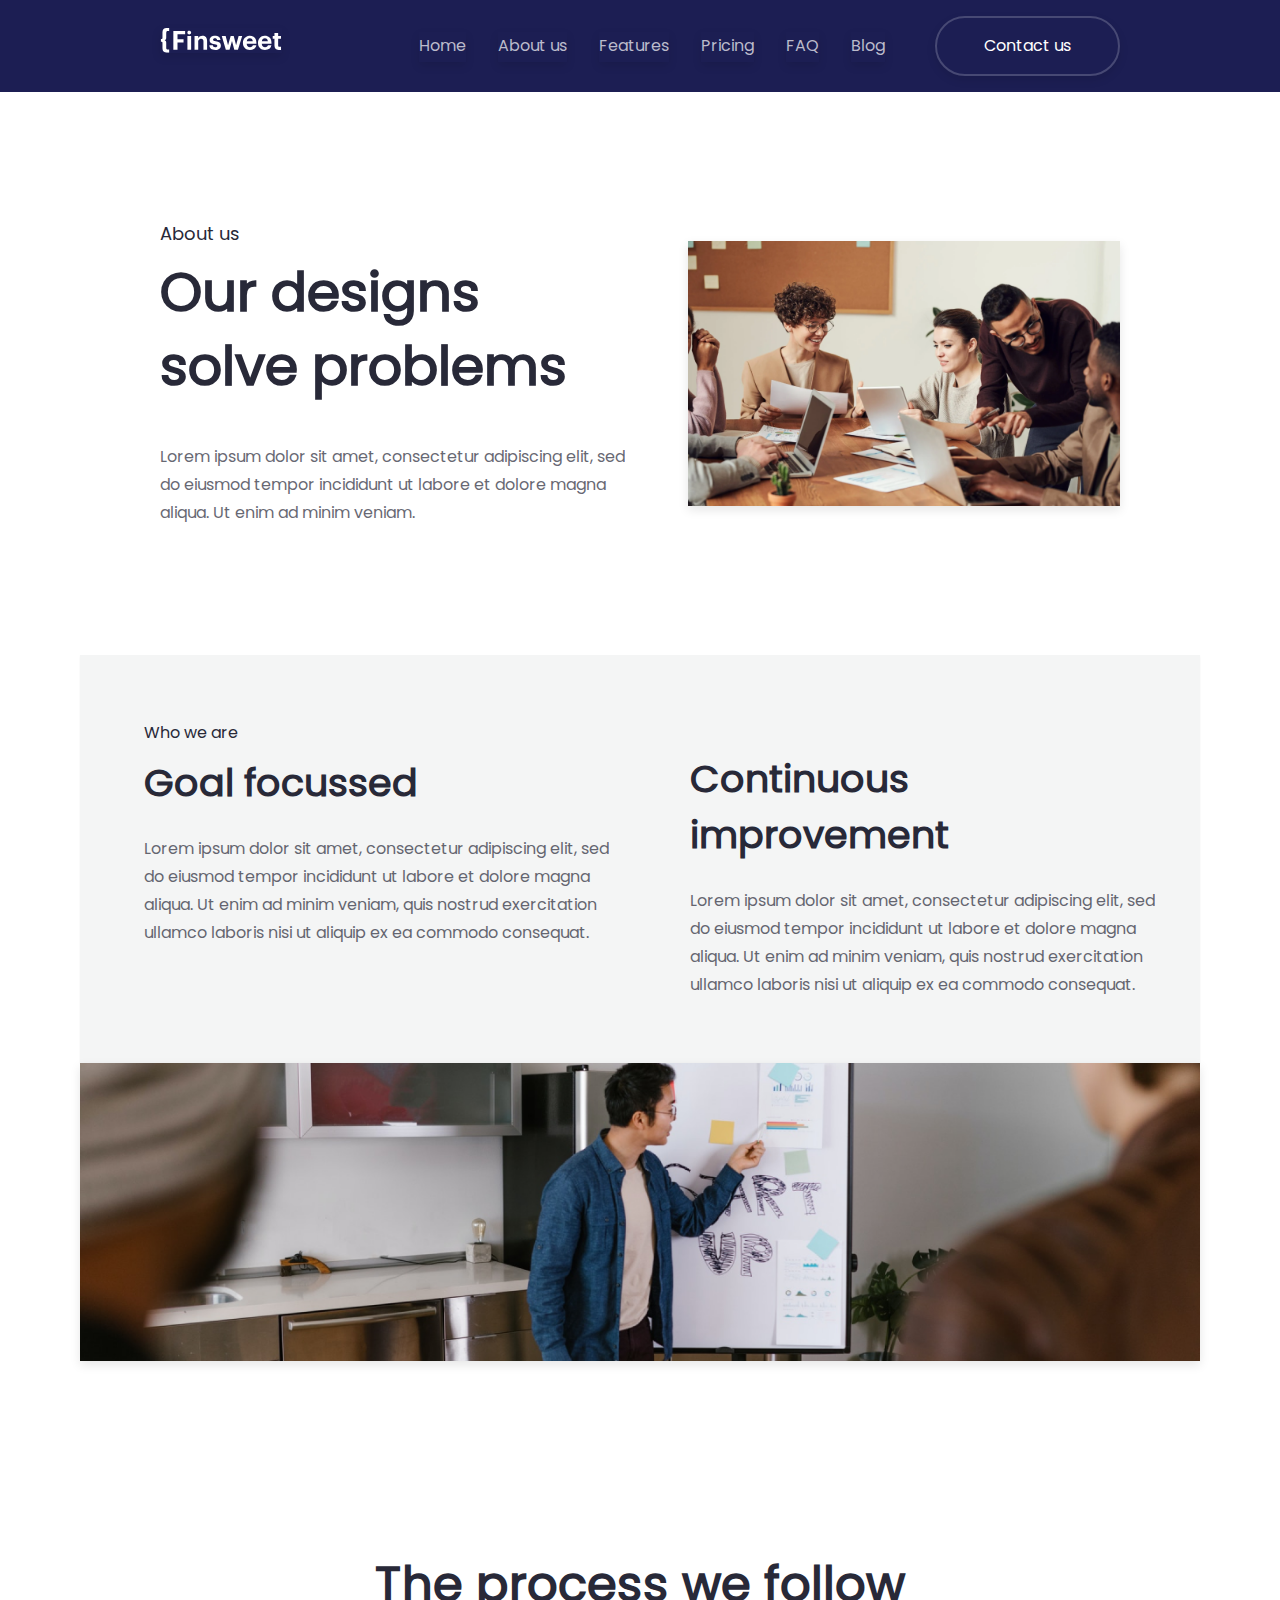
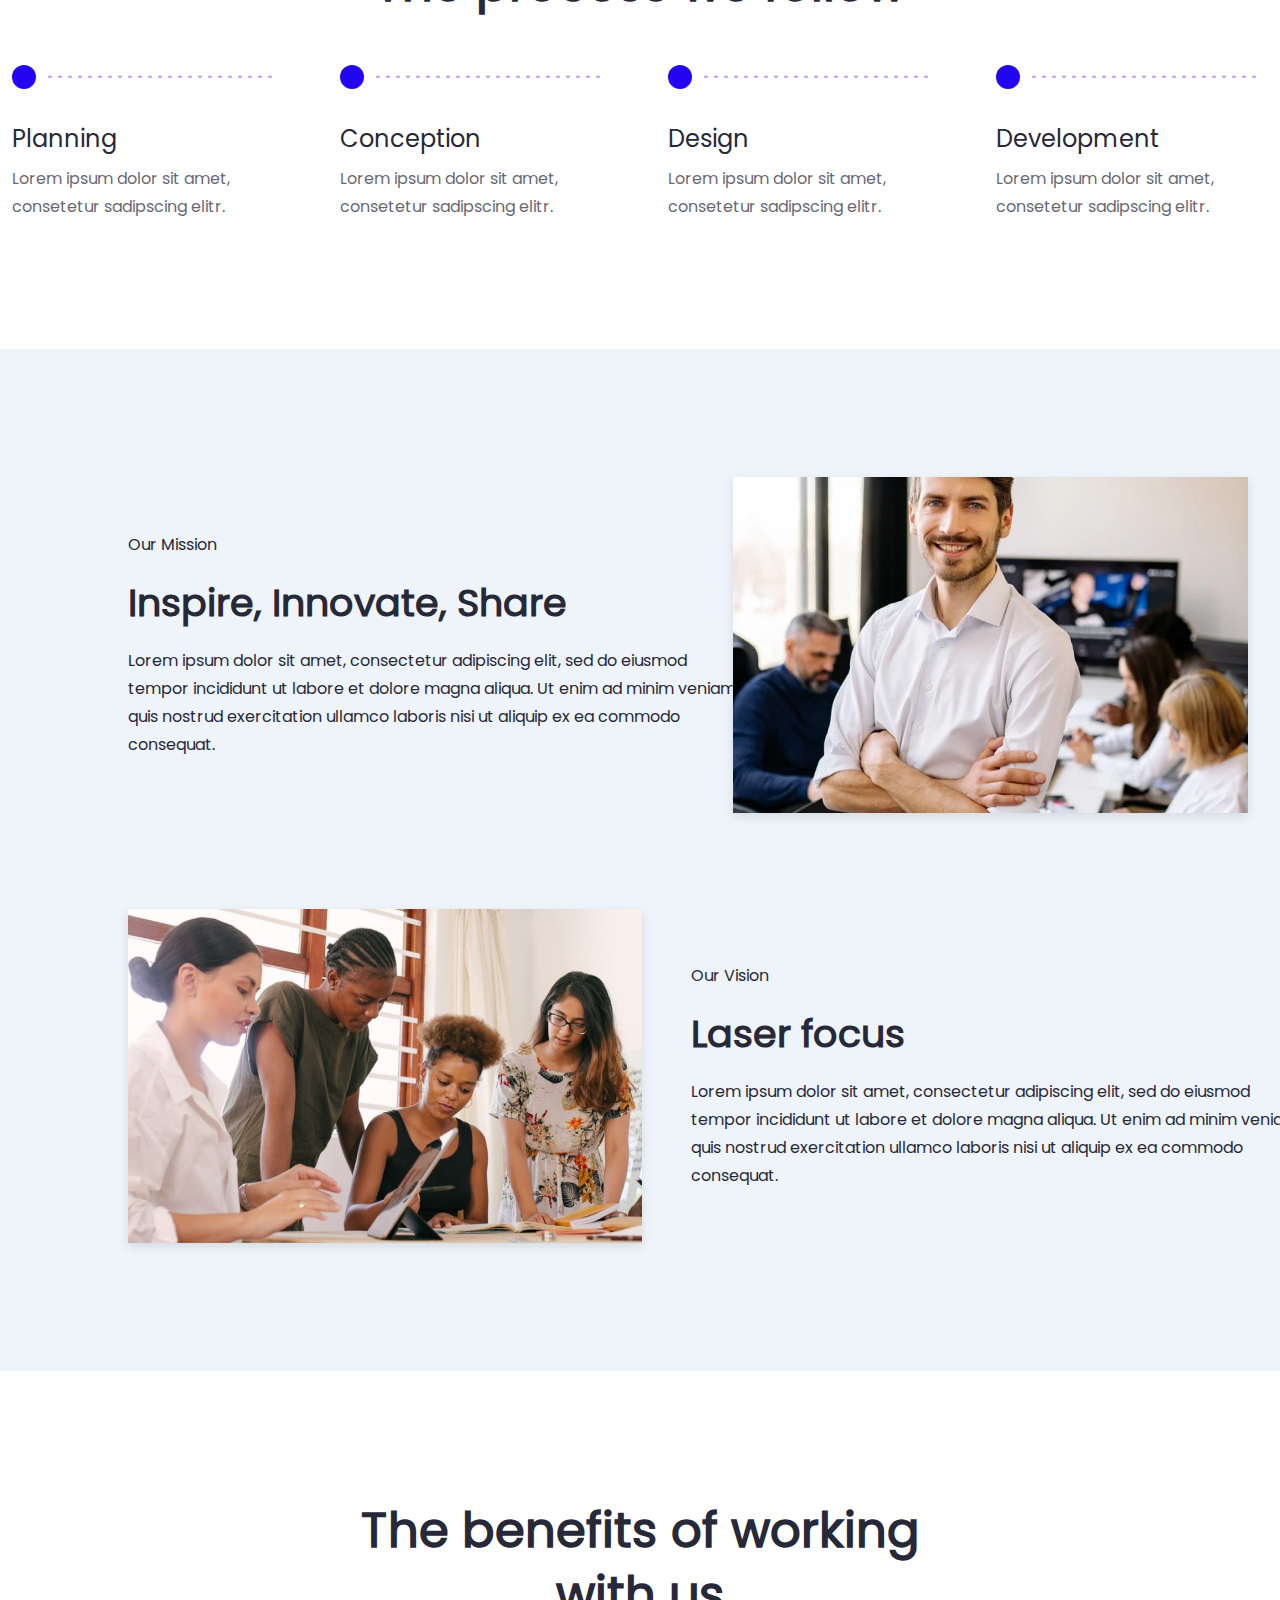
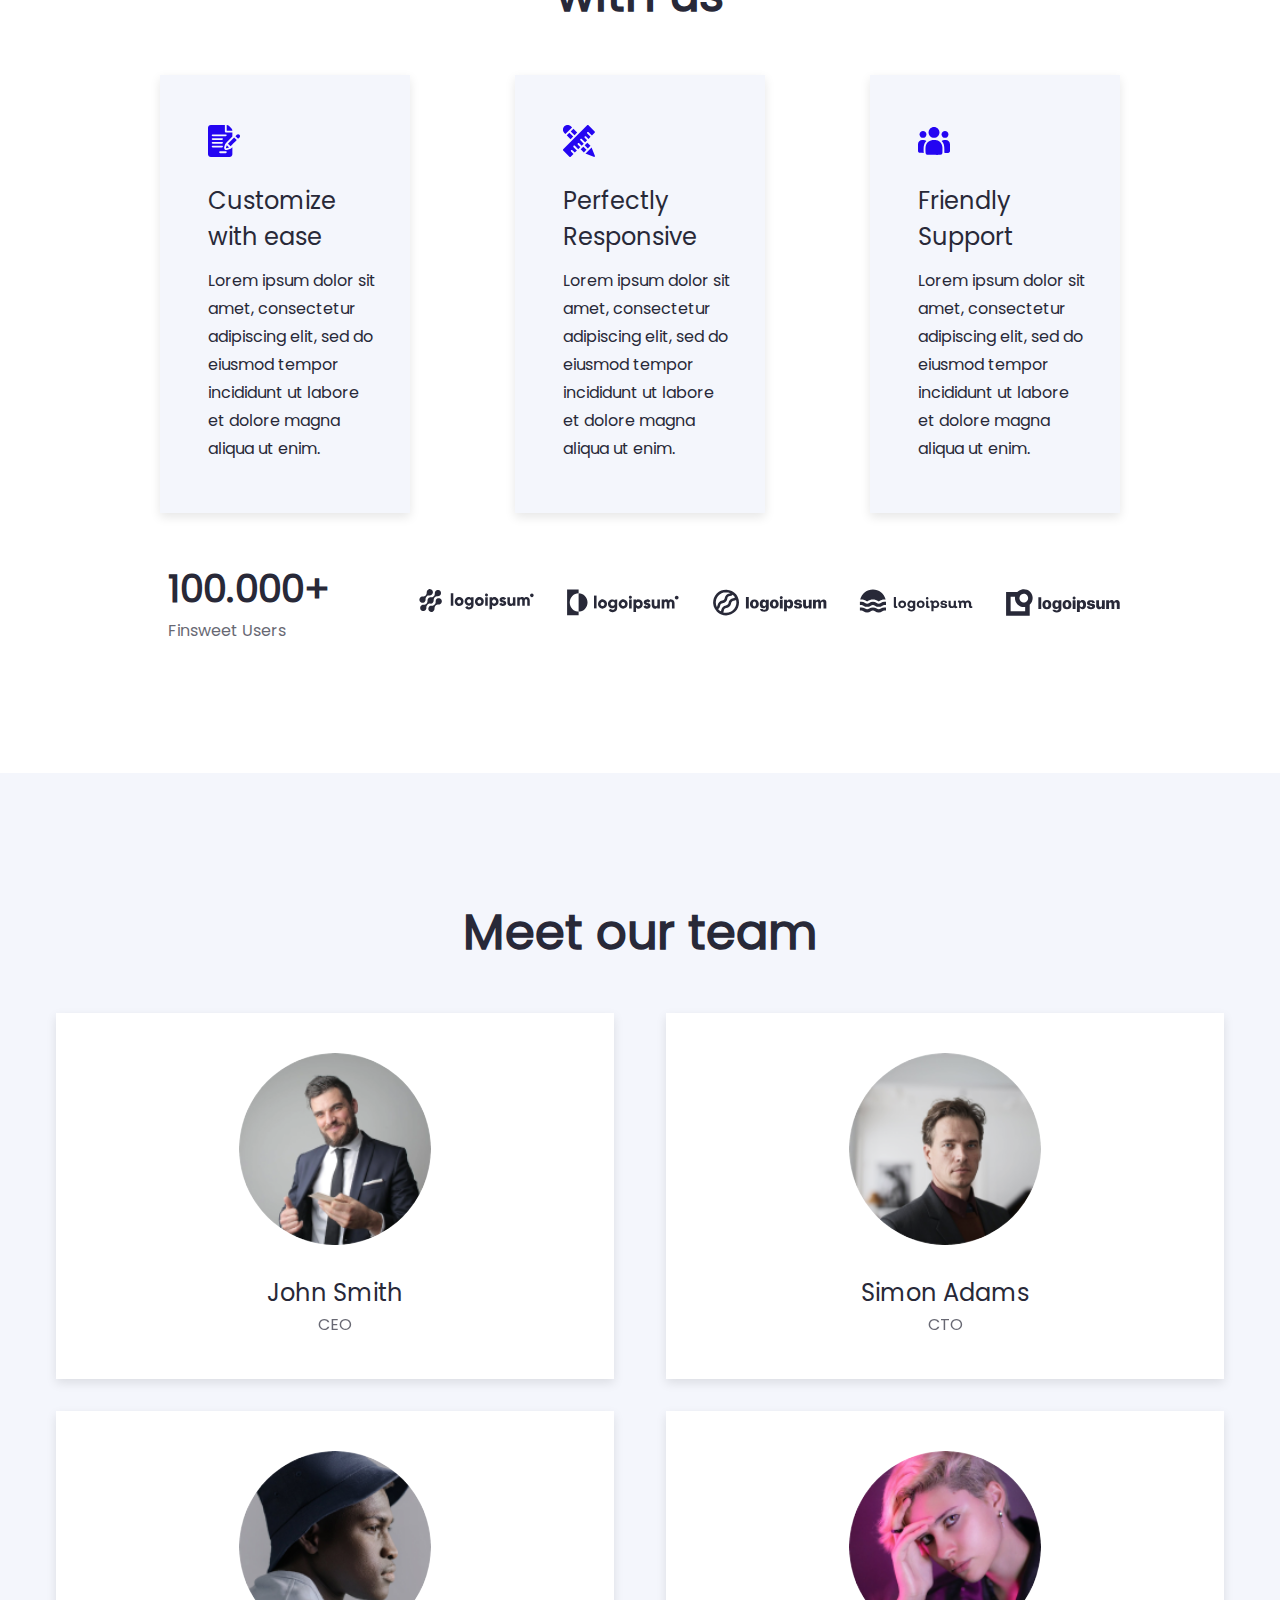
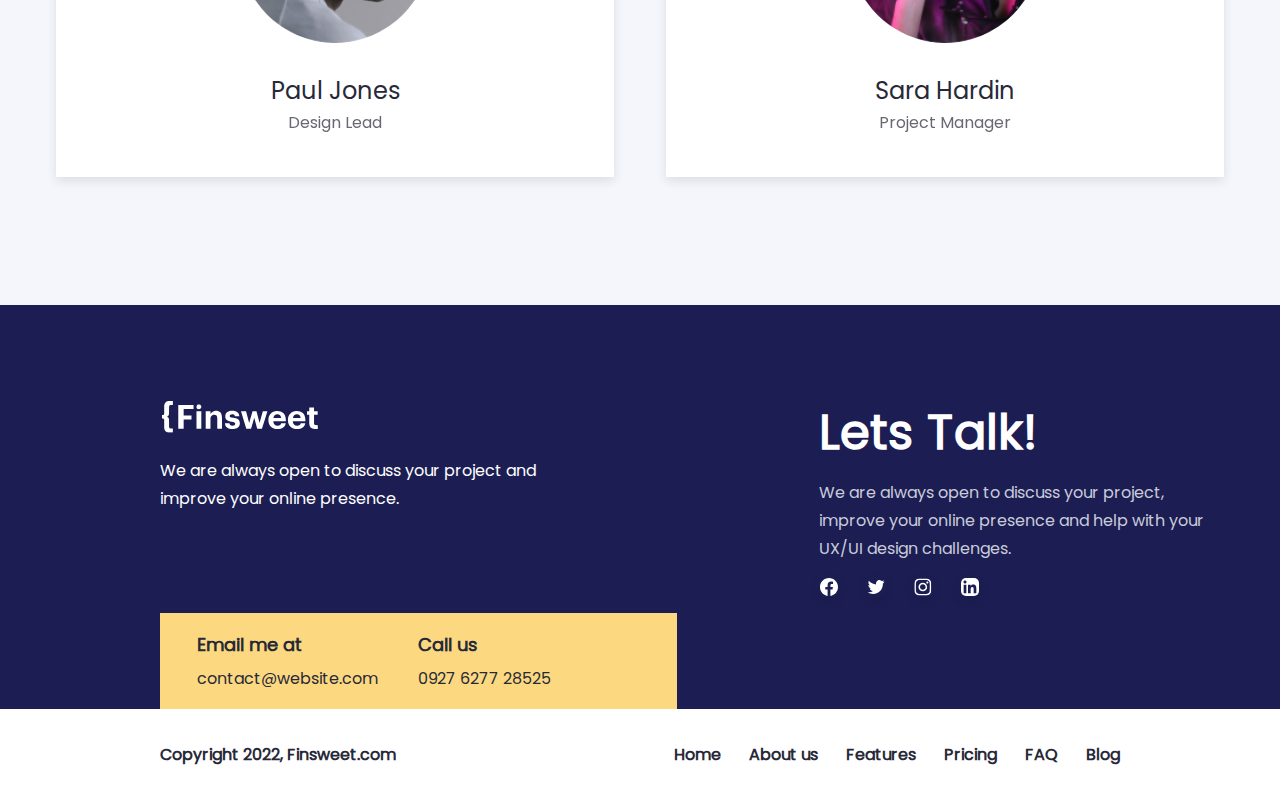
==== about_us.html @ 19f6178c "version-1.0.0" ====
<!DOCTYPE html>
<html lang="en">
  <head>
    <meta charset="UTF-8" />
    <link rel="icon" type="image/svg+xml" href="/vite.svg" />
    <meta name="viewport" content="width=device-width, initial-scale=1.0" />
    <title>About Us</title>

    <link rel="stylesheet" href="./public/css/main.css" />
  </head>
  <body>
    <div class="wrapper">
      <!-- Header -->

      <header class="w-full h-fit bg-tintBlue">
        <div
          class="w-full spaceLeftRight h-[92px] flex flex-row justify-between"
        >
          <img
            src="./public/images/header/nav/Logo.svg"
            alt="Logo"
            class="w-[122px] h-[24.71px] mt-8 md:mt-[28.04px] hover-effect cursor-pointer"
          />

          <nav
            class="hidden md:flex w-auto ml-auto h-[29.91px] mt-[32.04px] space-x-3 md:space-x-6 lg:space-x-7 xl:space-x-8"
          >
            <a href="./index.html" class="menu_text-2">Home</a>
            <a href="./about_us.html" class="menu_text-2">About us</a>
            <a href="./features" class="menu_text-2">Features</a>
            <a href="./price.html" class="menu_text-2">Pricing</a>
            <a href="./privacy_policy.html" class="menu_text-2 hidden sm:block"
              >FAQ</a
            >
            <a href="./blog_page.html" class="menu_text-2 block">Blog</a>
          </nav>

          <a
            href="./contact_us.html"
            class="hidden md:flex md:w-[145px] lg:w-[165px] xl:w-[185px] h-[40px] sm:h-[45px] md:h-[50px] lg:h-[55px] xl:h-[60px] mt-4 ml-4 sm:ml-[20px] md:ml-[30px] lg:ml-[40px] xl:ml-[50px] border-2 border-[#F4F6FC33] rounded-full bg-inherit items-center justify-center hover:border-[#FFFFFF] menu_text-1"
            >Contact us</a
          >

          <!-- Hamburger Icon for mobile screens -->
          <div class="md:hidden flex items-center px-2.5 sm:px-9 space-x-4">
            <label
              class="btn btn-circle swap swap-rotate bg-inherit border-white"
            >
              <!-- this hidden checkbox controls the state -->
              <input id="hamburger-btn" type="checkbox" />

              <!-- hamburger icon -->
              <svg
                class="swap-off fill-white"
                xmlns="http://www.w3.org/2000/svg"
                width="32"
                height="32"
                viewBox="0 0 512 512"
              >
                <path
                  d="M64,384H448V341.33H64Zm0-106.67H448V234.67H64ZM64,128v42.67H448V128Z"
                />
              </svg>

              <!-- close icon -->
              <svg
                class="swap-on fill-white"
                xmlns="http://www.w3.org/2000/svg"
                width="32"
                height="32"
                viewBox="0 0 512 512"
              >
                <polygon
                  points="400 145.49 366.51 112 256 222.51 145.49 112 112 145.49 222.51 256 112 366.51 145.49 400 256 289.49 366.51 400 400 366.51 289.49 256 400 145.49"
                />
              </svg>
            </label>
            <h3
              id="menu-close-open"
              class="text-white button_text hidden sm:flex"
            >
              Menu
            </h3>
          </div>

          <!-- <div class="md:hidden flex items-center px-2.5 sm:px-9 space-x-4">
            <button
              id="hamburger-btn"
              class="btn btn-ghost btn-circle transform transition-transform duration-200 ease-in-out"
            >
              <img
                id="menu-icon"
                src="./public/images/header/menu-icon.svg"
                alt=""
                class="w-10 h-10"
              />
            </button>
            <h3
              id="menu-close-open"
              class="text-white button_text hidden sm:flex"
            >
              Menu
            </h3>
          </div> -->
        </div>
      </header>
      <nav
        id="mobile-menu"
        class="hidden flex-col space-y-2 px-8 pb-4 bg-tintBlue md:hidden"
      >
        <a href="./index.html" class="headerMenuStyle text-white">
          <div>Home</div>
          <img src="./public/images/header/flesh.svg" alt="" />
        </a>
        <a href="./about_us.html" class="headerMenuStyle">
          About us
          <img src="./public/images/header/flesh.svg" alt="" />
        </a>
        <a href="./features" class="headerMenuStyle">
          Features
          <img src="./public/images/header/flesh.svg" alt="" />
        </a>
        <a href="./price.html" class="headerMenuStyle">
          Pricing
          <img src="./public/images/header/flesh.svg" alt="" />
        </a>
        <a href="./privacy_policy.html" class="headerMenuStyle">
          FAQ
          <img src="./public/images/header/flesh.svg" alt="" />
        </a>
        <a href="./blog_page.html" class="headerMenuStyle">
          Blog
          <img src="./public/images/header/flesh.svg" alt="" />
        </a>
        <a
          href="./contact_us.html"
          class="headerMenuStyle font-[Poppins] font-semibold text-[#1B1C2B] mt-4 px-4 border-[2px] w-fit bg-[#FCD980] hover:bg-tintBlue border-[#8d851b] hover:border-red-500"
        >
          Contact us</a
        >
      </nav>
      <!-- End Header -->


      <!-- About Us Hero -->
       <div class="w-full px-6 sm:px-10 md:px-20 lg:px-32 xl:px-40 py-16 sm:py-24 md:py-32 h-fit flex flex-col lg:flex-row justify-between items-center space-y-8 lg:space-y-0 dark:text-white">
        <div class="w-full lg:w-[45%] h-fit flex flex-col space-y-2 text-center md:text-left">
          <p class="font-[Poppins] text-[18px] lightDark text-center lg:text-left">About us</p>
          <h1 class="heading-1 lightDark text-center lg:text-left">Our designs solve problems</h1>
          <p class="w-full xl:w-[484px] paragraph lightDark opacity-70 pt-8 text-center lg:text-left">Lorem ipsum dolor sit amet, consectetur adipiscing elit, sed do eiusmod tempor incididunt ut labore et dolore magna aliqua. Ut enim ad minim veniam.</p>
        </div>
        <img src="./public/images/about_us/01.png" alt="" class="w-full lg:w-[45%] h-auto hover-effect">
      </div>
      
      <!-- End About Us Hero -->

       <!-- who we are -->
       <div class="px-6 sm:px-10 md:px-20 lg:px-30 2xl:px-40 flex flex-col sm:pb-24 md:pb-32  ">
        <div class="w-full  p-6 sm:p-10 lg:p-16  h-fit flex flex-col lg:flex-row justify-between bg-[#F4F5F5] dark:bg-[#386775] shadow-sm space-y-8 md:space-y-0 ">
          <div class="aboutUsDiv">
            <p class="paragraph lightDark">Who we are</p>
            <h3 class="heading-3 lightDark">Goal focussed</h3>
            <p class="aboutUsP_1">Lorem ipsum dolor sit amet, consectetur adipiscing elit, sed do eiusmod tempor incididunt ut labore et dolore magna aliqua. Ut enim ad minim veniam, quis nostrud exercitation ullamco laboris nisi ut aliquip ex ea commodo consequat.</p>
          </div>
          <div class="aboutUsDiv pt-6">
            <p class="paragraph lightDark"></p>
            <h3 class="heading-3 lightDark">Continuous improvement</h3>
            <p class="aboutUsP_1">Lorem ipsum dolor sit amet, consectetur adipiscing elit, sed do eiusmod tempor incididunt ut labore et dolore magna aliqua. Ut enim ad minim veniam, quis nostrud exercitation ullamco laboris nisi ut aliquip ex ea commodo consequat.</p>
          </div>
        </div>
        <img src="./public/images/about_us/02.png" alt="" class="w-full hover-effect ">
      </div>
            
       <!--End who we are -->

       <!-- Process -->
       <div class="px-6 sm:px-10 md:px-20  2xl:px-40 flex flex-col py-16 sm:pb-24 md:pb-32 items-center space-y-8 sm:space-y-10 md:space-y-12">
        <h2 class="heading-2 lightDark text-center">The process we follow</h2>
        <div class="flex flex-col xl:flex-row space-x-0 xl:space-x-14 space-y-8 xl:space-y-0">

          <div class="w-full flex flex-col xl:flex md:flex-row md:space-x-8 lg:space-x-14 justify-between items-center md:items-start space-y-8 md:space-y-0">
            <div class="aboutUsDiv_2">
              <div class="aboutUsDiv_3">
                <img src="./public/images/about_us/Circle.svg" alt="" class="w-6 h-6">
                <img src="./public/images/about_us/Line Indicator.svg" alt="" class="aboutUsImg">
              </div>
              <h6 class="aboutUsH6">Planning</h6>
              <p class="aboutUsP_2">Lorem ipsum dolor sit amet, consetetur sadipscing elitr.</p>
            </div>
        
            <div class="aboutUsDiv_2">
              <div class="aboutUsDiv_3">
                <img src="./public/images/about_us/Circle.svg" alt="" class="w-6 h-6">
                <img src="./public/images/about_us/Line Indicator.svg" alt="" class="aboutUsImg">
              </div>
              <h6 class="aboutUsH6">Conception</h6>
              <p class="aboutUsP_2">Lorem ipsum dolor sit amet, consetetur sadipscing elitr.</p>
            </div>
          </div>
  
          <div class="w-full flex flex-col md:flex-row md:space-x-8 lg:space-x-14 justify-between items-center md:items-start space-y-8 md:space-y-0">   
            <div class="aboutUsDiv_2">
              <div class="aboutUsDiv_3">
                <img src="./public/images/about_us/Circle.svg" alt="" class="w-6 h-6">
                <img src="./public/images/about_us/Line Indicator.svg" alt="" class="aboutUsImg">
              </div>
              <h6 class="aboutUsH6">Design</h6>
              <p class="aboutUsP_2">Lorem ipsum dolor sit amet, consetetur sadipscing elitr.</p>
            </div>
        
            <div class="aboutUsDiv_2">
              <div class="aboutUsDiv_3">
                <img src="./public/images/about_us/Circle.svg" alt="" class="w-6 h-6">
                <img src="./public/images/about_us/Line Indicator.svg" alt="" class="aboutUsImg">
  
              </div>
              <h6 class="aboutUsH6">Development</h6>
              <p class="aboutUsP_2">Lorem ipsum dolor sit amet, consetetur sadipscing elitr.</p>
            </div>
          </div>

        </div>
        
      </div>    
      
       <!-- End Process -->

       <!-- Our Mission -->
       <div class="w-full h-fit bg-[#EEF4FA] dark:bg-[#386775] px-6 sm:px-10 md:px-20 lg:px-32 2xl:px-40 py-16 sm:py-24 md:py-32 flex flex-col space-y-12 sm:space-y-16 md:space-y-24">
        <div class="w-full flex flex-col lg:flex-row space-y-8 lg:space-y-0 md:space-x-8 lg:space-x-36 items-center justify-between">
          <div class="aboutUsDiv_4">
            <p class="aboutUsP_3">Our Mission</p>
            <h3 class="aboutUsH3">Inspire, Innovate, Share</h3>
            <p class="aboutUsP_4">Lorem ipsum dolor sit amet, consectetur adipiscing elit, sed do eiusmod tempor incididunt ut labore et dolore magna aliqua. Ut enim ad minim veniam, quis nostrud exercitation ullamco laboris nisi ut aliquip ex ea commodo consequat.</p>
          </div>
          <img src="./public/images/about_us/03.jpg" alt="" class="w-full md:w-auto hover-effect">
        </div>
        
        <div class="w-full flex flex-col-reverse lg:flex-row gap-y-8 lg:space-y-0 md:space-x-8 lg:space-x-30 2xl:space-x-36 items-center justify-between">
          <img src="./public/images/about_us/04.png" alt="" class="block w-full md:w-auto hover-effect">
          <div class="aboutUsDiv_4">
            <p class="aboutUsP_3">Our Vision</p>
            <h3 class="aboutUsH3">Laser focus</h3>
            <p class="aboutUsP_4">Lorem ipsum dolor sit amet, consectetur adipiscing elit, sed do eiusmod tempor incididunt ut labore et dolore magna aliqua. Ut enim ad minim veniam, quis nostrud exercitation ullamco laboris nisi ut aliquip ex ea commodo consequat.</p>
          </div>
        </div>
      </div>
      
       <!-- End Our Mission -->

       <!-- Benefits -->
       <div class="w-full h-fit px-6 sm:px-10 md:px-20 lg:px-32 xl:px-40 py-16 sm:py-24 md:py-32 flex flex-col space-y-12 items-center">
        <h2 class="w-full md:w-[630px] h-fit heading-2 lightDark text-center">The benefits of working with us</h2>
        
        <div class="w-full h-fit flex flex-col xl:flex-row justify-between space-y-8 xl:space-y-0 xl:space-x-8">
          <div class="benefitDiv">
            <img src="./public/images/about_us/05.svg" alt="" class="benefitImg">
            <h6 class="benefitH6">Customize with ease</h6>
            <p class="benefitP">Lorem ipsum dolor sit amet, consectetur adipiscing elit, sed do eiusmod tempor incididunt ut labore et dolore magna aliqua ut enim.</p>
          </div>
          
          <div class="benefitDiv">
            <img src="./public/images/about_us/06.svg" alt="" class="benefitImg">
            <h6 class="benefitH6">Perfectly Responsive</h6>
            <p class="benefitP">Lorem ipsum dolor sit amet, consectetur adipiscing elit, sed do eiusmod tempor incididunt ut labore et dolore magna aliqua ut enim.</p>
          </div>
          
          <div class="benefitDiv">
            <img src="./public/images/about_us/07.svg" alt="" class="benefitImg">
            <h6 class="benefitH6">Friendly Support</h6>
            <p class="benefitP">Lorem ipsum dolor sit amet, consectetur adipiscing elit, sed do eiusmod tempor incididunt ut labore et dolore magna aliqua ut enim.</p>
          </div>
        </div>
        
        <div class="flex flex-col xl:flex-row w-full h-fit space-y-8 xl:space-y-0 xl:space-x-[90px] items-center justify-between">
          <div class="flex flex-col text-center xl:text-left pl-2">
            <h3 class="heading-3 lightDark">100.000+</h3>
            <p class="paragraph lightDark opacity-70">Finsweet Users</p>
          </div>
          
          <div class="grid grid-rows-2 md:grid-rows-1 grid-cols-3 md:grid-cols-5 gap-8 w-full">

            <img src="./public/images/about_us/08.svg" alt="">
            <img src="./public/images/about_us/09.svg" alt="">
            <img src="./public/images/about_us/10.svg" alt="">
            <img src="./public/images/about_us/11.svg" alt="">
            <img src="./public/images/about_us/12.svg" alt="">
          </div>
        </div>
      </div>
      
       <!-- End Benefits -->

       <!-- Our Team -->
       <div class="w-full h-fit px-4 sm:px-10 md:px-5 2xl:px-40 py-16 sm:py-24 md:py-32 bg-[#F4F6FC] dark:bg-[#386775] flex flex-col space-y-12 items-center ">
        <h2 class="heading-2 text-center lightDark">Meet our team</h2>
        <div class="w-full h-auto flex flex-col 2xl:flex-row justify-center items-center space-y-8 2xl:space-y-0 2xl:space-x-4">

          <div class="w-full 2xl:w-1/2 h-auto flex flex-row justify-evenly space-x-4">
            <div class="w-full sm:w-[45%]  flex flex-col py-10 px-8 md:px-16 bg-white items-center dark:bg-[#71b0c4] hover-effect">
              <div class="relative group w-24 h-24 md:w-48 md:h-48 hover-effect_2">
                <img src="./public/images/about_us/13.png" alt="Circular Image" class="w-full h-full object-cover rounded-full ">            
                <div class="flex justify-center absolute inset-0 bg-gradient-to-t from-[#5239FA] to-transparent rounded-full opacity-0 group-hover:opacity-100 transition-opacity duration-500 ">
                  <button class="w-[40px] md:w-fit absolute bottom-2 md:bottom-4  xl:bottom-7 opacity-0 group-hover:opacity-100 transition-opacity duration-500 hover-effect_2 cursor-pointer" onclick="my_modal_1.showModal()">                 
                    <img src="./public/images/about_us/Socials.svg" alt="" class="">                                                     
                 </button>
                 <dialog id="my_modal_1" class="modal">    
                   <div class="modal-box">
                     <h3 class="text-lg font-bold pb-4 heading-3">John Smith</h3>
                    <a href="https://www.facebook.com" class="flex flex-row space-x-3 hover-effect_2">
                      <img src="./public/images/Footer/Facebook/Negative.svg" alt="" class="hidden dark:flex">
                      <img src="./public/images/work/Facebook.svg" alt="" class="flex dark:hidden">
                      <p class="py-2 paragraph">John Smith's Facebook Profile</p>
                    </a>
                    <a href="https://x.com" class="flex flex-row space-x-3 hover-effect_2">
                      <img src="./public/images/Footer/Twitter/Negative.svg" alt="" class="hidden dark:flex">
                      <img src="./public/images/work/Twitter.svg" alt="" class="flex dark:hidden">
                      <p class="py-2 paragraph">John Smith's Twitter Profile</p>
                    </a>
                    <a href="https://www.linkedin.com" class="flex flex-row space-x-3 hover-effect_2">
                      <img src="./public/images/Footer/LinkedIn/Negative.svg" alt="" class="hidden dark:flex">
                      <img src="./public/images/work/Linkdin.svg" alt="" class="flex dark:hidden">
                      <p class="py-2 paragraph">John Smith's Linkdin Profile</p>
                    </a>
                     <div class="modal-action">
                       <form method="dialog">
                         <!-- if there is a button in form, it will close the modal -->
                         <button class="btn">Close</button>
                       </form>
                     </div>
                   </div>
                 </dialog>
                </div>
                
              </div>
              <h6 class="w-full text-center pt-6 md:pt-4 lg:pt-[30px] heading-6 lightDark">John Smith</h6>
              <p class="w-full text-center paragraph lightDark opacity-70">CEO</p>
            </div>
            <div class="w-full sm:w-[45%]  flex flex-col py-10 px-8  bg-white dark:bg-[#71b0c4] items-center hover-effect ">
              <div class="relative group w-24 h-24 md:w-48 md:h-48 hover-effect_2">
                <img src="./public/images/about_us/14.png" alt="Circular Image" class="w-full h-full object-cover rounded-full">
                <div class="flex justify-center absolute group inset-0 bg-gradient-to-t from-[#5239FA] to-transparent rounded-full opacity-0 group-hover:opacity-100 transition-opacity duration-500 ">
                  <button class="w-[40px] md:w-fit absolute bottom-2 md:bottom-4  xl:bottom-7 opacity-0 group-hover:opacity-100 transition-opacity duration-500 hover-effect_2 cursor-pointer" onclick="my_modal_2.showModal()">                 
                    <img src="./public/images/about_us/Socials.svg" alt="" class="">                                                     
                 </button>
                 <dialog id="my_modal_2" class="modal">    
                   <div class="modal-box">
                    <h3 class="text-lg font-bold pb-4 heading-3">Simon Adams</h3>
                    <a href="https://www.facebook.com" class="flex flex-row space-x-3 hover-effect_2">
                      <img src="./public/images/Footer/Facebook/Negative.svg" alt="" class="hidden dark:flex">
                      <img src="./public/images/work/Facebook.svg" alt="" class="flex dark:hidden">
                      <p class="py-2 paragraph">Simon Adams's Facebook Profile</p>
                    </a>
                    <a href="https://x.com" class="flex flex-row space-x-3 hover-effect_2">
                      <img src="./public/images/Footer/Twitter/Negative.svg" alt="" class="hidden dark:flex">
                      <img src="./public/images/work/Twitter.svg" alt="" class="flex dark:hidden">
                      <p class="py-2 paragraph">Simon Adams's Twitter Profile</p>
                    </a>
                    <a href="https://www.linkedin.com" class="flex flex-row space-x-3 hover-effect_2">
                      <img src="./public/images/Footer/LinkedIn/Negative.svg" alt="" class="hidden dark:flex">
                      <img src="./public/images/work/Linkdin.svg" alt="" class="flex dark:hidden">
                      <p class="py-2 paragraph">Simon Adams's Linkdin Profile</p>
                    </a>
                     <div class="modal-action">
                       <form method="dialog">
                         <!-- if there is a button in form, it will close the modal -->
                         <button class="btn">Close</button>
                       </form>
                     </div>
                   </div>
                 </dialog>
                </div>
              </div>
              <h6 class="w-full text-center pt-6 md:pt-4 lg:pt-[30px] heading-6 lightDark">Simon Adams</h6>
              <p class="w-full text-center paragraph lightDark opacity-70">CTO</p>
            </div>
          </div>
          
          <div class="w-full 2xl:w-1/2 h-auto flex flex-row justify-evenly space-x-4">
            <div class="w-full sm:w-[45%] flex flex-col py-10 px-8 md:px-16 bg-white dark:bg-[#71b0c4] items-center hover-effect">
              <div class="relative group w-24 h-24 md:w-48 md:h-48 hover-effect_2">
                <img src="./public/images/about_us/15.png" alt="Circular Image" class="w-full h-full object-cover rounded-full"> 
                <div class="flex justify-center absolute group inset-0 bg-gradient-to-t from-[#5239FA] to-transparent rounded-full opacity-0 group-hover:opacity-100 transition-opacity duration-500">
                  <button class="w-[40px] md:w-fit absolute bottom-2 md:bottom-4  xl:bottom-7 opacity-0 group-hover:opacity-100 transition-opacity duration-500 hover-effect_2 cursor-pointer" onclick="my_modal_3.showModal()">                 
                    <img src="./public/images/about_us/Socials.svg" alt="" class="">                                                     
                 </button>
                 <dialog id="my_modal_3" class="modal">    
                   <div class="modal-box">
                    <h3 class="text-lg font-bold pb-4 heading-3">Paul Jones</h3>
                    <a href="https://www.facebook.com" class="flex flex-row space-x-3 hover-effect_2">
                      <img src="./public/images/Footer/Facebook/Negative.svg" alt="" class="hidden dark:flex">
                      <img src="./public/images/work/Facebook.svg" alt="" class="flex dark:hidden">
                      <p class="py-2 paragraph">Paul Jones's Facebook Profile</p>
                    </a>
                    <a href="https://x.com" class="flex flex-row space-x-3 hover-effect_2">
                      <img src="./public/images/Footer/Twitter/Negative.svg" alt="" class="hidden dark:flex">
                      <img src="./public/images/work/Twitter.svg" alt="" class="flex dark:hidden">
                      <p class="py-2 paragraph">Paul Jones's Twitter Profile</p>
                    </a>
                    <a href="https://www.linkedin.com" class="flex flex-row space-x-3 hover-effect_2">
                      <img src="./public/images/Footer/LinkedIn/Negative.svg" alt="" class="hidden dark:flex">
                      <img src="./public/images/work/Linkdin.svg" alt="" class="flex dark:hidden">
                      <p class="py-2 paragraph">Paul Jones's Linkdin Profile</p>
                    </a>
                     <div class="modal-action">
                       <form method="dialog">
                         <!-- if there is a button in form, it will close the modal -->
                         <button class="btn">Close</button>
                       </form>
                     </div>
                   </div>
                 </dialog>
                </div>
              </div>
              <h6 class="w-full text-center pt-6 md:pt-4 lg:pt-[30px] heading-6 lightDark">Paul Jones</h6>
              <p class="w-full text-center paragraph lightDark opacity-70">Design Lead</p>
            </div>
            <div class="w-full sm:w-[45%]  flex flex-col py-10 px-8 md:px-16 bg-white dark:bg-[#71b0c4] items-center hover-effect">
              <div class="relative group w-24 h-24  md:w-48 md:h-48 hover-effect_2">
                <img src="./public/images/about_us/16.png" alt="Circular Image" class="w-full h-full object-cover rounded-full">  
                <div class="flex justify-center absolute group inset-0 bg-gradient-to-t from-[#5239FA] to-transparent rounded-full opacity-0 group-hover:opacity-100 transition-opacity duration-500 ">
                  <button class="w-[40px] md:w-fit absolute bottom-2 md:bottom-4  xl:bottom-7 opacity-0 group-hover:opacity-100 transition-opacity duration-500 hover-effect_2 cursor-pointer" onclick="my_modal_4.showModal()">                 
                     <img src="./public/images/about_us/Socials.svg" alt="" class="">                                                     
                  </button>
                  <dialog id="my_modal_4" class="modal">    
                    <div class="modal-box">
                      <h3 class="text-lg font-bold pb-4 heading-3">Sara Hardin</h3>
                    <a href="https://www.facebook.com" class="flex flex-row space-x-3 hover-effect_2">
                      <img src="./public/images/Footer/Facebook/Negative.svg" alt="" class="hidden dark:flex">
                      <img src="./public/images/work/Facebook.svg" alt="" class="flex dark:hidden">
                      <p class="py-2 paragraph">Sara Hardin's Facebook Profile</p>
                    </a>
                    <a href="https://x.com" class="flex flex-row space-x-3 hover-effect_2">
                      <img src="./public/images/Footer/Twitter/Negative.svg" alt="" class="hidden dark:flex">
                      <img src="./public/images/work/Twitter.svg" alt="" class="flex dark:hidden">
                      <p class="py-2 paragraph">Sara Hardin's Twitter Profile</p>
                    </a>
                    <a href="https://www.linkedin.com" class="flex flex-row space-x-3 hover-effect_2">
                      <img src="./public/images/Footer/LinkedIn/Negative.svg" alt="" class="hidden dark:flex">
                      <img src="./public/images/work/Linkdin.svg" alt="" class="flex dark:hidden">
                      <p class="py-2 paragraph">Sara Hardin's Linkdin Profile</p>
                    </a>
                      <div class="modal-action">
                        <form method="dialog">
                          <!-- if there is a button in form, it will close the modal -->
                          <button class="btn">Close</button>
                        </form>
                      </div>
                    </div>
                  </dialog>
                </div>
              </div>
              <h6 class="w-full text-center pt-6 md:pt-4 lg:pt-[30px] heading-6 lightDark">Sara Hardin</h6>
              <p class="w-full text-center paragraph lightDark opacity-70">Project Manager</p>
            </div>
          </div>
          </div>
          
      </div>
      <!-- End Our Team -->

      <!-- Footer -->
      <footer class="w-full h-fit flex flex-col">
        <div
          class="flex flex-col w-full h-fit pt-12 xl:pt-24 px-6 xl:px-40 bg-[#1C1E53]"
        >
          <div
            class="w-full h-auto flex flex-col md:flex-row space-y-8 md:space-y-0 md:space-x-[260px] items-start justify-between"
          >
            <div class="w-full md:w-[400px] flex flex-col space-y-6">
              <img
                src="./public/images/header/nav/Logo.svg"
                alt="Logo"
                class="w-40 h-8"
              />
              <p class="paragraph w-full lg:w-[300px] xl:w-[399px] text-white">
                We are always open to discuss your project and improve your
                online presence.
              </p>
            </div>
            <div
              class="w-full lg:w-[400px] flex flex-col space-y-4 md:space-y-[14px] justify-between"
            >
              <h2 class="heading-2 text-white">Lets Talk!</h2>
              <p class="paragraph w-full lg:w-[399px] text-[#C9CBDA]">
                We are always open to discuss your project, improve your online
                presence and help with your UX/UI design challenges.
              </p>
              <div class="flex flex-row space-x-6 md:space-x-[27px] items-end">
                <a href="#">
                  <img
                    src="./public/images/Footer/Facebook/Negative.svg"
                    alt=""
                    class="socialMediaHover"
                  />
                </a>
                <a href="#">
                  <img
                    src="./public/images/Footer/Twitter/Negative.svg"
                    alt=""
                    class="socialMediaHover"
                  />
                </a>
                <a href="#">
                  <img
                    src="./public/images/Footer/Instagram/Negative.svg"
                    alt=""
                    class="socialMediaHover"
                  />
                </a>
                <a href="#">
                  <img
                    src="./public/images/Footer/LinkedIn/Negative.svg"
                    alt=""
                    class="socialMediaHover"
                  />
                </a>
              </div>
            </div>
          </div>
          <div class="w-full md:w-[517px] bg-[#FCD980] mt-8 md:mt-4">
            <div
              class="w-full h-auto flex flex-col md:flex-row px-6 md:px-[37px] py-4 space-y-4 md:space-y-0 md:space-x-10"
            >
              <div class="flex flex-col space-y-1">
                <div
                  class="font-[Poppins] text-[18px] leading-8 font-semibold text-[#282938]"
                >
                  Email me at
                </div>
                <p class="paragraph text-[#282938]">contact@website.com</p>
              </div>
              <div class="flex flex-col space-y-1">
                <div
                  class="font-[Poppins] text-[18px] leading-8 font-semibold text-[#282938]"
                >
                  Call us
                </div>
                <p class="paragraph text-[#282938]">0927 6277 28525</p>
              </div>
            </div>
          </div>
        </div>
        <div
          class="w-full h-[92px] flex flex-col space-y-2 lg:space-y-0 lg:flex-row items-center px-6 xl:px-40 py-2 lg:py-0 md:justify-between"
        >
          <p
            class="hidden lg:block paragraph  lightDark w-full md:w-[241px] font-semibold text-center md:text-left"
          >
            Copyright 2022, Finsweet.com
          </p>
          <div
            class="flex flex-row space-x-6 md:space-x-7 mt-2 md:mt-0"
          >
            <a href="./index.html" class="menu_style">Home</a>
            <a href="./about_us.html" class="menu_style">About us</a>
            <a href="./features" class="menu_style">Features</a>
            <a href="./price.html" class="menu_style">Pricing</a>
            <a href="./privacy_policy.html" class="menu_style">FAQ</a>
            <a href="./blog_page.html" class="menu_style">Blog</a>
          </div>
          <p
            class="lg:hidden paragraph  lightDark w-full md:w-[241px] font-semibold text-center md:text-left"
          >
            Copyright 2022, Finsweet.com
          </p>
        </div>
      </footer>

      <!-- End Footer -->
    </div>
  </body>

  <script>
    const hamburgerBtn = document.getElementById("hamburger-btn");
    const mobileMenu = document.getElementById("mobile-menu");
    const menuOpenClose = document.getElementById("menu-close-open");
    const menuIcon = document.getElementById("menu-icon");

    hamburgerBtn.addEventListener("click", () => {
        mobileMenu.classList.toggle("hidden");

        if (!mobileMenu.classList.contains("hidden")) {
            menuOpenClose.textContent = "Close";
            menuIcon.src = "./public/images/header/close-icon.svg"; 
            hamburgerBtn.classList.add("rotate-90"); 
        } else {
            menuOpenClose.textContent = "Menu";
            menuIcon.src = "./public/images/header/menu-icon.svg"; 
            hamburgerBtn.classList.remove("rotate-90"); 
        }
    });
</script>
</html>
---- public/css/main.css ----
/*
! tailwindcss v3.4.10 | MIT License | https://tailwindcss.com
*/

/*
1. Prevent padding and border from affecting element width. (https://github.com/mozdevs/cssremedy/issues/4)
2. Allow adding a border to an element by just adding a border-width. (https://github.com/tailwindcss/tailwindcss/pull/116)
*/

*,
::before,
::after {
  box-sizing: border-box;
  /* 1 */
  border-width: 0;
  /* 2 */
  border-style: solid;
  /* 2 */
  border-color: #e5e7eb;
  /* 2 */
}

::before,
::after {
  --tw-content: '';
}

/*
1. Use a consistent sensible line-height in all browsers.
2. Prevent adjustments of font size after orientation changes in iOS.
3. Use a more readable tab size.
4. Use the user's configured `sans` font-family by default.
5. Use the user's configured `sans` font-feature-settings by default.
6. Use the user's configured `sans` font-variation-settings by default.
7. Disable tap highlights on iOS
*/

html,
:host {
  line-height: 1.5;
  /* 1 */
  -webkit-text-size-adjust: 100%;
  /* 2 */
  -moz-tab-size: 4;
  /* 3 */
  -o-tab-size: 4;
     tab-size: 4;
  /* 3 */
  font-family: ui-sans-serif, system-ui, sans-serif, "Apple Color Emoji", "Segoe UI Emoji", "Segoe UI Symbol", "Noto Color Emoji";
  /* 4 */
  font-feature-settings: normal;
  /* 5 */
  font-variation-settings: normal;
  /* 6 */
  -webkit-tap-highlight-color: transparent;
  /* 7 */
}

/*
1. Remove the margin in all browsers.
2. Inherit line-height from `html` so users can set them as a class directly on the `html` element.
*/

body {
  margin: 0;
  /* 1 */
  line-height: inherit;
  /* 2 */
}

/*
1. Add the correct height in Firefox.
2. Correct the inheritance of border color in Firefox. (https://bugzilla.mozilla.org/show_bug.cgi?id=190655)
3. Ensure horizontal rules are visible by default.
*/

hr {
  height: 0;
  /* 1 */
  color: inherit;
  /* 2 */
  border-top-width: 1px;
  /* 3 */
}

/*
Add the correct text decoration in Chrome, Edge, and Safari.
*/

abbr:where([title]) {
  -webkit-text-decoration: underline dotted;
          text-decoration: underline dotted;
}

/*
Remove the default font size and weight for headings.
*/

h1,
h2,
h3,
h4,
h5,
h6 {
  font-size: inherit;
  font-weight: inherit;
}

/*
Reset links to optimize for opt-in styling instead of opt-out.
*/

a {
  color: inherit;
  text-decoration: inherit;
}

/*
Add the correct font weight in Edge and Safari.
*/

b,
strong {
  font-weight: bolder;
}

/*
1. Use the user's configured `mono` font-family by default.
2. Use the user's configured `mono` font-feature-settings by default.
3. Use the user's configured `mono` font-variation-settings by default.
4. Correct the odd `em` font sizing in all browsers.
*/

code,
kbd,
samp,
pre {
  font-family: ui-monospace, SFMono-Regular, Menlo, Monaco, Consolas, "Liberation Mono", "Courier New", monospace;
  /* 1 */
  font-feature-settings: normal;
  /* 2 */
  font-variation-settings: normal;
  /* 3 */
  font-size: 1em;
  /* 4 */
}

/*
Add the correct font size in all browsers.
*/

small {
  font-size: 80%;
}

/*
Prevent `sub` and `sup` elements from affecting the line height in all browsers.
*/

sub,
sup {
  font-size: 75%;
  line-height: 0;
  position: relative;
  vertical-align: baseline;
}

sub {
  bottom: -0.25em;
}

sup {
  top: -0.5em;
}

/*
1. Remove text indentation from table contents in Chrome and Safari. (https://bugs.chromium.org/p/chromium/issues/detail?id=999088, https://bugs.webkit.org/show_bug.cgi?id=201297)
2. Correct table border color inheritance in all Chrome and Safari. (https://bugs.chromium.org/p/chromium/issues/detail?id=935729, https://bugs.webkit.org/show_bug.cgi?id=195016)
3. Remove gaps between table borders by default.
*/

table {
  text-indent: 0;
  /* 1 */
  border-color: inherit;
  /* 2 */
  border-collapse: collapse;
  /* 3 */
}

/*
1. Change the font styles in all browsers.
2. Remove the margin in Firefox and Safari.
3. Remove default padding in all browsers.
*/

button,
input,
optgroup,
select,
textarea {
  font-family: inherit;
  /* 1 */
  font-feature-settings: inherit;
  /* 1 */
  font-variation-settings: inherit;
  /* 1 */
  font-size: 100%;
  /* 1 */
  font-weight: inherit;
  /* 1 */
  line-height: inherit;
  /* 1 */
  letter-spacing: inherit;
  /* 1 */
  color: inherit;
  /* 1 */
  margin: 0;
  /* 2 */
  padding: 0;
  /* 3 */
}

/*
Remove the inheritance of text transform in Edge and Firefox.
*/

button,
select {
  text-transform: none;
}

/*
1. Correct the inability to style clickable types in iOS and Safari.
2. Remove default button styles.
*/

button,
input:where([type='button']),
input:where([type='reset']),
input:where([type='submit']) {
  -webkit-appearance: button;
  /* 1 */
  background-color: transparent;
  /* 2 */
  background-image: none;
  /* 2 */
}

/*
Use the modern Firefox focus style for all focusable elements.
*/

:-moz-focusring {
  outline: auto;
}

/*
Remove the additional `:invalid` styles in Firefox. (https://github.com/mozilla/gecko-dev/blob/2f9eacd9d3d995c937b4251a5557d95d494c9be1/layout/style/res/forms.css#L728-L737)
*/

:-moz-ui-invalid {
  box-shadow: none;
}

/*
Add the correct vertical alignment in Chrome and Firefox.
*/

progress {
  vertical-align: baseline;
}

/*
Correct the cursor style of increment and decrement buttons in Safari.
*/

::-webkit-inner-spin-button,
::-webkit-outer-spin-button {
  height: auto;
}

/*
1. Correct the odd appearance in Chrome and Safari.
2. Correct the outline style in Safari.
*/

[type='search'] {
  -webkit-appearance: textfield;
  /* 1 */
  outline-offset: -2px;
  /* 2 */
}

/*
Remove the inner padding in Chrome and Safari on macOS.
*/

::-webkit-search-decoration {
  -webkit-appearance: none;
}

/*
1. Correct the inability to style clickable types in iOS and Safari.
2. Change font properties to `inherit` in Safari.
*/

::-webkit-file-upload-button {
  -webkit-appearance: button;
  /* 1 */
  font: inherit;
  /* 2 */
}

/*
Add the correct display in Chrome and Safari.
*/

summary {
  display: list-item;
}

/*
Removes the default spacing and border for appropriate elements.
*/

blockquote,
dl,
dd,
h1,
h2,
h3,
h4,
h5,
h6,
hr,
figure,
p,
pre {
  margin: 0;
}

fieldset {
  margin: 0;
  padding: 0;
}

legend {
  padding: 0;
}

ol,
ul,
menu {
  list-style: none;
  margin: 0;
  padding: 0;
}

/*
Reset default styling for dialogs.
*/

dialog {
  padding: 0;
}

/*
Prevent resizing textareas horizontally by default.
*/

textarea {
  resize: vertical;
}

/*
1. Reset the default placeholder opacity in Firefox. (https://github.com/tailwindlabs/tailwindcss/issues/3300)
2. Set the default placeholder color to the user's configured gray 400 color.
*/

input::-moz-placeholder, textarea::-moz-placeholder {
  opacity: 1;
  /* 1 */
  color: #9ca3af;
  /* 2 */
}

input::placeholder,
textarea::placeholder {
  opacity: 1;
  /* 1 */
  color: #9ca3af;
  /* 2 */
}

/*
Set the default cursor for buttons.
*/

button,
[role="button"] {
  cursor: pointer;
}

/*
Make sure disabled buttons don't get the pointer cursor.
*/

:disabled {
  cursor: default;
}

/*
1. Make replaced elements `display: block` by default. (https://github.com/mozdevs/cssremedy/issues/14)
2. Add `vertical-align: middle` to align replaced elements more sensibly by default. (https://github.com/jensimmons/cssremedy/issues/14#issuecomment-634934210)
   This can trigger a poorly considered lint error in some tools but is included by design.
*/

img,
svg,
video,
canvas,
audio,
iframe,
embed,
object {
  display: block;
  /* 1 */
  vertical-align: middle;
  /* 2 */
}

/*
Constrain images and videos to the parent width and preserve their intrinsic aspect ratio. (https://github.com/mozdevs/cssremedy/issues/14)
*/

img,
video {
  max-width: 100%;
  height: auto;
}

/* Make elements with the HTML hidden attribute stay hidden by default */

[hidden] {
  display: none;
}

:root,
[data-theme] {
  background-color: var(--fallback-b1,oklch(var(--b1)/1));
  color: var(--fallback-bc,oklch(var(--bc)/1));
}

@supports not (color: oklch(0% 0 0)) {
  :root {
    color-scheme: light;
    --fallback-p: #491eff;
    --fallback-pc: #d4dbff;
    --fallback-s: #ff41c7;
    --fallback-sc: #fff9fc;
    --fallback-a: #00cfbd;
    --fallback-ac: #00100d;
    --fallback-n: #2b3440;
    --fallback-nc: #d7dde4;
    --fallback-b1: #ffffff;
    --fallback-b2: #e5e6e6;
    --fallback-b3: #e5e6e6;
    --fallback-bc: #1f2937;
    --fallback-in: #00b3f0;
    --fallback-inc: #000000;
    --fallback-su: #00ca92;
    --fallback-suc: #000000;
    --fallback-wa: #ffc22d;
    --fallback-wac: #000000;
    --fallback-er: #ff6f70;
    --fallback-erc: #000000;
  }

  @media (prefers-color-scheme: dark) {
    :root {
      color-scheme: dark;
      --fallback-p: #7582ff;
      --fallback-pc: #050617;
      --fallback-s: #ff71cf;
      --fallback-sc: #190211;
      --fallback-a: #00c7b5;
      --fallback-ac: #000e0c;
      --fallback-n: #2a323c;
      --fallback-nc: #a6adbb;
      --fallback-b1: #1d232a;
      --fallback-b2: #191e24;
      --fallback-b3: #15191e;
      --fallback-bc: #a6adbb;
      --fallback-in: #00b3f0;
      --fallback-inc: #000000;
      --fallback-su: #00ca92;
      --fallback-suc: #000000;
      --fallback-wa: #ffc22d;
      --fallback-wac: #000000;
      --fallback-er: #ff6f70;
      --fallback-erc: #000000;
    }
  }
}

html {
  -webkit-tap-highlight-color: transparent;
}

* {
  scrollbar-color: color-mix(in oklch, currentColor 35%, transparent) transparent;
}

*:hover {
  scrollbar-color: color-mix(in oklch, currentColor 60%, transparent) transparent;
}

:root {
  color-scheme: light;
  --in: 72.06% 0.191 231.6;
  --su: 64.8% 0.150 160;
  --wa: 84.71% 0.199 83.87;
  --er: 71.76% 0.221 22.18;
  --pc: 89.824% 0.06192 275.75;
  --ac: 15.352% 0.0368 183.61;
  --inc: 0% 0 0;
  --suc: 0% 0 0;
  --wac: 0% 0 0;
  --erc: 0% 0 0;
  --rounded-box: 1rem;
  --rounded-btn: 0.5rem;
  --rounded-badge: 1.9rem;
  --animation-btn: 0.25s;
  --animation-input: .2s;
  --btn-focus-scale: 0.95;
  --border-btn: 1px;
  --tab-border: 1px;
  --tab-radius: 0.5rem;
  --p: 49.12% 0.3096 275.75;
  --s: 69.71% 0.329 342.55;
  --sc: 98.71% 0.0106 342.55;
  --a: 76.76% 0.184 183.61;
  --n: 32.1785% 0.02476 255.701624;
  --nc: 89.4994% 0.011585 252.096176;
  --b1: 100% 0 0;
  --b2: 96.1151% 0 0;
  --b3: 92.4169% 0.00108 197.137559;
  --bc: 27.8078% 0.029596 256.847952;
}

@media (prefers-color-scheme: dark) {
  :root {
    color-scheme: dark;
    --in: 72.06% 0.191 231.6;
    --su: 64.8% 0.150 160;
    --wa: 84.71% 0.199 83.87;
    --er: 71.76% 0.221 22.18;
    --pc: 13.138% 0.0392 275.75;
    --sc: 14.96% 0.052 342.55;
    --ac: 14.902% 0.0334 183.61;
    --inc: 0% 0 0;
    --suc: 0% 0 0;
    --wac: 0% 0 0;
    --erc: 0% 0 0;
    --rounded-box: 1rem;
    --rounded-btn: 0.5rem;
    --rounded-badge: 1.9rem;
    --animation-btn: 0.25s;
    --animation-input: .2s;
    --btn-focus-scale: 0.95;
    --border-btn: 1px;
    --tab-border: 1px;
    --tab-radius: 0.5rem;
    --p: 65.69% 0.196 275.75;
    --s: 74.8% 0.26 342.55;
    --a: 74.51% 0.167 183.61;
    --n: 31.3815% 0.021108 254.139175;
    --nc: 74.6477% 0.0216 264.435964;
    --b1: 25.3267% 0.015896 252.417568;
    --b2: 23.2607% 0.013807 253.100675;
    --b3: 21.1484% 0.01165 254.087939;
    --bc: 74.6477% 0.0216 264.435964;
  }
}

[data-theme=light] {
  color-scheme: light;
  --in: 72.06% 0.191 231.6;
  --su: 64.8% 0.150 160;
  --wa: 84.71% 0.199 83.87;
  --er: 71.76% 0.221 22.18;
  --pc: 89.824% 0.06192 275.75;
  --ac: 15.352% 0.0368 183.61;
  --inc: 0% 0 0;
  --suc: 0% 0 0;
  --wac: 0% 0 0;
  --erc: 0% 0 0;
  --rounded-box: 1rem;
  --rounded-btn: 0.5rem;
  --rounded-badge: 1.9rem;
  --animation-btn: 0.25s;
  --animation-input: .2s;
  --btn-focus-scale: 0.95;
  --border-btn: 1px;
  --tab-border: 1px;
  --tab-radius: 0.5rem;
  --p: 49.12% 0.3096 275.75;
  --s: 69.71% 0.329 342.55;
  --sc: 98.71% 0.0106 342.55;
  --a: 76.76% 0.184 183.61;
  --n: 32.1785% 0.02476 255.701624;
  --nc: 89.4994% 0.011585 252.096176;
  --b1: 100% 0 0;
  --b2: 96.1151% 0 0;
  --b3: 92.4169% 0.00108 197.137559;
  --bc: 27.8078% 0.029596 256.847952;
}

[data-theme=dark] {
  color-scheme: dark;
  --in: 72.06% 0.191 231.6;
  --su: 64.8% 0.150 160;
  --wa: 84.71% 0.199 83.87;
  --er: 71.76% 0.221 22.18;
  --pc: 13.138% 0.0392 275.75;
  --sc: 14.96% 0.052 342.55;
  --ac: 14.902% 0.0334 183.61;
  --inc: 0% 0 0;
  --suc: 0% 0 0;
  --wac: 0% 0 0;
  --erc: 0% 0 0;
  --rounded-box: 1rem;
  --rounded-btn: 0.5rem;
  --rounded-badge: 1.9rem;
  --animation-btn: 0.25s;
  --animation-input: .2s;
  --btn-focus-scale: 0.95;
  --border-btn: 1px;
  --tab-border: 1px;
  --tab-radius: 0.5rem;
  --p: 65.69% 0.196 275.75;
  --s: 74.8% 0.26 342.55;
  --a: 74.51% 0.167 183.61;
  --n: 31.3815% 0.021108 254.139175;
  --nc: 74.6477% 0.0216 264.435964;
  --b1: 25.3267% 0.015896 252.417568;
  --b2: 23.2607% 0.013807 253.100675;
  --b3: 21.1484% 0.01165 254.087939;
  --bc: 74.6477% 0.0216 264.435964;
}

*, ::before, ::after {
  --tw-border-spacing-x: 0;
  --tw-border-spacing-y: 0;
  --tw-translate-x: 0;
  --tw-translate-y: 0;
  --tw-rotate: 0;
  --tw-skew-x: 0;
  --tw-skew-y: 0;
  --tw-scale-x: 1;
  --tw-scale-y: 1;
  --tw-pan-x:  ;
  --tw-pan-y:  ;
  --tw-pinch-zoom:  ;
  --tw-scroll-snap-strictness: proximity;
  --tw-gradient-from-position:  ;
  --tw-gradient-via-position:  ;
  --tw-gradient-to-position:  ;
  --tw-ordinal:  ;
  --tw-slashed-zero:  ;
  --tw-numeric-figure:  ;
  --tw-numeric-spacing:  ;
  --tw-numeric-fraction:  ;
  --tw-ring-inset:  ;
  --tw-ring-offset-width: 0px;
  --tw-ring-offset-color: #fff;
  --tw-ring-color: rgb(59 130 246 / 0.5);
  --tw-ring-offset-shadow: 0 0 #0000;
  --tw-ring-shadow: 0 0 #0000;
  --tw-shadow: 0 0 #0000;
  --tw-shadow-colored: 0 0 #0000;
  --tw-blur:  ;
  --tw-brightness:  ;
  --tw-contrast:  ;
  --tw-grayscale:  ;
  --tw-hue-rotate:  ;
  --tw-invert:  ;
  --tw-saturate:  ;
  --tw-sepia:  ;
  --tw-drop-shadow:  ;
  --tw-backdrop-blur:  ;
  --tw-backdrop-brightness:  ;
  --tw-backdrop-contrast:  ;
  --tw-backdrop-grayscale:  ;
  --tw-backdrop-hue-rotate:  ;
  --tw-backdrop-invert:  ;
  --tw-backdrop-opacity:  ;
  --tw-backdrop-saturate:  ;
  --tw-backdrop-sepia:  ;
  --tw-contain-size:  ;
  --tw-contain-layout:  ;
  --tw-contain-paint:  ;
  --tw-contain-style:  ;
}

::backdrop {
  --tw-border-spacing-x: 0;
  --tw-border-spacing-y: 0;
  --tw-translate-x: 0;
  --tw-translate-y: 0;
  --tw-rotate: 0;
  --tw-skew-x: 0;
  --tw-skew-y: 0;
  --tw-scale-x: 1;
  --tw-scale-y: 1;
  --tw-pan-x:  ;
  --tw-pan-y:  ;
  --tw-pinch-zoom:  ;
  --tw-scroll-snap-strictness: proximity;
  --tw-gradient-from-position:  ;
  --tw-gradient-via-position:  ;
  --tw-gradient-to-position:  ;
  --tw-ordinal:  ;
  --tw-slashed-zero:  ;
  --tw-numeric-figure:  ;
  --tw-numeric-spacing:  ;
  --tw-numeric-fraction:  ;
  --tw-ring-inset:  ;
  --tw-ring-offset-width: 0px;
  --tw-ring-offset-color: #fff;
  --tw-ring-color: rgb(59 130 246 / 0.5);
  --tw-ring-offset-shadow: 0 0 #0000;
  --tw-ring-shadow: 0 0 #0000;
  --tw-shadow: 0 0 #0000;
  --tw-shadow-colored: 0 0 #0000;
  --tw-blur:  ;
  --tw-brightness:  ;
  --tw-contrast:  ;
  --tw-grayscale:  ;
  --tw-hue-rotate:  ;
  --tw-invert:  ;
  --tw-saturate:  ;
  --tw-sepia:  ;
  --tw-drop-shadow:  ;
  --tw-backdrop-blur:  ;
  --tw-backdrop-brightness:  ;
  --tw-backdrop-contrast:  ;
  --tw-backdrop-grayscale:  ;
  --tw-backdrop-hue-rotate:  ;
  --tw-backdrop-invert:  ;
  --tw-backdrop-opacity:  ;
  --tw-backdrop-saturate:  ;
  --tw-backdrop-sepia:  ;
  --tw-contain-size:  ;
  --tw-contain-layout:  ;
  --tw-contain-paint:  ;
  --tw-contain-style:  ;
}

.avatar {
  position: relative;
  display: inline-flex;
}

.avatar > div {
  display: block;
  aspect-ratio: 1 / 1;
  overflow: hidden;
}

.avatar img {
  height: 100%;
  width: 100%;
  -o-object-fit: cover;
     object-fit: cover;
}

.avatar.placeholder > div {
  display: flex;
  align-items: center;
  justify-content: center;
}

@media (hover:hover) {
  .label a:hover {
    --tw-text-opacity: 1;
    color: var(--fallback-bc,oklch(var(--bc)/var(--tw-text-opacity)));
  }
}

.btn {
  display: inline-flex;
  height: 3rem;
  min-height: 3rem;
  flex-shrink: 0;
  cursor: pointer;
  -webkit-user-select: none;
     -moz-user-select: none;
          user-select: none;
  flex-wrap: wrap;
  align-items: center;
  justify-content: center;
  border-radius: var(--rounded-btn, 0.5rem);
  border-color: transparent;
  border-color: oklch(var(--btn-color, var(--b2)) / var(--tw-border-opacity));
  padding-left: 1rem;
  padding-right: 1rem;
  text-align: center;
  font-size: 0.875rem;
  line-height: 1em;
  gap: 0.5rem;
  font-weight: 600;
  text-decoration-line: none;
  transition-duration: 200ms;
  transition-timing-function: cubic-bezier(0, 0, 0.2, 1);
  border-width: var(--border-btn, 1px);
  transition-property: color, background-color, border-color, opacity, box-shadow, transform;
  --tw-text-opacity: 1;
  color: var(--fallback-bc,oklch(var(--bc)/var(--tw-text-opacity)));
  --tw-shadow: 0 1px 2px 0 rgb(0 0 0 / 0.05);
  --tw-shadow-colored: 0 1px 2px 0 var(--tw-shadow-color);
  box-shadow: var(--tw-ring-offset-shadow, 0 0 #0000), var(--tw-ring-shadow, 0 0 #0000), var(--tw-shadow);
  outline-color: var(--fallback-bc,oklch(var(--bc)/1));
  background-color: oklch(var(--btn-color, var(--b2)) / var(--tw-bg-opacity));
  --tw-bg-opacity: 1;
  --tw-border-opacity: 1;
}

.btn-disabled,
  .btn[disabled],
  .btn:disabled {
  pointer-events: none;
}

.btn-circle {
  height: 3rem;
  width: 3rem;
  border-radius: 9999px;
  padding: 0px;
}

:where(.btn:is(input[type="checkbox"])),
:where(.btn:is(input[type="radio"])) {
  width: auto;
  -webkit-appearance: none;
     -moz-appearance: none;
          appearance: none;
}

.btn:is(input[type="checkbox"]):after,
.btn:is(input[type="radio"]):after {
  --tw-content: attr(aria-label);
  content: var(--tw-content);
}

.carousel {
  display: inline-flex;
  overflow-x: scroll;
  scroll-snap-type: x mandatory;
  scroll-behavior: smooth;
  -ms-overflow-style: none;
  scrollbar-width: none;
}

.carousel-item {
  box-sizing: content-box;
  display: flex;
  flex: none;
  scroll-snap-align: start;
}

.carousel-start .carousel-item {
  scroll-snap-align: start;
}

.carousel-center .carousel-item {
  scroll-snap-align: center;
}

.carousel-end .carousel-item {
  scroll-snap-align: end;
}

.checkbox {
  flex-shrink: 0;
  --chkbg: var(--fallback-bc,oklch(var(--bc)/1));
  --chkfg: var(--fallback-b1,oklch(var(--b1)/1));
  height: 1.5rem;
  width: 1.5rem;
  cursor: pointer;
  -webkit-appearance: none;
     -moz-appearance: none;
          appearance: none;
  border-radius: var(--rounded-btn, 0.5rem);
  border-width: 1px;
  border-color: var(--fallback-bc,oklch(var(--bc)/var(--tw-border-opacity)));
  --tw-border-opacity: 0.2;
}

.collapse:not(td):not(tr):not(colgroup) {
  visibility: visible;
}

.collapse {
  position: relative;
  display: grid;
  overflow: hidden;
  grid-template-rows: auto 0fr;
  transition: grid-template-rows 0.2s;
  width: 100%;
  border-radius: var(--rounded-box, 1rem);
}

.collapse-title,
.collapse > input[type="checkbox"],
.collapse > input[type="radio"],
.collapse-content {
  grid-column-start: 1;
  grid-row-start: 1;
}

.collapse > input[type="checkbox"],
.collapse > input[type="radio"] {
  -webkit-appearance: none;
     -moz-appearance: none;
          appearance: none;
  opacity: 0;
}

.collapse-content {
  visibility: hidden;
  grid-column-start: 1;
  grid-row-start: 2;
  min-height: 0px;
  transition: visibility 0.2s;
  transition: padding 0.2s ease-out,
    background-color 0.2s ease-out;
  padding-left: 1rem;
  padding-right: 1rem;
  cursor: unset;
}

.collapse[open],
.collapse-open,
.collapse:focus:not(.collapse-close) {
  grid-template-rows: auto 1fr;
}

.collapse:not(.collapse-close):has(> input[type="checkbox"]:checked),
.collapse:not(.collapse-close):has(> input[type="radio"]:checked) {
  grid-template-rows: auto 1fr;
}

.collapse[open] > .collapse-content,
.collapse-open > .collapse-content,
.collapse:focus:not(.collapse-close) > .collapse-content,
.collapse:not(.collapse-close) > input[type="checkbox"]:checked ~ .collapse-content,
.collapse:not(.collapse-close) > input[type="radio"]:checked ~ .collapse-content {
  visibility: visible;
  min-height: -moz-fit-content;
  min-height: fit-content;
}

@media (hover: hover) {
  .btn:hover {
    --tw-border-opacity: 1;
    border-color: var(--fallback-b3,oklch(var(--b3)/var(--tw-border-opacity)));
    --tw-bg-opacity: 1;
    background-color: var(--fallback-b3,oklch(var(--b3)/var(--tw-bg-opacity)));
  }

  @supports (color: color-mix(in oklab, black, black)) {
    .btn:hover {
      background-color: color-mix(
            in oklab,
            oklch(var(--btn-color, var(--b2)) / var(--tw-bg-opacity, 1)) 90%,
            black
          );
      border-color: color-mix(
            in oklab,
            oklch(var(--btn-color, var(--b2)) / var(--tw-border-opacity, 1)) 90%,
            black
          );
    }
  }

  @supports not (color: oklch(0% 0 0)) {
    .btn:hover {
      background-color: var(--btn-color, var(--fallback-b2));
      border-color: var(--btn-color, var(--fallback-b2));
    }
  }

  .btn.glass:hover {
    --glass-opacity: 25%;
    --glass-border-opacity: 15%;
  }

  .btn-ghost:hover {
    border-color: transparent;
  }

  @supports (color: oklch(0% 0 0)) {
    .btn-ghost:hover {
      background-color: var(--fallback-bc,oklch(var(--bc)/0.2));
    }
  }

  .btn-disabled:hover,
    .btn[disabled]:hover,
    .btn:disabled:hover {
    --tw-border-opacity: 0;
    background-color: var(--fallback-n,oklch(var(--n)/var(--tw-bg-opacity)));
    --tw-bg-opacity: 0.2;
    color: var(--fallback-bc,oklch(var(--bc)/var(--tw-text-opacity)));
    --tw-text-opacity: 0.2;
  }

  @supports (color: color-mix(in oklab, black, black)) {
    .btn:is(input[type="checkbox"]:checked):hover, .btn:is(input[type="radio"]:checked):hover {
      background-color: color-mix(in oklab, var(--fallback-p,oklch(var(--p)/1)) 90%, black);
      border-color: color-mix(in oklab, var(--fallback-p,oklch(var(--p)/1)) 90%, black);
    }
  }
}

.footer {
  display: grid;
  width: 100%;
  grid-auto-flow: row;
  place-items: start;
  -moz-column-gap: 1rem;
       column-gap: 1rem;
  row-gap: 2.5rem;
  font-size: 0.875rem;
  line-height: 1.25rem;
}

.footer > * {
  display: grid;
  place-items: start;
  gap: 0.5rem;
}

@media (min-width: 48rem) {
  .footer {
    grid-auto-flow: column;
  }

  .footer-center {
    grid-auto-flow: row dense;
  }
}

.label {
  display: flex;
  -webkit-user-select: none;
     -moz-user-select: none;
          user-select: none;
  align-items: center;
  justify-content: space-between;
  padding-left: 0.25rem;
  padding-right: 0.25rem;
  padding-top: 0.5rem;
  padding-bottom: 0.5rem;
}

.input {
  flex-shrink: 1;
  -webkit-appearance: none;
     -moz-appearance: none;
          appearance: none;
  height: 3rem;
  padding-left: 1rem;
  padding-right: 1rem;
  font-size: 1rem;
  line-height: 2;
  line-height: 1.5rem;
  border-radius: var(--rounded-btn, 0.5rem);
  border-width: 1px;
  border-color: transparent;
  --tw-bg-opacity: 1;
  background-color: var(--fallback-b1,oklch(var(--b1)/var(--tw-bg-opacity)));
}

.input[type="number"]::-webkit-inner-spin-button,
.input-md[type="number"]::-webkit-inner-spin-button {
  margin-top: -1rem;
  margin-bottom: -1rem;
  margin-inline-end: -1rem;
}

.link {
  cursor: pointer;
  text-decoration-line: underline;
}

.modal {
  pointer-events: none;
  position: fixed;
  inset: 0px;
  margin: 0px;
  display: grid;
  height: 100%;
  max-height: none;
  width: 100%;
  max-width: none;
  justify-items: center;
  padding: 0px;
  opacity: 0;
  overscroll-behavior: contain;
  z-index: 999;
  background-color: transparent;
  color: inherit;
  transition-duration: 200ms;
  transition-timing-function: cubic-bezier(0, 0, 0.2, 1);
  transition-property: transform, opacity, visibility;
  overflow-y: hidden;
}

:where(.modal) {
  align-items: center;
}

.modal-box {
  max-height: calc(100vh - 5em);
  grid-column-start: 1;
  grid-row-start: 1;
  width: 91.666667%;
  max-width: 32rem;
  --tw-scale-x: .9;
  --tw-scale-y: .9;
  transform: translate(var(--tw-translate-x), var(--tw-translate-y)) rotate(var(--tw-rotate)) skewX(var(--tw-skew-x)) skewY(var(--tw-skew-y)) scaleX(var(--tw-scale-x)) scaleY(var(--tw-scale-y));
  border-bottom-right-radius: var(--rounded-box, 1rem);
  border-bottom-left-radius: var(--rounded-box, 1rem);
  border-top-left-radius: var(--rounded-box, 1rem);
  border-top-right-radius: var(--rounded-box, 1rem);
  --tw-bg-opacity: 1;
  background-color: var(--fallback-b1,oklch(var(--b1)/var(--tw-bg-opacity)));
  padding: 1.5rem;
  transition-property: color, background-color, border-color, text-decoration-color, fill, stroke, opacity, box-shadow, transform, filter, -webkit-backdrop-filter;
  transition-property: color, background-color, border-color, text-decoration-color, fill, stroke, opacity, box-shadow, transform, filter, backdrop-filter;
  transition-property: color, background-color, border-color, text-decoration-color, fill, stroke, opacity, box-shadow, transform, filter, backdrop-filter, -webkit-backdrop-filter;
  transition-timing-function: cubic-bezier(0.4, 0, 0.2, 1);
  transition-timing-function: cubic-bezier(0, 0, 0.2, 1);
  transition-duration: 200ms;
  box-shadow: rgba(0, 0, 0, 0.25) 0px 25px 50px -12px;
  overflow-y: auto;
  overscroll-behavior: contain;
}

.modal-open,
.modal:target,
.modal-toggle:checked + .modal,
.modal[open] {
  pointer-events: auto;
  visibility: visible;
  opacity: 1;
}

.modal-action {
  display: flex;
  margin-top: 1.5rem;
  justify-content: flex-end;
}

:root:has(:is(.modal-open, .modal:target, .modal-toggle:checked + .modal, .modal[open])) {
  overflow: hidden;
  scrollbar-gutter: stable;
}

.radio {
  flex-shrink: 0;
  --chkbg: var(--bc);
  height: 1.5rem;
  width: 1.5rem;
  cursor: pointer;
  -webkit-appearance: none;
     -moz-appearance: none;
          appearance: none;
  border-radius: 9999px;
  border-width: 1px;
  border-color: var(--fallback-bc,oklch(var(--bc)/var(--tw-border-opacity)));
  --tw-border-opacity: 0.2;
}

.swap {
  position: relative;
  display: inline-grid;
  -webkit-user-select: none;
     -moz-user-select: none;
          user-select: none;
  place-content: center;
  cursor: pointer;
}

.swap > * {
  grid-column-start: 1;
  grid-row-start: 1;
  transition-duration: 300ms;
  transition-timing-function: cubic-bezier(0, 0, 0.2, 1);
  transition-property: transform, opacity;
}

.swap input {
  -webkit-appearance: none;
     -moz-appearance: none;
          appearance: none;
}

.swap .swap-on,
.swap .swap-indeterminate,
.swap input:indeterminate ~ .swap-on {
  opacity: 0;
}

.swap input:checked ~ .swap-off,
.swap-active .swap-off,
.swap input:indeterminate ~ .swap-off {
  opacity: 0;
}

.swap input:checked ~ .swap-on,
.swap-active .swap-on,
.swap input:indeterminate ~ .swap-indeterminate {
  opacity: 1;
}

.textarea {
  min-height: 3rem;
  flex-shrink: 1;
  padding-left: 1rem;
  padding-right: 1rem;
  padding-top: 0.5rem;
  padding-bottom: 0.5rem;
  font-size: 0.875rem;
  line-height: 1.25rem;
  line-height: 2;
  border-radius: var(--rounded-btn, 0.5rem);
  border-width: 1px;
  border-color: transparent;
  --tw-bg-opacity: 1;
  background-color: var(--fallback-b1,oklch(var(--b1)/var(--tw-bg-opacity)));
}

.toggle {
  flex-shrink: 0;
  --tglbg: var(--fallback-b1,oklch(var(--b1)/1));
  --handleoffset: 1.5rem;
  --handleoffsetcalculator: calc(var(--handleoffset) * -1);
  --togglehandleborder: 0 0;
  height: 1.5rem;
  width: 3rem;
  cursor: pointer;
  -webkit-appearance: none;
     -moz-appearance: none;
          appearance: none;
  border-radius: var(--rounded-badge, 1.9rem);
  border-width: 1px;
  border-color: currentColor;
  background-color: currentColor;
  color: var(--fallback-bc,oklch(var(--bc)/0.5));
  transition: background,
    box-shadow var(--animation-input, 0.2s) ease-out;
  box-shadow: var(--handleoffsetcalculator) 0 0 2px var(--tglbg) inset,
    0 0 0 2px var(--tglbg) inset,
    var(--togglehandleborder);
}

.avatar-group :where(.avatar) {
  overflow: hidden;
  border-radius: 9999px;
  border-width: 4px;
  --tw-border-opacity: 1;
  border-color: var(--fallback-b1,oklch(var(--b1)/var(--tw-border-opacity)));
}

.btm-nav > * .label {
  font-size: 1rem;
  line-height: 1.5rem;
}

@media (prefers-reduced-motion: no-preference) {
  .btn {
    animation: button-pop var(--animation-btn, 0.25s) ease-out;
  }
}

.btn:active:hover,
  .btn:active:focus {
  animation: button-pop 0s ease-out;
  transform: scale(var(--btn-focus-scale, 0.97));
}

@supports not (color: oklch(0% 0 0)) {
  .btn {
    background-color: var(--btn-color, var(--fallback-b2));
    border-color: var(--btn-color, var(--fallback-b2));
  }
}

.btn:focus-visible {
  outline-style: solid;
  outline-width: 2px;
  outline-offset: 2px;
}

.btn.glass {
  --tw-shadow: 0 0 #0000;
  --tw-shadow-colored: 0 0 #0000;
  box-shadow: var(--tw-ring-offset-shadow, 0 0 #0000), var(--tw-ring-shadow, 0 0 #0000), var(--tw-shadow);
  outline-color: currentColor;
}

.btn.glass.btn-active {
  --glass-opacity: 25%;
  --glass-border-opacity: 15%;
}

.btn-ghost {
  border-width: 1px;
  border-color: transparent;
  background-color: transparent;
  color: currentColor;
  --tw-shadow: 0 0 #0000;
  --tw-shadow-colored: 0 0 #0000;
  box-shadow: var(--tw-ring-offset-shadow, 0 0 #0000), var(--tw-ring-shadow, 0 0 #0000), var(--tw-shadow);
  outline-color: currentColor;
}

.btn-ghost.btn-active {
  border-color: transparent;
  background-color: var(--fallback-bc,oklch(var(--bc)/0.2));
}

.btn.btn-disabled,
  .btn[disabled],
  .btn:disabled {
  --tw-border-opacity: 0;
  background-color: var(--fallback-n,oklch(var(--n)/var(--tw-bg-opacity)));
  --tw-bg-opacity: 0.2;
  color: var(--fallback-bc,oklch(var(--bc)/var(--tw-text-opacity)));
  --tw-text-opacity: 0.2;
}

.btn:is(input[type="checkbox"]:checked),
.btn:is(input[type="radio"]:checked) {
  --tw-border-opacity: 1;
  border-color: var(--fallback-p,oklch(var(--p)/var(--tw-border-opacity)));
  --tw-bg-opacity: 1;
  background-color: var(--fallback-p,oklch(var(--p)/var(--tw-bg-opacity)));
  --tw-text-opacity: 1;
  color: var(--fallback-pc,oklch(var(--pc)/var(--tw-text-opacity)));
}

.btn:is(input[type="checkbox"]:checked):focus-visible, .btn:is(input[type="radio"]:checked):focus-visible {
  outline-color: var(--fallback-p,oklch(var(--p)/1));
}

@keyframes button-pop {
  0% {
    transform: scale(var(--btn-focus-scale, 0.98));
  }

  40% {
    transform: scale(1.02);
  }

  100% {
    transform: scale(1);
  }
}

.carousel::-webkit-scrollbar {
  display: none;
}

.checkbox:focus {
  box-shadow: none;
}

.checkbox:focus-visible {
  outline-style: solid;
  outline-width: 2px;
  outline-offset: 2px;
  outline-color: var(--fallback-bc,oklch(var(--bc)/1));
}

.checkbox:disabled {
  border-width: 0px;
  cursor: not-allowed;
  border-color: transparent;
  --tw-bg-opacity: 1;
  background-color: var(--fallback-bc,oklch(var(--bc)/var(--tw-bg-opacity)));
  opacity: 0.2;
}

.checkbox:checked,
  .checkbox[aria-checked="true"] {
  background-repeat: no-repeat;
  animation: checkmark var(--animation-input, 0.2s) ease-out;
  background-color: var(--chkbg);
  background-image: linear-gradient(-45deg, transparent 65%, var(--chkbg) 65.99%),
      linear-gradient(45deg, transparent 75%, var(--chkbg) 75.99%),
      linear-gradient(-45deg, var(--chkbg) 40%, transparent 40.99%),
      linear-gradient(
        45deg,
        var(--chkbg) 30%,
        var(--chkfg) 30.99%,
        var(--chkfg) 40%,
        transparent 40.99%
      ),
      linear-gradient(-45deg, var(--chkfg) 50%, var(--chkbg) 50.99%);
}

.checkbox:indeterminate {
  --tw-bg-opacity: 1;
  background-color: var(--fallback-bc,oklch(var(--bc)/var(--tw-bg-opacity)));
  background-repeat: no-repeat;
  animation: checkmark var(--animation-input, 0.2s) ease-out;
  background-image: linear-gradient(90deg, transparent 80%, var(--chkbg) 80%),
      linear-gradient(-90deg, transparent 80%, var(--chkbg) 80%),
      linear-gradient(0deg, var(--chkbg) 43%, var(--chkfg) 43%, var(--chkfg) 57%, var(--chkbg) 57%);
}

@keyframes checkmark {
  0% {
    background-position-y: 5px;
  }

  50% {
    background-position-y: -2px;
  }

  100% {
    background-position-y: 0;
  }
}

details.collapse {
  width: 100%;
}

details.collapse summary {
  position: relative;
  display: block;
  outline: 2px solid transparent;
  outline-offset: 2px;
}

details.collapse summary::-webkit-details-marker {
  display: none;
}

.collapse:focus-visible {
  outline-style: solid;
  outline-width: 2px;
  outline-offset: 2px;
  outline-color: var(--fallback-bc,oklch(var(--bc)/1));
}

.collapse:has(.collapse-title:focus-visible),
.collapse:has(> input[type="checkbox"]:focus-visible),
.collapse:has(> input[type="radio"]:focus-visible) {
  outline-style: solid;
  outline-width: 2px;
  outline-offset: 2px;
  outline-color: var(--fallback-bc,oklch(var(--bc)/1));
}

.collapse-arrow > .collapse-title:after {
  position: absolute;
  display: block;
  height: 0.5rem;
  width: 0.5rem;
  --tw-translate-y: -100%;
  --tw-rotate: 45deg;
  transform: translate(var(--tw-translate-x), var(--tw-translate-y)) rotate(var(--tw-rotate)) skewX(var(--tw-skew-x)) skewY(var(--tw-skew-y)) scaleX(var(--tw-scale-x)) scaleY(var(--tw-scale-y));
  transition-property: all;
  transition-timing-function: cubic-bezier(0.4, 0, 0.2, 1);
  transition-timing-function: cubic-bezier(0, 0, 0.2, 1);
  transition-duration: 150ms;
  transition-duration: 0.2s;
  top: 1.9rem;
  inset-inline-end: 1.4rem;
  content: "";
  transform-origin: 75% 75%;
  box-shadow: 2px 2px;
  pointer-events: none;
}

.collapse-plus > .collapse-title:after {
  position: absolute;
  display: block;
  height: 0.5rem;
  width: 0.5rem;
  transition-property: all;
  transition-timing-function: cubic-bezier(0.4, 0, 0.2, 1);
  transition-timing-function: cubic-bezier(0, 0, 0.2, 1);
  transition-duration: 300ms;
  top: 0.9rem;
  inset-inline-end: 1.4rem;
  content: "+";
  pointer-events: none;
}

.collapse:not(.collapse-open):not(.collapse-close) > input[type="checkbox"],
.collapse:not(.collapse-open):not(.collapse-close) > input[type="radio"]:not(:checked),
.collapse:not(.collapse-open):not(.collapse-close) > .collapse-title {
  cursor: pointer;
}

.collapse:focus:not(.collapse-open):not(.collapse-close):not(.collapse[open]) > .collapse-title {
  cursor: unset;
}

.collapse-title {
  position: relative;
}

:where(.collapse > input[type="checkbox"]),
:where(.collapse > input[type="radio"]) {
  z-index: 1;
}

.collapse-title,
:where(.collapse > input[type="checkbox"]),
:where(.collapse > input[type="radio"]) {
  width: 100%;
  padding: 1rem;
  padding-inline-end: 3rem;
  min-height: 3.75rem;
  transition: background-color 0.2s ease-out;
}

.collapse[open] > :where(.collapse-content),
.collapse-open > :where(.collapse-content),
.collapse:focus:not(.collapse-close) > :where(.collapse-content),
.collapse:not(.collapse-close) > :where(input[type="checkbox"]:checked ~ .collapse-content),
.collapse:not(.collapse-close) > :where(input[type="radio"]:checked ~ .collapse-content) {
  padding-bottom: 1rem;
  transition: padding 0.2s ease-out,
    background-color 0.2s ease-out;
}

.collapse[open].collapse-arrow > .collapse-title:after,
.collapse-open.collapse-arrow > .collapse-title:after,
.collapse-arrow:focus:not(.collapse-close) > .collapse-title:after,
.collapse-arrow:not(.collapse-close) > input[type="checkbox"]:checked ~ .collapse-title:after,
.collapse-arrow:not(.collapse-close) > input[type="radio"]:checked ~ .collapse-title:after {
  --tw-translate-y: -50%;
  --tw-rotate: 225deg;
  transform: translate(var(--tw-translate-x), var(--tw-translate-y)) rotate(var(--tw-rotate)) skewX(var(--tw-skew-x)) skewY(var(--tw-skew-y)) scaleX(var(--tw-scale-x)) scaleY(var(--tw-scale-y));
}

.collapse[open].collapse-plus > .collapse-title:after,
.collapse-open.collapse-plus > .collapse-title:after,
.collapse-plus:focus:not(.collapse-close) > .collapse-title:after,
.collapse-plus:not(.collapse-close) > input[type="checkbox"]:checked ~ .collapse-title:after,
.collapse-plus:not(.collapse-close) > input[type="radio"]:checked ~ .collapse-title:after {
  content: "−";
}

.input input {
  --tw-bg-opacity: 1;
  background-color: var(--fallback-p,oklch(var(--p)/var(--tw-bg-opacity)));
  background-color: transparent;
}

.input input:focus {
  outline: 2px solid transparent;
  outline-offset: 2px;
}

.input[list]::-webkit-calendar-picker-indicator {
  line-height: 1em;
}

.input:focus,
  .input:focus-within {
  box-shadow: none;
  border-color: var(--fallback-bc,oklch(var(--bc)/0.2));
  outline-style: solid;
  outline-width: 2px;
  outline-offset: 2px;
  outline-color: var(--fallback-bc,oklch(var(--bc)/0.2));
}

.input:has(> input[disabled]),
  .input-disabled,
  .input:disabled,
  .input[disabled] {
  cursor: not-allowed;
  --tw-border-opacity: 1;
  border-color: var(--fallback-b2,oklch(var(--b2)/var(--tw-border-opacity)));
  --tw-bg-opacity: 1;
  background-color: var(--fallback-b2,oklch(var(--b2)/var(--tw-bg-opacity)));
  color: var(--fallback-bc,oklch(var(--bc)/0.4));
}

.input:has(> input[disabled])::-moz-placeholder, .input-disabled::-moz-placeholder, .input:disabled::-moz-placeholder, .input[disabled]::-moz-placeholder {
  color: var(--fallback-bc,oklch(var(--bc)/var(--tw-placeholder-opacity)));
  --tw-placeholder-opacity: 0.2;
}

.input:has(> input[disabled])::placeholder,
  .input-disabled::placeholder,
  .input:disabled::placeholder,
  .input[disabled]::placeholder {
  color: var(--fallback-bc,oklch(var(--bc)/var(--tw-placeholder-opacity)));
  --tw-placeholder-opacity: 0.2;
}

.input:has(> input[disabled]) > input[disabled] {
  cursor: not-allowed;
}

.input::-webkit-date-and-time-value {
  text-align: inherit;
}

.join > :where(*:not(:first-child)):is(.btn) {
  margin-inline-start: calc(var(--border-btn) * -1);
}

.link:focus {
  outline: 2px solid transparent;
  outline-offset: 2px;
}

.link:focus-visible {
  outline: 2px solid currentColor;
  outline-offset: 2px;
}

:where(.menu li:not(.menu-title, .disabled) > *:not(ul, details, .menu-title)):not(summary, .active, .btn).focus, :where(.menu li:not(.menu-title, .disabled) > *:not(ul, details, .menu-title)):not(summary, .active, .btn):focus, :where(.menu li:not(.menu-title, .disabled) > *:not(ul, details, .menu-title)):is(summary):not(.active, .btn):focus-visible, :where(.menu li:not(.menu-title, .disabled) > details > summary:not(.menu-title)):not(summary, .active, .btn).focus, :where(.menu li:not(.menu-title, .disabled) > details > summary:not(.menu-title)):not(summary, .active, .btn):focus, :where(.menu li:not(.menu-title, .disabled) > details > summary:not(.menu-title)):is(summary):not(.active, .btn):focus-visible {
  cursor: pointer;
  background-color: var(--fallback-bc,oklch(var(--bc)/0.1));
  --tw-text-opacity: 1;
  color: var(--fallback-bc,oklch(var(--bc)/var(--tw-text-opacity)));
  outline: 2px solid transparent;
  outline-offset: 2px;
}

.mockup-browser .mockup-browser-toolbar .input {
  position: relative;
  margin-left: auto;
  margin-right: auto;
  display: block;
  height: 1.75rem;
  width: 24rem;
  overflow: hidden;
  text-overflow: ellipsis;
  white-space: nowrap;
  --tw-bg-opacity: 1;
  background-color: var(--fallback-b2,oklch(var(--b2)/var(--tw-bg-opacity)));
  padding-left: 2rem;
  direction: ltr;
}

.mockup-browser .mockup-browser-toolbar .input:before {
  content: "";
  position: absolute;
  left: 0.5rem;
  top: 50%;
  aspect-ratio: 1 / 1;
  height: 0.75rem;
  --tw-translate-y: -50%;
  transform: translate(var(--tw-translate-x), var(--tw-translate-y)) rotate(var(--tw-rotate)) skewX(var(--tw-skew-x)) skewY(var(--tw-skew-y)) scaleX(var(--tw-scale-x)) scaleY(var(--tw-scale-y));
  border-radius: 9999px;
  border-width: 2px;
  border-color: currentColor;
  opacity: 0.6;
}

.mockup-browser .mockup-browser-toolbar .input:after {
  content: "";
  position: absolute;
  left: 1.25rem;
  top: 50%;
  height: 0.5rem;
  --tw-translate-y: 25%;
  --tw-rotate: -45deg;
  transform: translate(var(--tw-translate-x), var(--tw-translate-y)) rotate(var(--tw-rotate)) skewX(var(--tw-skew-x)) skewY(var(--tw-skew-y)) scaleX(var(--tw-scale-x)) scaleY(var(--tw-scale-y));
  border-radius: 9999px;
  border-width: 1px;
  border-color: currentColor;
  opacity: 0.6;
}

.modal:not(dialog:not(.modal-open)),
  .modal::backdrop {
  background-color: #0006;
  animation: modal-pop 0.2s ease-out;
}

.modal-open .modal-box,
.modal-toggle:checked + .modal .modal-box,
.modal:target .modal-box,
.modal[open] .modal-box {
  --tw-translate-y: 0px;
  --tw-scale-x: 1;
  --tw-scale-y: 1;
  transform: translate(var(--tw-translate-x), var(--tw-translate-y)) rotate(var(--tw-rotate)) skewX(var(--tw-skew-x)) skewY(var(--tw-skew-y)) scaleX(var(--tw-scale-x)) scaleY(var(--tw-scale-y));
}

.modal-action > :not([hidden]) ~ :not([hidden]) {
  --tw-space-x-reverse: 0;
  margin-right: calc(0.5rem * var(--tw-space-x-reverse));
  margin-left: calc(0.5rem * calc(1 - var(--tw-space-x-reverse)));
}

@keyframes modal-pop {
  0% {
    opacity: 0;
  }
}

@keyframes progress-loading {
  50% {
    background-position-x: -115%;
  }
}

.radio:focus {
  box-shadow: none;
}

.radio:focus-visible {
  outline-style: solid;
  outline-width: 2px;
  outline-offset: 2px;
  outline-color: var(--fallback-bc,oklch(var(--bc)/1));
}

.radio:checked,
  .radio[aria-checked="true"] {
  --tw-bg-opacity: 1;
  background-color: var(--fallback-bc,oklch(var(--bc)/var(--tw-bg-opacity)));
  background-image: none;
  animation: radiomark var(--animation-input, 0.2s) ease-out;
  box-shadow: 0 0 0 4px var(--fallback-b1,oklch(var(--b1)/1)) inset,
      0 0 0 4px var(--fallback-b1,oklch(var(--b1)/1)) inset;
}

.radio:disabled {
  cursor: not-allowed;
  opacity: 0.2;
}

@keyframes radiomark {
  0% {
    box-shadow: 0 0 0 12px var(--fallback-b1,oklch(var(--b1)/1)) inset,
      0 0 0 12px var(--fallback-b1,oklch(var(--b1)/1)) inset;
  }

  50% {
    box-shadow: 0 0 0 3px var(--fallback-b1,oklch(var(--b1)/1)) inset,
      0 0 0 3px var(--fallback-b1,oklch(var(--b1)/1)) inset;
  }

  100% {
    box-shadow: 0 0 0 4px var(--fallback-b1,oklch(var(--b1)/1)) inset,
      0 0 0 4px var(--fallback-b1,oklch(var(--b1)/1)) inset;
  }
}

@keyframes rating-pop {
  0% {
    transform: translateY(-0.125em);
  }

  40% {
    transform: translateY(-0.125em);
  }

  100% {
    transform: translateY(0);
  }
}

@keyframes skeleton {
  from {
    background-position: 150%;
  }

  to {
    background-position: -50%;
  }
}

.swap-rotate .swap-on,
.swap-rotate .swap-indeterminate,
.swap-rotate input:indeterminate ~ .swap-on {
  --tw-rotate: 45deg;
  transform: translate(var(--tw-translate-x), var(--tw-translate-y)) rotate(var(--tw-rotate)) skewX(var(--tw-skew-x)) skewY(var(--tw-skew-y)) scaleX(var(--tw-scale-x)) scaleY(var(--tw-scale-y));
}

.swap-rotate input:checked ~ .swap-off,
.swap-active:where(.swap-rotate) .swap-off,
.swap-rotate input:indeterminate ~ .swap-off {
  --tw-rotate: -45deg;
  transform: translate(var(--tw-translate-x), var(--tw-translate-y)) rotate(var(--tw-rotate)) skewX(var(--tw-skew-x)) skewY(var(--tw-skew-y)) scaleX(var(--tw-scale-x)) scaleY(var(--tw-scale-y));
}

.swap-rotate input:checked ~ .swap-on,
.swap-active:where(.swap-rotate) .swap-on,
.swap-rotate input:indeterminate ~ .swap-indeterminate {
  --tw-rotate: 0deg;
  transform: translate(var(--tw-translate-x), var(--tw-translate-y)) rotate(var(--tw-rotate)) skewX(var(--tw-skew-x)) skewY(var(--tw-skew-y)) scaleX(var(--tw-scale-x)) scaleY(var(--tw-scale-y));
}

.swap-flip .swap-on,
.swap-flip .swap-indeterminate,
.swap-flip input:indeterminate ~ .swap-on {
  transform: rotateY(180deg);
  backface-visibility: hidden;
  opacity: 1;
}

.swap-flip input:checked ~ .swap-off,
.swap-active:where(.swap-flip) .swap-off,
.swap-flip input:indeterminate ~ .swap-off {
  transform: rotateY(-180deg);
  backface-visibility: hidden;
  opacity: 1;
}

.swap-flip input:checked ~ .swap-on,
.swap-active:where(.swap-flip) .swap-on,
.swap-flip input:indeterminate ~ .swap-indeterminate {
  transform: rotateY(0deg);
}

.textarea:focus {
  box-shadow: none;
  border-color: var(--fallback-bc,oklch(var(--bc)/0.2));
  outline-style: solid;
  outline-width: 2px;
  outline-offset: 2px;
  outline-color: var(--fallback-bc,oklch(var(--bc)/0.2));
}

.textarea-disabled,
  .textarea:disabled,
  .textarea[disabled] {
  cursor: not-allowed;
  --tw-border-opacity: 1;
  border-color: var(--fallback-b2,oklch(var(--b2)/var(--tw-border-opacity)));
  --tw-bg-opacity: 1;
  background-color: var(--fallback-b2,oklch(var(--b2)/var(--tw-bg-opacity)));
  color: var(--fallback-bc,oklch(var(--bc)/0.4));
}

.textarea-disabled::-moz-placeholder, .textarea:disabled::-moz-placeholder, .textarea[disabled]::-moz-placeholder {
  color: var(--fallback-bc,oklch(var(--bc)/var(--tw-placeholder-opacity)));
  --tw-placeholder-opacity: 0.2;
}

.textarea-disabled::placeholder,
  .textarea:disabled::placeholder,
  .textarea[disabled]::placeholder {
  color: var(--fallback-bc,oklch(var(--bc)/var(--tw-placeholder-opacity)));
  --tw-placeholder-opacity: 0.2;
}

@keyframes toast-pop {
  0% {
    transform: scale(0.9);
    opacity: 0;
  }

  100% {
    transform: scale(1);
    opacity: 1;
  }
}

[dir="rtl"] .toggle {
  --handleoffsetcalculator: calc(var(--handleoffset) * 1);
}

.toggle:focus-visible {
  outline-style: solid;
  outline-width: 2px;
  outline-offset: 2px;
  outline-color: var(--fallback-bc,oklch(var(--bc)/0.2));
}

.toggle:hover {
  background-color: currentColor;
}

.toggle:checked,
  .toggle[aria-checked="true"] {
  background-image: none;
  --handleoffsetcalculator: var(--handleoffset);
  --tw-text-opacity: 1;
  color: var(--fallback-bc,oklch(var(--bc)/var(--tw-text-opacity)));
}

[dir="rtl"] .toggle:checked, [dir="rtl"] .toggle[aria-checked="true"] {
  --handleoffsetcalculator: calc(var(--handleoffset) * -1);
}

.toggle:indeterminate {
  --tw-text-opacity: 1;
  color: var(--fallback-bc,oklch(var(--bc)/var(--tw-text-opacity)));
  box-shadow: calc(var(--handleoffset) / 2) 0 0 2px var(--tglbg) inset,
      calc(var(--handleoffset) / -2) 0 0 2px var(--tglbg) inset,
      0 0 0 2px var(--tglbg) inset;
}

[dir="rtl"] .toggle:indeterminate {
  box-shadow: calc(var(--handleoffset) / 2) 0 0 2px var(--tglbg) inset,
        calc(var(--handleoffset) / -2) 0 0 2px var(--tglbg) inset,
        0 0 0 2px var(--tglbg) inset;
}

.toggle:disabled {
  cursor: not-allowed;
  --tw-border-opacity: 1;
  border-color: var(--fallback-bc,oklch(var(--bc)/var(--tw-border-opacity)));
  background-color: transparent;
  opacity: 0.3;
  --togglehandleborder: 0 0 0 3px var(--fallback-bc,oklch(var(--bc)/1)) inset,
      var(--handleoffsetcalculator) 0 0 3px var(--fallback-bc,oklch(var(--bc)/1)) inset;
}

.btn-circle:where(.btn-xs) {
  height: 1.5rem;
  width: 1.5rem;
  border-radius: 9999px;
  padding: 0px;
}

.btn-circle:where(.btn-sm) {
  height: 2rem;
  width: 2rem;
  border-radius: 9999px;
  padding: 0px;
}

.btn-circle:where(.btn-md) {
  height: 3rem;
  width: 3rem;
  border-radius: 9999px;
  padding: 0px;
}

.btn-circle:where(.btn-lg) {
  height: 4rem;
  width: 4rem;
  border-radius: 9999px;
  padding: 0px;
}

.avatar.online:before {
  content: "";
  position: absolute;
  z-index: 10;
  display: block;
  border-radius: 9999px;
  --tw-bg-opacity: 1;
  background-color: var(--fallback-su,oklch(var(--su)/var(--tw-bg-opacity)));
  outline-style: solid;
  outline-width: 2px;
  outline-color: var(--fallback-b1,oklch(var(--b1)/1));
  width: 15%;
  height: 15%;
  top: 7%;
  right: 7%;
}

.avatar.offline:before {
  content: "";
  position: absolute;
  z-index: 10;
  display: block;
  border-radius: 9999px;
  --tw-bg-opacity: 1;
  background-color: var(--fallback-b3,oklch(var(--b3)/var(--tw-bg-opacity)));
  outline-style: solid;
  outline-width: 2px;
  outline-color: var(--fallback-b1,oklch(var(--b1)/1));
  width: 15%;
  height: 15%;
  top: 7%;
  right: 7%;
}

.join.join-vertical > :where(*:not(:first-child)):is(.btn) {
  margin-top: calc(var(--border-btn) * -1);
}

.join.join-horizontal > :where(*:not(:first-child)):is(.btn) {
  margin-inline-start: calc(var(--border-btn) * -1);
}

.modal-top :where(.modal-box) {
  width: 100%;
  max-width: none;
  --tw-translate-y: -2.5rem;
  --tw-scale-x: 1;
  --tw-scale-y: 1;
  transform: translate(var(--tw-translate-x), var(--tw-translate-y)) rotate(var(--tw-rotate)) skewX(var(--tw-skew-x)) skewY(var(--tw-skew-y)) scaleX(var(--tw-scale-x)) scaleY(var(--tw-scale-y));
  border-bottom-right-radius: var(--rounded-box, 1rem);
  border-bottom-left-radius: var(--rounded-box, 1rem);
  border-top-left-radius: 0px;
  border-top-right-radius: 0px;
}

.modal-middle :where(.modal-box) {
  width: 91.666667%;
  max-width: 32rem;
  --tw-translate-y: 0px;
  --tw-scale-x: .9;
  --tw-scale-y: .9;
  transform: translate(var(--tw-translate-x), var(--tw-translate-y)) rotate(var(--tw-rotate)) skewX(var(--tw-skew-x)) skewY(var(--tw-skew-y)) scaleX(var(--tw-scale-x)) scaleY(var(--tw-scale-y));
  border-top-left-radius: var(--rounded-box, 1rem);
  border-top-right-radius: var(--rounded-box, 1rem);
  border-bottom-right-radius: var(--rounded-box, 1rem);
  border-bottom-left-radius: var(--rounded-box, 1rem);
}

.modal-bottom :where(.modal-box) {
  width: 100%;
  max-width: none;
  --tw-translate-y: 2.5rem;
  --tw-scale-x: 1;
  --tw-scale-y: 1;
  transform: translate(var(--tw-translate-x), var(--tw-translate-y)) rotate(var(--tw-rotate)) skewX(var(--tw-skew-x)) skewY(var(--tw-skew-y)) scaleX(var(--tw-scale-x)) scaleY(var(--tw-scale-y));
  border-top-left-radius: var(--rounded-box, 1rem);
  border-top-right-radius: var(--rounded-box, 1rem);
  border-bottom-right-radius: 0px;
  border-bottom-left-radius: 0px;
}

.wrapper {
  display: flex;
  height: -moz-fit-content;
  height: fit-content;
  width: 100%;
  flex-direction: column;
}

@media (prefers-color-scheme: dark) {
  .wrapper {
    --tw-bg-opacity: 1;
    background-color: rgb(136 137 172 / var(--tw-bg-opacity));
  }
}

.menu_text-1 {
  transition: transform 0.1s ease;
  box-shadow: 0px 4px 10px rgba(0, 0, 0, 0.1);
}

.menu_text-1:hover {
  transform: scale(1.05);
  box-shadow: 0px 8px 15px rgba(0, 0, 0, 0.2);
}

.menu_text-1 {
  font-family: Poppins;
  font-size: 16px;
  font-weight: 500;
  line-height: 28px;
  --tw-text-opacity: 1;
  color: rgb(255 255 255 / var(--tw-text-opacity));
}

.menu_text-1_nonehover {
  font-family: Poppins;
  font-size: 16px;
  font-weight: 500;
  line-height: 28px;
  --tw-text-opacity: 1;
  color: rgb(255 255 255 / var(--tw-text-opacity));
}

.menu_text-2 {
  transition: transform 0.1s ease;
  box-shadow: 0px 4px 10px rgba(0, 0, 0, 0.1);
}

.menu_text-2:hover {
  transform: scale(1.05);
  box-shadow: 0px 8px 15px rgba(0, 0, 0, 0.2);
}

.menu_text-2 {
  font-family: Poppins;
  font-size: 16px;
  font-weight: 500;
  line-height: 28px;
  --tw-text-opacity: 1;
  color: rgb(187 187 203 / var(--tw-text-opacity));
}

.menu_text-2:hover {
  --tw-text-opacity: 1;
  color: rgb(255 255 255 / var(--tw-text-opacity));
}

.button_text {
  font-family: Manrope;
  font-size: 18px;
  font-weight: 600;
  --tw-text-opacity: 1;
  color: rgb(27 28 43 / var(--tw-text-opacity));
}

.buttonStyle {
  font-family: Manrope;
  font-size: 18px;
  font-weight: 600;
  color: rgb(27 28 43 / var(--tw-text-opacity));
  --tw-text-opacity: 1;
  color: rgb(40 41 56 / var(--tw-text-opacity));
}

@media (prefers-color-scheme: dark) {
  .buttonStyle {
    --tw-text-opacity: 1;
    color: rgb(255 255 255 / var(--tw-text-opacity));
  }
}

.buttonStyle {
  transition: transform 0.1s ease;
}

.buttonStyle:hover {
  transform: scale(1.05);
}

.buttonStyle {
  opacity: 0.7;
}

.buttonStyle:hover {
  --tw-text-opacity: 1;
  color: rgb(36 5 242 / var(--tw-text-opacity));
}

.sliderNavigation {
  display: inline-flex;
  height: 3rem;
  min-height: 3rem;
  flex-shrink: 0;
  cursor: pointer;
  -webkit-user-select: none;
     -moz-user-select: none;
          user-select: none;
  flex-wrap: wrap;
  align-items: center;
  justify-content: center;
  border-radius: var(--rounded-btn, 0.5rem);
  border-color: transparent;
  border-color: oklch(var(--btn-color, var(--b2)) / var(--tw-border-opacity));
  padding-left: 1rem;
  padding-right: 1rem;
  text-align: center;
  font-size: 0.875rem;
  line-height: 1em;
  gap: 0.5rem;
  font-weight: 600;
  text-decoration-line: none;
  transition-duration: 200ms;
  transition-timing-function: cubic-bezier(0, 0, 0.2, 1);
  border-width: var(--border-btn, 1px);
  transition-property: color, background-color, border-color, opacity, box-shadow, transform;
  --tw-text-opacity: 1;
  color: var(--fallback-bc,oklch(var(--bc)/var(--tw-text-opacity)));
  --tw-shadow: 0 1px 2px 0 rgb(0 0 0 / 0.05);
  --tw-shadow-colored: 0 1px 2px 0 var(--tw-shadow-color);
  box-shadow: var(--tw-ring-offset-shadow, 0 0 #0000), var(--tw-ring-shadow, 0 0 #0000), var(--tw-shadow);
  outline-color: var(--fallback-bc,oklch(var(--bc)/1));
  background-color: oklch(var(--btn-color, var(--b2)) / var(--tw-bg-opacity));
  --tw-bg-opacity: 1;
  --tw-border-opacity: 1;
}

.sliderNavigation[disabled],.sliderNavigation:disabled {
  pointer-events: none;
}

.sliderNavigation {
  height: 3rem;
  width: 3rem;
  border-radius: 9999px;
  padding: 0px;
}

:where(.sliderNavigation:is(input[type="checkbox"])),
:where(.sliderNavigation:is(input[type="radio"])) {
  width: auto;
  -webkit-appearance: none;
     -moz-appearance: none;
          appearance: none;
}

.sliderNavigation:is(input[type="checkbox"]):after,.sliderNavigation:is(input[type="radio"]):after {
  --tw-content: attr(aria-label);
  content: var(--tw-content);
}

@media (hover: hover) {
  .sliderNavigation:hover {
    --tw-border-opacity: 1;
    border-color: var(--fallback-b3,oklch(var(--b3)/var(--tw-border-opacity)));
    --tw-bg-opacity: 1;
    background-color: var(--fallback-b3,oklch(var(--b3)/var(--tw-bg-opacity)));
  }

  @supports (color: color-mix(in oklab, black, black)) {
    .sliderNavigation:hover {
      background-color: color-mix(
            in oklab,
            oklch(var(--btn-color, var(--b2)) / var(--tw-bg-opacity, 1)) 90%,
            black
          );
      border-color: color-mix(
            in oklab,
            oklch(var(--btn-color, var(--b2)) / var(--tw-border-opacity, 1)) 90%,
            black
          );
    }
  }

  @supports not (color: oklch(0% 0 0)) {
    .sliderNavigation:hover {
      background-color: var(--btn-color, var(--fallback-b2));
      border-color: var(--btn-color, var(--fallback-b2));
    }
  }

  .sliderNavigation:hover {
    --tw-border-opacity: 1;
    border-color: var(--fallback-b3,oklch(var(--b3)/var(--tw-border-opacity)));
    --tw-bg-opacity: 1;
    background-color: var(--fallback-b3,oklch(var(--b3)/var(--tw-bg-opacity)));
  }

  @supports (color: color-mix(in oklab, black, black)) {
    .sliderNavigation:hover {
      background-color: color-mix(
            in oklab,
            oklch(var(--btn-color, var(--b2)) / var(--tw-bg-opacity, 1)) 90%,
            black
          );
      border-color: color-mix(
            in oklab,
            oklch(var(--btn-color, var(--b2)) / var(--tw-border-opacity, 1)) 90%,
            black
          );
    }
  }

  @supports not (color: oklch(0% 0 0)) {
    .sliderNavigation:hover {
      background-color: var(--btn-color, var(--fallback-b2));
      border-color: var(--btn-color, var(--fallback-b2));
    }
  }

  .sliderNavigation:hover {
    --tw-border-opacity: 1;
    border-color: var(--fallback-b3,oklch(var(--b3)/var(--tw-border-opacity)));
    --tw-bg-opacity: 1;
    background-color: var(--fallback-b3,oklch(var(--b3)/var(--tw-bg-opacity)));
  }

  @supports (color: color-mix(in oklab, black, black)) {
    .sliderNavigation:hover {
      background-color: color-mix(
            in oklab,
            oklch(var(--btn-color, var(--b2)) / var(--tw-bg-opacity, 1)) 90%,
            black
          );
      border-color: color-mix(
            in oklab,
            oklch(var(--btn-color, var(--b2)) / var(--tw-border-opacity, 1)) 90%,
            black
          );
    }
  }

  @supports not (color: oklch(0% 0 0)) {
    .sliderNavigation:hover {
      background-color: var(--btn-color, var(--fallback-b2));
      border-color: var(--btn-color, var(--fallback-b2));
    }
  }

  .sliderNavigation.glass:hover {
    --glass-opacity: 25%;
    --glass-border-opacity: 15%;
  }

  .sliderNavigation[disabled]:hover,.sliderNavigation:disabled:hover {
    --tw-border-opacity: 0;
    background-color: var(--fallback-n,oklch(var(--n)/var(--tw-bg-opacity)));
    --tw-bg-opacity: 0.2;
    color: var(--fallback-bc,oklch(var(--bc)/var(--tw-text-opacity)));
    --tw-text-opacity: 0.2;
  }

  @supports (color: color-mix(in oklab, black, black)) {
    .sliderNavigation:is(input[type="checkbox"]:checked):hover,.sliderNavigation:is(input[type="radio"]:checked):hover {
      background-color: color-mix(in oklab, var(--fallback-p,oklch(var(--p)/1)) 90%, black);
      border-color: color-mix(in oklab, var(--fallback-p,oklch(var(--p)/1)) 90%, black);
    }
  }
}

@media (prefers-reduced-motion: no-preference) {
  .sliderNavigation {
    animation: button-pop var(--animation-btn, 0.25s) ease-out;
  }
}

.sliderNavigation:active:hover,.sliderNavigation:active:focus {
  animation: button-pop 0s ease-out;
  transform: scale(var(--btn-focus-scale, 0.97));
}

@supports not (color: oklch(0% 0 0)) {
  .sliderNavigation {
    background-color: var(--btn-color, var(--fallback-b2));
    border-color: var(--btn-color, var(--fallback-b2));
  }
}

.sliderNavigation:focus-visible {
  outline-style: solid;
  outline-width: 2px;
  outline-offset: 2px;
}

.sliderNavigation.glass {
  --tw-shadow: 0 0 #0000;
  --tw-shadow-colored: 0 0 #0000;
  box-shadow: var(--tw-ring-offset-shadow, 0 0 #0000), var(--tw-ring-shadow, 0 0 #0000), var(--tw-shadow);
  outline-color: currentColor;
}

.sliderNavigation.glass.btn-active {
  --glass-opacity: 25%;
  --glass-border-opacity: 15%;
}

.sliderNavigation.btn-disabled,.sliderNavigation[disabled],.sliderNavigation:disabled {
  --tw-border-opacity: 0;
  background-color: var(--fallback-n,oklch(var(--n)/var(--tw-bg-opacity)));
  --tw-bg-opacity: 0.2;
  color: var(--fallback-bc,oklch(var(--bc)/var(--tw-text-opacity)));
  --tw-text-opacity: 0.2;
}

.sliderNavigation:is(input[type="checkbox"]:checked),.sliderNavigation:is(input[type="radio"]:checked) {
  --tw-border-opacity: 1;
  border-color: var(--fallback-p,oklch(var(--p)/var(--tw-border-opacity)));
  --tw-bg-opacity: 1;
  background-color: var(--fallback-p,oklch(var(--p)/var(--tw-bg-opacity)));
  --tw-text-opacity: 1;
  color: var(--fallback-pc,oklch(var(--pc)/var(--tw-text-opacity)));
}

.sliderNavigation:is(input[type="checkbox"]:checked):focus-visible,.sliderNavigation:is(input[type="radio"]:checked):focus-visible {
  outline-color: var(--fallback-p,oklch(var(--p)/1));
}

.join > :where(*:not(:first-child)):is(.sliderNavigation) {
  margin-inline-start: calc(var(--border-btn) * -1);
}

.sliderNavigation:where(.btn-xs) {
  height: 1.5rem;
  width: 1.5rem;
  border-radius: 9999px;
  padding: 0px;
}

.sliderNavigation:where(.btn-sm) {
  height: 2rem;
  width: 2rem;
  border-radius: 9999px;
  padding: 0px;
}

.sliderNavigation:where(.btn-md) {
  height: 3rem;
  width: 3rem;
  border-radius: 9999px;
  padding: 0px;
}

.sliderNavigation:where(.btn-lg) {
  height: 4rem;
  width: 4rem;
  border-radius: 9999px;
  padding: 0px;
}

.join.join-vertical > :where(*:not(:first-child)):is(.sliderNavigation) {
  margin-top: calc(var(--border-btn) * -1);
}

.join.join-horizontal > :where(*:not(:first-child)):is(.sliderNavigation) {
  margin-inline-start: calc(var(--border-btn) * -1);
}

.sliderNavigation {
  border-style: hidden;
  background-color: inherit;
  font-family: Manrope;
  font-size: 25px;
  font-weight: 400;
  --tw-text-opacity: 1;
  color: rgb(40 41 56 / var(--tw-text-opacity));
  opacity: 0.6;
}

.sliderNavigation:hover {
  --tw-bg-opacity: 1;
  background-color: rgb(36 5 242 / var(--tw-bg-opacity));
  --tw-text-opacity: 1;
  color: rgb(255 255 255 / var(--tw-text-opacity));
}

.sliderH5 {
  font-family: Poppins;
  font-size: 32px;
  font-weight: 600;
  line-height: 48px;
  --tw-text-opacity: 1;
  color: rgb(40 41 56 / var(--tw-text-opacity));
}

@media (prefers-color-scheme: dark) {
  .sliderH5 {
    --tw-text-opacity: 1;
    color: rgb(255 255 255 / var(--tw-text-opacity));
  }
}

.sliderH5 {
  margin: auto;
  height: -moz-fit-content;
  height: fit-content;
  width: 100%;
  text-align: center;
}

@media (min-width: 1280px) {
  .sliderH5 {
    text-align: left;
  }
}

@media (prefers-color-scheme: dark) {
  .sliderH5 {
    --tw-text-opacity: 1;
    color: rgb(0 0 0 / var(--tw-text-opacity));
  }
}

.sliderDiv {
  margin: auto;
  display: flex;
  width: 100%;
  -moz-column-gap: 15px;
       column-gap: 15px;
}

.sliderButton {
  position: absolute;
  right: 10px;
  bottom: 10px;
  display: flex;
  transform: translate(var(--tw-translate-x), var(--tw-translate-y)) rotate(var(--tw-rotate)) skewX(var(--tw-skew-x)) skewY(var(--tw-skew-y)) scaleX(var(--tw-scale-x)) scaleY(var(--tw-scale-y));
  align-items: center;
  justify-content: center;
  -moz-column-gap: 0.5rem;
       column-gap: 0.5rem;
}

.heading-1 {
  font-family: Poppins;
  font-size: 54px;
  font-weight: 600;
  line-height: 74px;
}

.heading-2 {
  font-family: Poppins;
  font-size: 48px;
  font-weight: 600;
  line-height: 64px;
}

.heading-3 {
  font-family: Poppins;
  font-size: 38px;
  font-weight: 600;
  line-height: 56px;
}

.heading-5 {
  font-family: Poppins;
  font-size: 32px;
  font-weight: 600;
  line-height: 48px;
}

.heading-6 {
  font-family: Poppins;
  font-size: 24px;
  font-weight: 400;
  line-height: 36px;
}

.paragraph {
  font-family: Poppins;
  font-size: 16px;
  font-weight: 400;
  line-height: 28px;
}

.menu_style {
  font-family: Poppins;
  font-size: 16px;
  font-weight: 400;
  line-height: 28px;
  transition: transform 0.1s ease;
}

.menu_style:hover {
  transform: scale(1.05);
}

.menu_style {
  text-align: center;
  font-weight: 600;
  --tw-text-opacity: 1;
  color: rgb(40 41 56 / var(--tw-text-opacity));
}

.menu_style:hover {
  --tw-text-opacity: 1;
  color: rgb(36 5 242 / var(--tw-text-opacity));
}

@media (prefers-color-scheme: dark) {
  .menu_style {
    --tw-text-opacity: 1;
    color: rgb(255 255 255 / var(--tw-text-opacity));
  }
}

.spaceLeftRight {
  padding-left: 0.625rem;
  padding-right: 0px;
}

@media (min-width: 768px) {
  .spaceLeftRight {
    padding-right: 0px;
  }
}

@media (min-width: 1024px) {
  .spaceLeftRight {
    padding-left: 10rem;
    padding-right: 4rem;
  }
}

@media (min-width: 1280px) {
  .spaceLeftRight {
    padding-right: 10rem;
  }
}

.lightDark {
  --tw-text-opacity: 1;
  color: rgb(40 41 56 / var(--tw-text-opacity));
}

@media (prefers-color-scheme: dark) {
  .lightDark {
    --tw-text-opacity: 1;
    color: rgb(255 255 255 / var(--tw-text-opacity));
  }
}

.headerMenuStyle {
  transition: transform 0.1s ease;
  box-shadow: 0px 4px 10px rgba(0, 0, 0, 0.1);
}

.headerMenuStyle:hover {
  transform: scale(1.05);
  box-shadow: 0px 8px 15px rgba(0, 0, 0, 0.2);
}

.headerMenuStyle {
  font-family: Poppins;
  font-size: 16px;
  font-weight: 500;
  line-height: 28px;
  --tw-text-opacity: 1;
  color: rgb(187 187 203 / var(--tw-text-opacity));
}

.headerMenuStyle:hover {
  --tw-text-opacity: 1;
  color: rgb(255 255 255 / var(--tw-text-opacity));
}

.headerMenuStyle {
  display: flex;
  width: 100%;
  justify-content: space-between;
  border-radius: 9999px;
  padding: 0.5rem;
}

.collapse[open].collapse-plus > .collapse-title:after,
  .collapse-open.collapse-plus > .collapse-title:after,
  .collapse-plus:focus:not(.collapse-close) > .collapse-title:after,
  .collapse-plus:not(.collapse-close)
    > input[type="checkbox"]:checked
    ~ .collapse-title:after,
  .collapse-plus:not(.collapse-close)
    > input[type="radio"]:checked
    ~ .collapse-title:after {
  content: "×";
}

.hover-effect {
  transition: transform 0.1s ease;
  box-shadow: 0px 4px 10px rgba(0, 0, 0, 0.1);
}

.hover-effect:hover {
  transform: scale(1.05);
  box-shadow: 0px 8px 15px rgba(0, 0, 0, 0.2);
}

.hover-effect_2 {
  transition: transform 0.1s ease;
}

.hover-effect_2:hover {
  transform: scale(1.05);
}

.socialMediaHover {
  transition: transform 0.1s ease;
  box-shadow: 0px 4px 10px rgba(0, 0, 0, 0.1);
}

.socialMediaHover:hover {
  transform: scale(1.05);
  box-shadow: 0px 8px 15px rgba(0, 0, 0, 0.2);
}

.socialMediaHover {
  height: 1.25rem;
  width: 1.25rem;
  border-radius: 0.375rem;
  border-width: 1px;
  border-color: transparent;
}

.socialMediaHover:hover {
  --tw-border-opacity: 1;
  border-color: rgb(220 38 38 / var(--tw-border-opacity));
}

.blogParagraph {
  font-family: Poppins;
  font-size: 16px;
  font-weight: 400;
  line-height: 28px;
  height: auto;
  width: 100%;
  --tw-text-opacity: 1;
  color: rgb(105 105 116 / var(--tw-text-opacity));
}

@media (prefers-color-scheme: dark) {
  .blogParagraph {
    --tw-text-opacity: 1;
    color: rgb(255 255 255 / var(--tw-text-opacity));
  }
}

.blogH6 {
  font-family: Poppins;
  font-size: 24px;
  font-weight: 400;
  line-height: 36px;
  --tw-text-opacity: 1;
  color: rgb(40 41 56 / var(--tw-text-opacity));
}

@media (prefers-color-scheme: dark) {
  .blogH6 {
    --tw-text-opacity: 1;
    color: rgb(255 255 255 / var(--tw-text-opacity));
  }
}

.blogH6 {
  height: auto;
  width: 100%;
}

.formInput_1 {
  font-family: Poppins;
  font-size: 16px;
  font-weight: 400;
  line-height: 28px;
  margin-bottom: 1rem;
  width: 100%;
  border-radius: 8px;
  border-width: 1.5px;
  border-color: #FFFFFF0D;
  background-color: inherit;
  padding-top: 1rem;
  padding-bottom: 1rem;
  padding-left: 1rem;
  font-size: 0.875rem;
  line-height: 1.25rem;
  --tw-text-opacity: 1;
  color: rgb(255 255 255 / var(--tw-text-opacity));
}

@media (min-width: 768px) {
  .formInput_1 {
    padding-top: 18px;
    padding-bottom: 18px;
    padding-left: 2rem;
    font-size: 1rem;
    line-height: 1.5rem;
  }
}

.linkStyle {
  transition: transform 0.1s ease;
}

.linkStyle:hover {
  transform: scale(1.05);
}

.linkStyle {
  display: flex;
  width: -moz-fit-content;
  width: fit-content;
  flex-direction: row;
}

.linkStyle > :not([hidden]) ~ :not([hidden]) {
  --tw-space-x-reverse: 0;
  margin-right: calc(0.75rem * var(--tw-space-x-reverse));
  margin-left: calc(0.75rem * calc(1 - var(--tw-space-x-reverse)));
}

.readMoreStyle {
  font-family: Poppins;
  font-size: 16px;
  font-weight: 600;
  line-height: 1.75rem;
  --tw-text-opacity: 1;
  color: rgb(40 41 56 / var(--tw-text-opacity));
}

.readMoreStyle:hover {
  font-weight: 700;
}

@media (prefers-color-scheme: dark) {
  .readMoreStyle {
    --tw-text-opacity: 1;
    color: rgb(252 217 128 / var(--tw-text-opacity));
  }
}

.faqParagraph {
  font-family: Poppins;
  font-size: 16px;
  font-weight: 400;
  line-height: 28px;
  --tw-text-opacity: 1;
  color: rgb(40 41 56 / var(--tw-text-opacity));
}

@media (prefers-color-scheme: dark) {
  .faqParagraph {
    --tw-text-opacity: 1;
    color: rgb(255 255 255 / var(--tw-text-opacity));
  }
}

.faqParagraph {
  height: auto;
  width: 80%;
  padding-left: 45px;
  text-align: justify;
  opacity: 0.85;
}

@media (min-width: 768px) {
  .faqParagraph {
    text-align: left;
  }
}

@media (min-width: 1024px) {
  .faqParagraph {
    height: -moz-fit-content;
    height: fit-content;
    padding-left: 90px;
  }
}

.faqSpan {
  font-family: Poppins;
  font-size: 24px;
  font-weight: 400;
  line-height: 36px;
  padding-right: 0.75rem;
  --tw-text-opacity: 1;
  color: rgb(36 5 242 / var(--tw-text-opacity));
}

@media (min-width: 1024px) {
  .faqSpan {
    padding-right: 3.5rem;
  }
}

@media (prefers-color-scheme: dark) {
  .faqSpan {
    --tw-text-opacity: 1;
    color: rgb(252 217 128 / var(--tw-text-opacity));
  }
}

.faqDiv_1:not(td):not(tr):not(colgroup) {
  visibility: visible;
}

.faqDiv_1 {
  position: relative;
  display: grid;
  overflow: hidden;
  grid-template-rows: auto 0fr;
  transition: grid-template-rows 0.2s;
  width: 100%;
  border-radius: var(--rounded-box, 1rem);
}

.faqDiv_1 > input[type="checkbox"],.faqDiv_1 > input[type="radio"] {
  grid-column-start: 1;
  grid-row-start: 1;
  -webkit-appearance: none;
     -moz-appearance: none;
          appearance: none;
  opacity: 0;
}

.faqDiv_1[open],.faqDiv_1:focus:not(.collapse-close) {
  grid-template-rows: auto 1fr;
}

.faqDiv_1:not(.collapse-close):has(> input[type="checkbox"]:checked),.faqDiv_1:not(.collapse-close):has(> input[type="radio"]:checked) {
  grid-template-rows: auto 1fr;
}

.faqDiv_1[open] > .collapse-content,.faqDiv_1:focus:not(.collapse-close) > .collapse-content,.faqDiv_1:not(.collapse-close) > input[type="checkbox"]:checked ~ .collapse-content,.faqDiv_1:not(.collapse-close) > input[type="radio"]:checked ~ .collapse-content {
  visibility: visible;
  min-height: -moz-fit-content;
  min-height: fit-content;
}

details.faqDiv_1 {
  width: 100%;
}

details.faqDiv_1 summary {
  position: relative;
  display: block;
  outline: 2px solid transparent;
  outline-offset: 2px;
}

details.faqDiv_1 summary::-webkit-details-marker {
  display: none;
}

.faqDiv_1:focus-visible {
  outline-style: solid;
  outline-width: 2px;
  outline-offset: 2px;
  outline-color: var(--fallback-bc,oklch(var(--bc)/1));
}

.faqDiv_1:has(.collapse-title:focus-visible),.faqDiv_1:has(> input[type="checkbox"]:focus-visible),.faqDiv_1:has(> input[type="radio"]:focus-visible) {
  outline-style: solid;
  outline-width: 2px;
  outline-offset: 2px;
  outline-color: var(--fallback-bc,oklch(var(--bc)/1));
}

.faqDiv_1 > .collapse-title:after {
  position: absolute;
  display: block;
  height: 0.5rem;
  width: 0.5rem;
  transition-property: all;
  transition-timing-function: cubic-bezier(0.4, 0, 0.2, 1);
  transition-timing-function: cubic-bezier(0, 0, 0.2, 1);
  transition-duration: 300ms;
  top: 0.9rem;
  inset-inline-end: 1.4rem;
  content: "+";
  pointer-events: none;
}

.faqDiv_1:not(.collapse-open):not(.collapse-close) > input[type="checkbox"],.faqDiv_1:not(.collapse-open):not(.collapse-close) > input[type="radio"]:not(:checked),.faqDiv_1:not(.collapse-open):not(.collapse-close) > .collapse-title {
  cursor: pointer;
}

.faqDiv_1:focus:not(.collapse-open):not(.collapse-close):not(.collapse[open]) > .collapse-title {
  cursor: unset;
}

:where(.faqDiv_1 > input[type="checkbox"]),
:where(.faqDiv_1 > input[type="radio"]) {
  z-index: 1;
}


:where(.faqDiv_1 > input[type="checkbox"]),
:where(.faqDiv_1 > input[type="radio"]) {
  width: 100%;
  padding: 1rem;
  padding-inline-end: 3rem;
  min-height: 3.75rem;
  transition: background-color 0.2s ease-out;
}

.faqDiv_1[open] > :where(.collapse-content),.faqDiv_1:focus:not(.collapse-close) > :where(.collapse-content),.faqDiv_1:not(.collapse-close) > :where(input[type="checkbox"]:checked ~ .collapse-content),.faqDiv_1:not(.collapse-close) > :where(input[type="radio"]:checked ~ .collapse-content) {
  padding-bottom: 1rem;
  transition: padding 0.2s ease-out,
    background-color 0.2s ease-out;
}

.faqDiv_1[open].collapse-arrow > .collapse-title:after {
  --tw-translate-y: -50%;
  --tw-rotate: 225deg;
  transform: translate(var(--tw-translate-x), var(--tw-translate-y)) rotate(var(--tw-rotate)) skewX(var(--tw-skew-x)) skewY(var(--tw-skew-y)) scaleX(var(--tw-scale-x)) scaleY(var(--tw-scale-y));
}

.faqDiv_1[open].collapse-plus > .collapse-title:after {
  content: "−";
}

.collapse[open].faqDiv_1 > .collapse-title:after,
.collapse-open.faqDiv_1 > .collapse-title:after,.faqDiv_1:focus:not(.collapse-close) > .collapse-title:after,.faqDiv_1:not(.collapse-close) > input[type="checkbox"]:checked ~ .collapse-title:after,.faqDiv_1:not(.collapse-close) > input[type="radio"]:checked ~ .collapse-title:after {
  content: "−";
}

.faqDiv_1 {
  --tw-text-opacity: 1;
  color: rgb(40 41 56 / var(--tw-text-opacity));
}

@media (prefers-color-scheme: dark) {
  .faqDiv_1 {
    --tw-text-opacity: 1;
    color: rgb(255 255 255 / var(--tw-text-opacity));
  }
}

.faqDiv_1[open].collapse-plus > .collapse-title:after {
  content: "×";
}

.collapse[open].faqDiv_1 > .collapse-title:after,
  .collapse-open.faqDiv_1 > .collapse-title:after,.faqDiv_1:focus:not(.collapse-close) > .collapse-title:after,.faqDiv_1:not(.collapse-close)
    > input[type="checkbox"]:checked
    ~ .collapse-title:after,.faqDiv_1:not(.collapse-close)
    > input[type="radio"]:checked
    ~ .collapse-title:after {
  content: "×";
}

.faqDiv_1 {
  visibility: collapse;
}

.featureDiv {
  transition: transform 0.1s ease;
  box-shadow: 0px 4px 10px rgba(0, 0, 0, 0.1);
}

.featureDiv:hover {
  transform: scale(1.05);
  box-shadow: 0px 8px 15px rgba(0, 0, 0, 0.2);
}

.featureDiv {
  display: flex;
  flex-direction: column;
}

.featureDiv > :not([hidden]) ~ :not([hidden]) {
  --tw-space-y-reverse: 0;
  margin-top: calc(0.75rem * calc(1 - var(--tw-space-y-reverse)));
  margin-bottom: calc(0.75rem * var(--tw-space-y-reverse));
}

.featureDiv {
  --tw-bg-opacity: 1;
  background-color: rgb(255 255 255 / var(--tw-bg-opacity));
  padding: 1.5rem;
}

@media (min-width: 1024px) {
  .featureDiv {
    padding-left: 48px;
    padding-top: 58px;
    padding-bottom: 48px;
  }
}

@media (prefers-color-scheme: dark) {
  .featureDiv {
    --tw-bg-opacity: 1;
    background-color: rgb(113 176 196 / var(--tw-bg-opacity));
  }
}

.featurePragraph {
  font-family: Poppins;
  font-size: 16px;
  font-weight: 400;
  line-height: 28px;
  --tw-text-opacity: 1;
  color: rgb(91 91 91 / var(--tw-text-opacity));
}

@media (prefers-color-scheme: dark) {
  .featurePragraph {
    --tw-text-opacity: 1;
    color: rgb(255 255 255 / var(--tw-text-opacity));
  }
}

.featureH6 {
  font-family: Poppins;
  font-size: 24px;
  font-weight: 400;
  line-height: 36px;
  --tw-text-opacity: 1;
  color: rgb(40 41 56 / var(--tw-text-opacity));
}

@media (prefers-color-scheme: dark) {
  .featureH6 {
    --tw-text-opacity: 1;
    color: rgb(255 255 255 / var(--tw-text-opacity));
  }
}

.cardDiv_1 {
  position: absolute;
  inset: 0px;
  background-image: linear-gradient(to bottom right, var(--tw-gradient-stops));
  --tw-gradient-from: rgba(28,30,83,0.42) var(--tw-gradient-from-position);
  --tw-gradient-to: rgba(28, 30, 83, 0) var(--tw-gradient-to-position);
  --tw-gradient-stops: var(--tw-gradient-from), var(--tw-gradient-to);
  --tw-gradient-to: rgba(28,30,83,1) var(--tw-gradient-to-position);
  opacity: 0;
  transition-property: opacity;
  transition-timing-function: cubic-bezier(0.4, 0, 0.2, 1);
  transition-duration: 500ms;
}

.group:hover .cardDiv_1 {
  opacity: 1;
}

.cardDiv_2 {
  position: absolute;
  inset: 0px;
  display: flex;
  align-items: flex-end;
  justify-content: flex-start;
  padding: 2.5rem;
  opacity: 0;
  transition-property: opacity;
  transition-timing-function: cubic-bezier(0.4, 0, 0.2, 1);
  transition-duration: 500ms;
}

.group:hover .cardDiv_2 {
  opacity: 1;
}

.cardH2 {
  margin-bottom: 0.5rem;
  width: 250px;
  font-family: Poppins;
  font-size: 1.25rem;
  line-height: 1.75rem;
  font-weight: 700;
  --tw-text-opacity: 1;
  color: rgb(255 255 255 / var(--tw-text-opacity));
}

@media (min-width: 1024px) {
  .cardH2 {
    font-size: 1.5rem;
    line-height: 2rem;
  }
}

.cardLink {
  display: inline-flex;
  align-items: center;
  padding-top: 0.75rem;
  font-size: 1.125rem;
  line-height: 1.75rem;
  font-weight: 500;
  --tw-text-opacity: 1;
  color: rgb(252 217 128 / var(--tw-text-opacity));
}

.cardLink:hover {
  font-weight: 700;
}

.howWorkDiv {
  display: flex;
  height: auto;
  width: 100%;
  flex-direction: column;
  align-items: center;
}

.howWorkDiv > :not([hidden]) ~ :not([hidden]) {
  --tw-space-y-reverse: 0;
  margin-top: calc(0.25rem * calc(1 - var(--tw-space-y-reverse)));
  margin-bottom: calc(0.25rem * var(--tw-space-y-reverse));
}

@media (min-width: 1024px) {
  .howWorkDiv {
    align-items: flex-start;
  }

  .howWorkDiv > :not([hidden]) ~ :not([hidden]) {
    --tw-space-y-reverse: 0;
    margin-top: calc(0.75rem * calc(1 - var(--tw-space-y-reverse)));
    margin-bottom: calc(0.75rem * var(--tw-space-y-reverse));
  }
}

.howWorkDiv_2 {
  display: flex;
  height: auto;
  width: 100%;
  flex-direction: column;
  align-items: center;
}

.howWorkDiv_2 > :not([hidden]) ~ :not([hidden]) {
  --tw-space-y-reverse: 0;
  margin-top: calc(0.25rem * calc(1 - var(--tw-space-y-reverse)));
  margin-bottom: calc(0.25rem * var(--tw-space-y-reverse));
}

.howWorkDiv_2 {
  padding-top: 0.75rem;
}

@media (min-width: 1024px) {
  .howWorkDiv_2 {
    align-items: flex-start;
  }

  .howWorkDiv_2 > :not([hidden]) ~ :not([hidden]) {
    --tw-space-y-reverse: 0;
    margin-top: calc(0.75rem * calc(1 - var(--tw-space-y-reverse)));
    margin-bottom: calc(0.75rem * var(--tw-space-y-reverse));
  }

  .howWorkDiv_2 {
    padding-top: 20px;
  }
}

.howWorkParagraph {
  font-family: Poppins;
  font-size: 16px;
  font-weight: 400;
  line-height: 28px;
  text-align: center;
  --tw-text-opacity: 1;
  color: rgb(91 91 91 / var(--tw-text-opacity));
}

@media (min-width: 1024px) {
  .howWorkParagraph {
    text-align: left;
  }
}

@media (prefers-color-scheme: dark) {
  .howWorkParagraph {
    --tw-text-opacity: 1;
    color: rgb(255 255 255 / var(--tw-text-opacity));
    opacity: 0.7;
  }
}

.aboutUsDiv {
  display: flex;
  height: -moz-fit-content;
  height: fit-content;
  width: 100%;
  flex-direction: column;
}

.aboutUsDiv > :not([hidden]) ~ :not([hidden]) {
  --tw-space-y-reverse: 0;
  margin-top: calc(0.5rem * calc(1 - var(--tw-space-y-reverse)));
  margin-bottom: calc(0.5rem * var(--tw-space-y-reverse));
}

@media (min-width: 1024px) {
  .aboutUsDiv {
    width: 45%;
  }
}

.aboutUsP_1 {
  font-family: Poppins;
  font-size: 16px;
  font-weight: 400;
  line-height: 28px;
  --tw-text-opacity: 1;
  color: rgb(40 41 56 / var(--tw-text-opacity));
}

@media (prefers-color-scheme: dark) {
  .aboutUsP_1 {
    --tw-text-opacity: 1;
    color: rgb(255 255 255 / var(--tw-text-opacity));
  }
}

.aboutUsP_1 {
  width: 100%;
  padding-top: 1rem;
  opacity: 0.7;
}

@media (min-width: 1280px) {
  .aboutUsP_1 {
    width: 484px;
  }
}

.aboutUsP_2 {
  font-family: Poppins;
  font-size: 16px;
  font-weight: 400;
  line-height: 28px;
  --tw-text-opacity: 1;
  color: rgb(40 41 56 / var(--tw-text-opacity));
}

@media (prefers-color-scheme: dark) {
  .aboutUsP_2 {
    --tw-text-opacity: 1;
    color: rgb(255 255 255 / var(--tw-text-opacity));
  }
}

.aboutUsP_2 {
  width: 100%;
  text-align: center;
  opacity: 0.7;
}

@media (min-width: 768px) {
  .aboutUsP_2 {
    width: 272px;
  }
}

@media (min-width: 1280px) {
  .aboutUsP_2 {
    text-align: left;
  }
}

.aboutUsP_3 {
  font-family: Poppins;
  font-size: 16px;
  font-weight: 400;
  line-height: 28px;
  --tw-text-opacity: 1;
  color: rgb(40 41 56 / var(--tw-text-opacity));
}

@media (prefers-color-scheme: dark) {
  .aboutUsP_3 {
    --tw-text-opacity: 1;
    color: rgb(255 255 255 / var(--tw-text-opacity));
  }
}

.aboutUsP_3 {
  padding-bottom: 0.5rem;
}

@media (min-width: 640px) {
  .aboutUsP_3 {
    padding-bottom: 1rem;
  }
}

.aboutUsP_4 {
  font-family: Poppins;
  font-size: 16px;
  font-weight: 400;
  line-height: 28px;
  --tw-text-opacity: 1;
  color: rgb(40 41 56 / var(--tw-text-opacity));
}

@media (prefers-color-scheme: dark) {
  .aboutUsP_4 {
    --tw-text-opacity: 1;
    color: rgb(255 255 255 / var(--tw-text-opacity));
  }
}

.aboutUsP_4 {
  width: 100%;
}

@media (min-width: 1280px) {
  .aboutUsP_4 {
    width: 623px;
  }
}

.aboutUsDiv_2 {
  display: flex;
  flex-direction: column;
  align-items: center;
}

@media (min-width: 768px) {
  .aboutUsDiv_2 {
    align-items: flex-start;
  }
}

.aboutUsDiv_3 {
  display: flex;
  flex-direction: row;
}

.aboutUsDiv_3 > :not([hidden]) ~ :not([hidden]) {
  --tw-space-x-reverse: 0;
  margin-right: calc(0.75rem * var(--tw-space-x-reverse));
  margin-left: calc(0.75rem * calc(1 - var(--tw-space-x-reverse)));
}

.aboutUsDiv_3 {
  padding-bottom: 1rem;
}

@media (min-width: 640px) {
  .aboutUsDiv_3 {
    padding-bottom: 1.5rem;
  }
}

@media (min-width: 768px) {
  .aboutUsDiv_3 {
    padding-bottom: 2rem;
  }
}

.aboutUsDiv_4 {
  display: flex;
  height: -moz-fit-content;
  height: fit-content;
  width: 100%;
  flex-direction: column;
  text-align: center;
}

@media (min-width: 768px) {
  .aboutUsDiv_4 {
    width: 45%;
  }
}

@media (min-width: 1024px) {
  .aboutUsDiv_4 {
    text-align: left;
  }
}

.aboutUsImg {
  width: 150px;
}

@media (min-width: 640px) {
  .aboutUsImg {
    width: 180px;
  }
}

@media (min-width: 768px) {
  .aboutUsImg {
    width: 224px;
  }
}

.aboutUsH6 {
  font-family: Poppins;
  font-size: 24px;
  font-weight: 400;
  line-height: 36px;
  --tw-text-opacity: 1;
  color: rgb(40 41 56 / var(--tw-text-opacity));
}

@media (prefers-color-scheme: dark) {
  .aboutUsH6 {
    --tw-text-opacity: 1;
    color: rgb(255 255 255 / var(--tw-text-opacity));
  }
}

.aboutUsH6 {
  padding-bottom: 0.5rem;
  text-align: center;
}

@media (min-width: 1280px) {
  .aboutUsH6 {
    text-align: left;
  }
}

.aboutUsH3 {
  font-family: Poppins;
  font-size: 38px;
  font-weight: 600;
  line-height: 56px;
  --tw-text-opacity: 1;
  color: rgb(40 41 56 / var(--tw-text-opacity));
}

@media (prefers-color-scheme: dark) {
  .aboutUsH3 {
    --tw-text-opacity: 1;
    color: rgb(255 255 255 / var(--tw-text-opacity));
  }
}

.aboutUsH3 {
  padding-bottom: 0.5rem;
}

@media (min-width: 640px) {
  .aboutUsH3 {
    padding-bottom: 1rem;
  }
}

.benefitDiv {
  transition: transform 0.1s ease;
  box-shadow: 0px 4px 10px rgba(0, 0, 0, 0.1);
}

.benefitDiv:hover {
  transform: scale(1.05);
  box-shadow: 0px 8px 15px rgba(0, 0, 0, 0.2);
}

.benefitDiv {
  display: flex;
  height: auto;
  width: 100%;
  flex-direction: column;
  --tw-bg-opacity: 1;
  background-color: rgb(244 246 252 / var(--tw-bg-opacity));
  padding-top: 2rem;
  padding-bottom: 2rem;
  padding-left: 1.5rem;
  padding-right: 1.5rem;
}

@media (min-width: 768px) {
  .benefitDiv {
    padding-top: 50px;
    padding-bottom: 50px;
    padding-left: 48px;
    padding-right: 33px;
  }
}

@media (min-width: 1280px) {
  .benefitDiv {
    width: 26%;
  }
}

@media (prefers-color-scheme: dark) {
  .benefitDiv {
    --tw-bg-opacity: 1;
    background-color: rgb(113 176 196 / var(--tw-bg-opacity));
  }
}

.benefitH6 {
  font-family: Poppins;
  font-size: 24px;
  font-weight: 400;
  line-height: 36px;
  --tw-text-opacity: 1;
  color: rgb(40 41 56 / var(--tw-text-opacity));
}

@media (prefers-color-scheme: dark) {
  .benefitH6 {
    --tw-text-opacity: 1;
    color: rgb(255 255 255 / var(--tw-text-opacity));
  }
}

.benefitH6 {
  padding-top: 1.5rem;
  padding-bottom: 0.75rem;
  text-align: center;
}

@media (min-width: 768px) {
  .benefitH6 {
    padding-top: 26px;
  }
}

@media (min-width: 1280px) {
  .benefitH6 {
    text-align: left;
  }
}

.benefitImg {
  height: 2rem;
  width: 2rem;
  align-self: center;
}

@media (min-width: 1280px) {
  .benefitImg {
    align-self: flex-start;
  }
}

.benefitP {
  font-family: Poppins;
  font-size: 16px;
  font-weight: 400;
  line-height: 28px;
  --tw-text-opacity: 1;
  color: rgb(40 41 56 / var(--tw-text-opacity));
}

@media (prefers-color-scheme: dark) {
  .benefitP {
    --tw-text-opacity: 1;
    color: rgb(255 255 255 / var(--tw-text-opacity));
  }
}

.benefitP {
  text-align: center;
}

@media (min-width: 1280px) {
  .benefitP {
    text-align: left;
  }
}

.contactLabel {
  font-family: Poppins;
  font-size: 18px;
  font-weight: 400;
  line-height: 2rem;
  --tw-text-opacity: 1;
  color: rgb(55 65 81 / var(--tw-text-opacity));
}

@media (prefers-color-scheme: dark) {
  .contactLabel {
    --tw-text-opacity: 1;
    color: rgb(255 255 255 / var(--tw-text-opacity));
  }
}

.contactInput {
  font-family: Poppins;
  font-size: 16px;
  font-weight: 400;
  line-height: 28px;
  margin-top: 6px;
  height: 4rem;
  width: 100%;
  border-radius: 8px;
  border-width: 1px;
  border-color: #0000001F;
  padding-left: 1rem;
  padding-right: 1rem;
  padding-top: 18px;
  padding-bottom: 18px;
  --tw-text-opacity: 1;
  color: rgb(0 0 0 / var(--tw-text-opacity));
}

@media (prefers-color-scheme: dark) {
  .contactInput::-moz-placeholder {
    --tw-text-opacity: 1;
    color: rgb(40 41 56 / var(--tw-text-opacity));
  }
  .contactInput::placeholder {
    --tw-text-opacity: 1;
    color: rgb(40 41 56 / var(--tw-text-opacity));
  }

  @media (prefers-color-scheme: dark) {
    .contactInput::-moz-placeholder {
      --tw-text-opacity: 1;
      color: rgb(255 255 255 / var(--tw-text-opacity));
    }
    .contactInput::placeholder {
      --tw-text-opacity: 1;
      color: rgb(255 255 255 / var(--tw-text-opacity));
    }
  }
}

@media (min-width: 768px) {
  .contactInput {
    padding-left: 2rem;
    padding-right: 2rem;
  }
}

@media (prefers-color-scheme: dark) {
  .contactInput {
    --tw-border-opacity: 1;
    border-color: rgb(255 255 255 / var(--tw-border-opacity));
    --tw-bg-opacity: 1;
    background-color: rgb(109 212 212 / var(--tw-bg-opacity));
    --tw-text-opacity: 1;
    color: rgb(255 255 255 / var(--tw-text-opacity));
  }
}

.caseStudyH6 {
  font-family: Poppins;
  font-size: 24px;
  font-weight: 400;
  line-height: 36px;
  --tw-text-opacity: 1;
  color: rgb(40 41 56 / var(--tw-text-opacity));
}

@media (prefers-color-scheme: dark) {
  .caseStudyH6 {
    --tw-text-opacity: 1;
    color: rgb(255 255 255 / var(--tw-text-opacity));
  }
}

.caseStudyH6 {
  transition: transform 0.1s ease;
}

.caseStudyH6:hover {
  transform: scale(1.05);
}

.caseStudyH6 {
  cursor: pointer;
  opacity: 0.7;
}

.caseStudyH6:hover {
  --tw-text-opacity: 1;
  color: rgb(36 5 242 / var(--tw-text-opacity));
}

.workImg {
  transition: transform 0.1s ease;
  box-shadow: 0px 4px 10px rgba(0, 0, 0, 0.1);
}

.workImg:hover {
  transform: scale(1.05);
  box-shadow: 0px 8px 15px rgba(0, 0, 0, 0.2);
}

.workImg {
  height: 200px;
  width: 100%;
  -o-object-fit: cover;
     object-fit: cover;
  --tw-shadow: 0 1px 2px 0 rgb(0 0 0 / 0.05);
  --tw-shadow-colored: 0 1px 2px 0 var(--tw-shadow-color);
  box-shadow: var(--tw-ring-offset-shadow, 0 0 #0000), var(--tw-ring-shadow, 0 0 #0000), var(--tw-shadow);
}

@media (min-width: 768px) {
  .workImg {
    height: 380px;
  }
}

.workLink {
  transition: transform 0.1s ease;
}

.workLink:hover {
  transform: scale(1.05);
}

.workLink {
  display: flex;
  height: -moz-fit-content;
  height: fit-content;
  width: 100%;
  flex-direction: row;
  justify-content: center;
}

.workLink > :not([hidden]) ~ :not([hidden]) {
  --tw-space-x-reverse: 0;
  margin-right: calc(1rem * var(--tw-space-x-reverse));
  margin-left: calc(1rem * calc(1 - var(--tw-space-x-reverse)));
}

.workLink {
  padding-top: 1.5rem;
}

@media (min-width: 1024px) {
  .workLink {
    justify-content: flex-start;
  }
}

.collapse {
  visibility: collapse;
}

.absolute {
  position: absolute;
}

.relative {
  position: relative;
}

.inset-0 {
  inset: 0px;
}

.bottom-2 {
  bottom: 0.5rem;
}

.col-span-1 {
  grid-column: span 1 / span 1;
}

.row-span-2 {
  grid-row: span 2 / span 2;
}

.m-auto {
  margin: auto;
}

.mb-10 {
  margin-bottom: 2.5rem;
}

.mb-2 {
  margin-bottom: 0.5rem;
}

.mb-4 {
  margin-bottom: 1rem;
}

.mb-6 {
  margin-bottom: 1.5rem;
}

.mb-8 {
  margin-bottom: 2rem;
}

.ml-2 {
  margin-left: 0.5rem;
}

.ml-4 {
  margin-left: 1rem;
}

.ml-auto {
  margin-left: auto;
}

.mt-10 {
  margin-top: 2.5rem;
}

.mt-2 {
  margin-top: 0.5rem;
}

.mt-4 {
  margin-top: 1rem;
}

.mt-6 {
  margin-top: 1.5rem;
}

.mt-8 {
  margin-top: 2rem;
}

.mt-\[32\.04px\] {
  margin-top: 32.04px;
}

.block {
  display: block;
}

.flex {
  display: flex;
}

.inline-flex {
  display: inline-flex;
}

.grid {
  display: grid;
}

.hidden {
  display: none;
}

.h-10 {
  height: 2.5rem;
}

.h-12 {
  height: 3rem;
}

.h-24 {
  height: 6rem;
}

.h-32 {
  height: 8rem;
}

.h-6 {
  height: 1.5rem;
}

.h-8 {
  height: 2rem;
}

.h-\[128px\] {
  height: 128px;
}

.h-\[138px\] {
  height: 138px;
}

.h-\[150px\] {
  height: 150px;
}

.h-\[18px\] {
  height: 18px;
}

.h-\[222px\] {
  height: 222px;
}

.h-\[225px\] {
  height: 225px;
}

.h-\[24\.71px\] {
  height: 24.71px;
}

.h-\[27\.92px\] {
  height: 27.92px;
}

.h-\[285px\] {
  height: 285px;
}

.h-\[28px\] {
  height: 28px;
}

.h-\[29\.91px\] {
  height: 29.91px;
}

.h-\[302px\] {
  height: 302px;
}

.h-\[320px\] {
  height: 320px;
}

.h-\[32px\] {
  height: 32px;
}

.h-\[350px\] {
  height: 350px;
}

.h-\[361\.12px\] {
  height: 361.12px;
}

.h-\[405px\] {
  height: 405px;
}

.h-\[40px\] {
  height: 40px;
}

.h-\[40vh\] {
  height: 40vh;
}

.h-\[414px\] {
  height: 414px;
}

.h-\[48px\] {
  height: 48px;
}

.h-\[50px\] {
  height: 50px;
}

.h-\[56px\] {
  height: 56px;
}

.h-\[580px\] {
  height: 580px;
}

.h-\[5px\] {
  height: 5px;
}

.h-\[64px\] {
  height: 64px;
}

.h-\[92px\] {
  height: 92px;
}

.h-auto {
  height: auto;
}

.h-fit {
  height: -moz-fit-content;
  height: fit-content;
}

.h-full {
  height: 100%;
}

.max-h-\[508px\] {
  max-height: 508px;
}

.max-h-\[641px\] {
  max-height: 641px;
}

.w-10 {
  width: 2.5rem;
}

.w-24 {
  width: 6rem;
}

.w-40 {
  width: 10rem;
}

.w-6 {
  width: 1.5rem;
}

.w-\[122px\] {
  width: 122px;
}

.w-\[123px\] {
  width: 123px;
}

.w-\[138px\] {
  width: 138px;
}

.w-\[230px\] {
  width: 230px;
}

.w-\[24px\] {
  width: 24px;
}

.w-\[26px\] {
  width: 26px;
}

.w-\[293px\] {
  width: 293px;
}

.w-\[313px\] {
  width: 313px;
}

.w-\[32px\] {
  width: 32px;
}

.w-\[405px\] {
  width: 405px;
}

.w-\[40px\] {
  width: 40px;
}

.w-\[470px\] {
  width: 470px;
}

.w-\[500px\] {
  width: 500px;
}

.w-\[50px\] {
  width: 50px;
}

.w-\[5px\] {
  width: 5px;
}

.w-\[80\%\] {
  width: 80%;
}

.w-\[98px\] {
  width: 98px;
}

.w-auto {
  width: auto;
}

.w-fit {
  width: -moz-fit-content;
  width: fit-content;
}

.w-full {
  width: 100%;
}

.max-w-\[200px\] {
  max-width: 200px;
}

.max-w-\[300px\] {
  max-width: 300px;
}

.max-w-\[640px\] {
  max-width: 640px;
}

.max-w-full {
  max-width: 100%;
}

.rotate-90 {
  --tw-rotate: 90deg;
  transform: translate(var(--tw-translate-x), var(--tw-translate-y)) rotate(var(--tw-rotate)) skewX(var(--tw-skew-x)) skewY(var(--tw-skew-y)) scaleX(var(--tw-scale-x)) scaleY(var(--tw-scale-y));
}

.transform {
  transform: translate(var(--tw-translate-x), var(--tw-translate-y)) rotate(var(--tw-rotate)) skewX(var(--tw-skew-x)) skewY(var(--tw-skew-y)) scaleX(var(--tw-scale-x)) scaleY(var(--tw-scale-y));
}

.cursor-pointer {
  cursor: pointer;
}

.grid-cols-1 {
  grid-template-columns: repeat(1, minmax(0, 1fr));
}

.grid-cols-2 {
  grid-template-columns: repeat(2, minmax(0, 1fr));
}

.grid-cols-3 {
  grid-template-columns: repeat(3, minmax(0, 1fr));
}

.grid-rows-2 {
  grid-template-rows: repeat(2, minmax(0, 1fr));
}

.flex-row {
  flex-direction: row;
}

.flex-col {
  flex-direction: column;
}

.flex-col-reverse {
  flex-direction: column-reverse;
}

.flex-wrap {
  flex-wrap: wrap;
}

.flex-nowrap {
  flex-wrap: nowrap;
}

.items-start {
  align-items: flex-start;
}

.items-end {
  align-items: flex-end;
}

.items-center {
  align-items: center;
}

.justify-start {
  justify-content: flex-start;
}

.justify-center {
  justify-content: center;
}

.justify-between {
  justify-content: space-between;
}

.justify-evenly {
  justify-content: space-evenly;
}

.gap-10 {
  gap: 2.5rem;
}

.gap-4 {
  gap: 1rem;
}

.gap-6 {
  gap: 1.5rem;
}

.gap-8 {
  gap: 2rem;
}

.gap-y-8 {
  row-gap: 2rem;
}

.space-x-0 > :not([hidden]) ~ :not([hidden]) {
  --tw-space-x-reverse: 0;
  margin-right: calc(0px * var(--tw-space-x-reverse));
  margin-left: calc(0px * calc(1 - var(--tw-space-x-reverse)));
}

.space-x-10 > :not([hidden]) ~ :not([hidden]) {
  --tw-space-x-reverse: 0;
  margin-right: calc(2.5rem * var(--tw-space-x-reverse));
  margin-left: calc(2.5rem * calc(1 - var(--tw-space-x-reverse)));
}

.space-x-2 > :not([hidden]) ~ :not([hidden]) {
  --tw-space-x-reverse: 0;
  margin-right: calc(0.5rem * var(--tw-space-x-reverse));
  margin-left: calc(0.5rem * calc(1 - var(--tw-space-x-reverse)));
}

.space-x-3 > :not([hidden]) ~ :not([hidden]) {
  --tw-space-x-reverse: 0;
  margin-right: calc(0.75rem * var(--tw-space-x-reverse));
  margin-left: calc(0.75rem * calc(1 - var(--tw-space-x-reverse)));
}

.space-x-4 > :not([hidden]) ~ :not([hidden]) {
  --tw-space-x-reverse: 0;
  margin-right: calc(1rem * var(--tw-space-x-reverse));
  margin-left: calc(1rem * calc(1 - var(--tw-space-x-reverse)));
}

.space-x-6 > :not([hidden]) ~ :not([hidden]) {
  --tw-space-x-reverse: 0;
  margin-right: calc(1.5rem * var(--tw-space-x-reverse));
  margin-left: calc(1.5rem * calc(1 - var(--tw-space-x-reverse)));
}

.space-y-1 > :not([hidden]) ~ :not([hidden]) {
  --tw-space-y-reverse: 0;
  margin-top: calc(0.25rem * calc(1 - var(--tw-space-y-reverse)));
  margin-bottom: calc(0.25rem * var(--tw-space-y-reverse));
}

.space-y-10 > :not([hidden]) ~ :not([hidden]) {
  --tw-space-y-reverse: 0;
  margin-top: calc(2.5rem * calc(1 - var(--tw-space-y-reverse)));
  margin-bottom: calc(2.5rem * var(--tw-space-y-reverse));
}

.space-y-11 > :not([hidden]) ~ :not([hidden]) {
  --tw-space-y-reverse: 0;
  margin-top: calc(2.75rem * calc(1 - var(--tw-space-y-reverse)));
  margin-bottom: calc(2.75rem * var(--tw-space-y-reverse));
}

.space-y-12 > :not([hidden]) ~ :not([hidden]) {
  --tw-space-y-reverse: 0;
  margin-top: calc(3rem * calc(1 - var(--tw-space-y-reverse)));
  margin-bottom: calc(3rem * var(--tw-space-y-reverse));
}

.space-y-16 > :not([hidden]) ~ :not([hidden]) {
  --tw-space-y-reverse: 0;
  margin-top: calc(4rem * calc(1 - var(--tw-space-y-reverse)));
  margin-bottom: calc(4rem * var(--tw-space-y-reverse));
}

.space-y-2 > :not([hidden]) ~ :not([hidden]) {
  --tw-space-y-reverse: 0;
  margin-top: calc(0.5rem * calc(1 - var(--tw-space-y-reverse)));
  margin-bottom: calc(0.5rem * var(--tw-space-y-reverse));
}

.space-y-20 > :not([hidden]) ~ :not([hidden]) {
  --tw-space-y-reverse: 0;
  margin-top: calc(5rem * calc(1 - var(--tw-space-y-reverse)));
  margin-bottom: calc(5rem * var(--tw-space-y-reverse));
}

.space-y-3 > :not([hidden]) ~ :not([hidden]) {
  --tw-space-y-reverse: 0;
  margin-top: calc(0.75rem * calc(1 - var(--tw-space-y-reverse)));
  margin-bottom: calc(0.75rem * var(--tw-space-y-reverse));
}

.space-y-4 > :not([hidden]) ~ :not([hidden]) {
  --tw-space-y-reverse: 0;
  margin-top: calc(1rem * calc(1 - var(--tw-space-y-reverse)));
  margin-bottom: calc(1rem * var(--tw-space-y-reverse));
}

.space-y-5 > :not([hidden]) ~ :not([hidden]) {
  --tw-space-y-reverse: 0;
  margin-top: calc(1.25rem * calc(1 - var(--tw-space-y-reverse)));
  margin-bottom: calc(1.25rem * var(--tw-space-y-reverse));
}

.space-y-6 > :not([hidden]) ~ :not([hidden]) {
  --tw-space-y-reverse: 0;
  margin-top: calc(1.5rem * calc(1 - var(--tw-space-y-reverse)));
  margin-bottom: calc(1.5rem * var(--tw-space-y-reverse));
}

.space-y-8 > :not([hidden]) ~ :not([hidden]) {
  --tw-space-y-reverse: 0;
  margin-top: calc(2rem * calc(1 - var(--tw-space-y-reverse)));
  margin-bottom: calc(2rem * var(--tw-space-y-reverse));
}

.space-y-9 > :not([hidden]) ~ :not([hidden]) {
  --tw-space-y-reverse: 0;
  margin-top: calc(2.25rem * calc(1 - var(--tw-space-y-reverse)));
  margin-bottom: calc(2.25rem * var(--tw-space-y-reverse));
}

.overflow-hidden {
  overflow: hidden;
}

.rounded-\[12px\] {
  border-radius: 12px;
}

.rounded-\[41px\] {
  border-radius: 41px;
}

.rounded-full {
  border-radius: 9999px;
}

.border-2 {
  border-width: 2px;
}

.border-\[1px\] {
  border-width: 1px;
}

.border-\[2px\] {
  border-width: 2px;
}

.border-\[\#282938\] {
  --tw-border-opacity: 1;
  border-color: rgb(40 41 56 / var(--tw-border-opacity));
}

.border-\[\#8d851b\] {
  --tw-border-opacity: 1;
  border-color: rgb(141 133 27 / var(--tw-border-opacity));
}

.border-\[\#F4F6FC33\] {
  border-color: #F4F6FC33;
}

.border-white {
  --tw-border-opacity: 1;
  border-color: rgb(255 255 255 / var(--tw-border-opacity));
}

.bg-\[\#1C1E5380\] {
  background-color: #1C1E5380;
}

.bg-\[\#1C1E53\] {
  --tw-bg-opacity: 1;
  background-color: rgb(28 30 83 / var(--tw-bg-opacity));
}

.bg-\[\#282938\] {
  --tw-bg-opacity: 1;
  background-color: rgb(40 41 56 / var(--tw-bg-opacity));
}

.bg-\[\#ECECF1\] {
  --tw-bg-opacity: 1;
  background-color: rgb(236 236 241 / var(--tw-bg-opacity));
}

.bg-\[\#EEF4FA\] {
  --tw-bg-opacity: 1;
  background-color: rgb(238 244 250 / var(--tw-bg-opacity));
}

.bg-\[\#F4F5F5\] {
  --tw-bg-opacity: 1;
  background-color: rgb(244 245 245 / var(--tw-bg-opacity));
}

.bg-\[\#F4F6FC\] {
  --tw-bg-opacity: 1;
  background-color: rgb(244 246 252 / var(--tw-bg-opacity));
}

.bg-\[\#F9FAFD\] {
  --tw-bg-opacity: 1;
  background-color: rgb(249 250 253 / var(--tw-bg-opacity));
}

.bg-\[\#FCD980\] {
  --tw-bg-opacity: 1;
  background-color: rgb(252 217 128 / var(--tw-bg-opacity));
}

.bg-\[\#FFFBF2\] {
  --tw-bg-opacity: 1;
  background-color: rgb(255 251 242 / var(--tw-bg-opacity));
}

.bg-inherit {
  background-color: inherit;
}

.bg-tintBlue {
  --tw-bg-opacity: 1;
  background-color: rgb(28 30 83 / var(--tw-bg-opacity));
}

.bg-white {
  --tw-bg-opacity: 1;
  background-color: rgb(255 255 255 / var(--tw-bg-opacity));
}

.bg-\[url\(\'\/public\/images\/Contact_Form\/woman-writing-on-paper-3228878\.png\'\)\] {
  background-image: url('/public/images/Contact_Form/woman-writing-on-paper-3228878.png');
}

.bg-gradient-to-br {
  background-image: linear-gradient(to bottom right, var(--tw-gradient-stops));
}

.bg-gradient-to-t {
  background-image: linear-gradient(to top, var(--tw-gradient-stops));
}

.from-\[\#5239FA\] {
  --tw-gradient-from: #5239FA var(--tw-gradient-from-position);
  --tw-gradient-to: rgb(82 57 250 / 0) var(--tw-gradient-to-position);
  --tw-gradient-stops: var(--tw-gradient-from), var(--tw-gradient-to);
}

.from-\[rgba\(28\2c 30\2c 83\2c 0\.42\)\] {
  --tw-gradient-from: rgba(28,30,83,0.42) var(--tw-gradient-from-position);
  --tw-gradient-to: rgba(28, 30, 83, 0) var(--tw-gradient-to-position);
  --tw-gradient-stops: var(--tw-gradient-from), var(--tw-gradient-to);
}

.to-\[rgba\(28\2c 30\2c 83\2c 1\)\] {
  --tw-gradient-to: rgba(28,30,83,1) var(--tw-gradient-to-position);
}

.to-transparent {
  --tw-gradient-to: transparent var(--tw-gradient-to-position);
}

.bg-cover {
  background-size: cover;
}

.bg-center {
  background-position: center;
}

.fill-current {
  fill: currentColor;
}

.fill-white {
  fill: #fff;
}

.object-cover {
  -o-object-fit: cover;
     object-fit: cover;
}

.p-12 {
  padding: 3rem;
}

.p-6 {
  padding: 1.5rem;
}

.px-0 {
  padding-left: 0px;
  padding-right: 0px;
}

.px-2\.5 {
  padding-left: 0.625rem;
  padding-right: 0.625rem;
}

.px-4 {
  padding-left: 1rem;
  padding-right: 1rem;
}

.px-6 {
  padding-left: 1.5rem;
  padding-right: 1.5rem;
}

.px-8 {
  padding-left: 2rem;
  padding-right: 2rem;
}

.py-10 {
  padding-top: 2.5rem;
  padding-bottom: 2.5rem;
}

.py-12 {
  padding-top: 3rem;
  padding-bottom: 3rem;
}

.py-16 {
  padding-top: 4rem;
  padding-bottom: 4rem;
}

.py-2 {
  padding-top: 0.5rem;
  padding-bottom: 0.5rem;
}

.py-20 {
  padding-top: 5rem;
  padding-bottom: 5rem;
}

.py-24 {
  padding-top: 6rem;
  padding-bottom: 6rem;
}

.py-3 {
  padding-top: 0.75rem;
  padding-bottom: 0.75rem;
}

.py-32 {
  padding-top: 8rem;
  padding-bottom: 8rem;
}

.py-4 {
  padding-top: 1rem;
  padding-bottom: 1rem;
}

.py-6 {
  padding-top: 1.5rem;
  padding-bottom: 1.5rem;
}

.py-8 {
  padding-top: 2rem;
  padding-bottom: 2rem;
}

.pb-12 {
  padding-bottom: 3rem;
}

.pb-16 {
  padding-bottom: 4rem;
}

.pb-2 {
  padding-bottom: 0.5rem;
}

.pb-3 {
  padding-bottom: 0.75rem;
}

.pb-32 {
  padding-bottom: 8rem;
}

.pb-4 {
  padding-bottom: 1rem;
}

.pb-5 {
  padding-bottom: 1.25rem;
}

.pb-6 {
  padding-bottom: 1.5rem;
}

.pb-8 {
  padding-bottom: 2rem;
}

.pb-\[65px\] {
  padding-bottom: 65px;
}

.pl-2 {
  padding-left: 0.5rem;
}

.pl-\[45px\] {
  padding-left: 45px;
}

.pt-1 {
  padding-top: 0.25rem;
}

.pt-12 {
  padding-top: 3rem;
}

.pt-16 {
  padding-top: 4rem;
}

.pt-3 {
  padding-top: 0.75rem;
}

.pt-32 {
  padding-top: 8rem;
}

.pt-4 {
  padding-top: 1rem;
}

.pt-6 {
  padding-top: 1.5rem;
}

.pt-8 {
  padding-top: 2rem;
}

.pt-\[44px\] {
  padding-top: 44px;
}

.text-center {
  text-align: center;
}

.text-justify {
  text-align: justify;
}

.font-\[Poppins\] {
  font-family: Poppins;
}

.text-\[12px\] {
  font-size: 12px;
}

.text-\[18px\] {
  font-size: 18px;
}

.text-lg {
  font-size: 1.125rem;
  line-height: 1.75rem;
}

.text-sm {
  font-size: 0.875rem;
  line-height: 1.25rem;
}

.text-xl {
  font-size: 1.25rem;
  line-height: 1.75rem;
}

.font-bold {
  font-weight: 700;
}

.font-medium {
  font-weight: 500;
}

.font-normal {
  font-weight: 400;
}

.font-semibold {
  font-weight: 600;
}

.leading-8 {
  line-height: 2rem;
}

.text-\[\#1B1C2B\] {
  --tw-text-opacity: 1;
  color: rgb(27 28 43 / var(--tw-text-opacity));
}

.text-\[\#2405F2\] {
  --tw-text-opacity: 1;
  color: rgb(36 5 242 / var(--tw-text-opacity));
}

.text-\[\#282938\] {
  --tw-text-opacity: 1;
  color: rgb(40 41 56 / var(--tw-text-opacity));
}

.text-\[\#5b5b5b\] {
  --tw-text-opacity: 1;
  color: rgb(91 91 91 / var(--tw-text-opacity));
}

.text-\[\#BBBBCB\] {
  --tw-text-opacity: 1;
  color: rgb(187 187 203 / var(--tw-text-opacity));
}

.text-\[\#C9CBDA\] {
  --tw-text-opacity: 1;
  color: rgb(201 203 218 / var(--tw-text-opacity));
}

.text-\[\#F4F6FC\] {
  --tw-text-opacity: 1;
  color: rgb(244 246 252 / var(--tw-text-opacity));
}

.text-\[\#FCD980\] {
  --tw-text-opacity: 1;
  color: rgb(252 217 128 / var(--tw-text-opacity));
}

.text-\[\#FFFFFF\] {
  --tw-text-opacity: 1;
  color: rgb(255 255 255 / var(--tw-text-opacity));
}

.text-gray-700 {
  --tw-text-opacity: 1;
  color: rgb(55 65 81 / var(--tw-text-opacity));
}

.text-white {
  --tw-text-opacity: 1;
  color: rgb(255 255 255 / var(--tw-text-opacity));
}

.opacity-0 {
  opacity: 0;
}

.opacity-20 {
  opacity: 0.2;
}

.opacity-30 {
  opacity: 0.3;
}

.opacity-70 {
  opacity: 0.7;
}

.opacity-80 {
  opacity: 0.8;
}

.opacity-85 {
  opacity: 0.85;
}

.shadow-md {
  --tw-shadow: 0 4px 6px -1px rgb(0 0 0 / 0.1), 0 2px 4px -2px rgb(0 0 0 / 0.1);
  --tw-shadow-colored: 0 4px 6px -1px var(--tw-shadow-color), 0 2px 4px -2px var(--tw-shadow-color);
  box-shadow: var(--tw-ring-offset-shadow, 0 0 #0000), var(--tw-ring-shadow, 0 0 #0000), var(--tw-shadow);
}

.shadow-sm {
  --tw-shadow: 0 1px 2px 0 rgb(0 0 0 / 0.05);
  --tw-shadow-colored: 0 1px 2px 0 var(--tw-shadow-color);
  box-shadow: var(--tw-ring-offset-shadow, 0 0 #0000), var(--tw-ring-shadow, 0 0 #0000), var(--tw-shadow);
}

.transition-opacity {
  transition-property: opacity;
  transition-timing-function: cubic-bezier(0.4, 0, 0.2, 1);
  transition-duration: 150ms;
}

.transition-transform {
  transition-property: transform;
  transition-timing-function: cubic-bezier(0.4, 0, 0.2, 1);
  transition-duration: 150ms;
}

.duration-200 {
  transition-duration: 200ms;
}

.duration-500 {
  transition-duration: 500ms;
}

.ease-in-out {
  transition-timing-function: cubic-bezier(0.4, 0, 0.2, 1);
}

@font-face {
  font-family: Poppins;

  src: url(../Fonts/Poppins-Regular.ttf);
}

@font-face {
  font-family: Manrope;

  src: url(../Fonts/Manrope-Regular.ttf);
}

.hover\:border-\[\#FFFFFF\]:hover {
  --tw-border-opacity: 1;
  border-color: rgb(255 255 255 / var(--tw-border-opacity));
}

.hover\:border-red-500:hover {
  --tw-border-opacity: 1;
  border-color: rgb(239 68 68 / var(--tw-border-opacity));
}

.hover\:bg-tintBlue:hover {
  --tw-bg-opacity: 1;
  background-color: rgb(28 30 83 / var(--tw-bg-opacity));
}

.hover\:bg-yellow-500:hover {
  --tw-bg-opacity: 1;
  background-color: rgb(234 179 8 / var(--tw-bg-opacity));
}

.hover\:font-bold:hover {
  font-weight: 700;
}

.group:hover .group-hover\:opacity-100 {
  opacity: 1;
}

@media (min-width: 640px) {
  .sm\:ml-\[20px\] {
    margin-left: 20px;
  }

  .sm\:block {
    display: block;
  }

  .sm\:flex {
    display: flex;
  }

  .sm\:h-16 {
    height: 4rem;
  }

  .sm\:h-\[192px\] {
    height: 192px;
  }

  .sm\:h-\[232px\] {
    height: 232px;
  }

  .sm\:h-\[28px\] {
    height: 28px;
  }

  .sm\:h-\[45px\] {
    height: 45px;
  }

  .sm\:h-\[56px\] {
    height: 56px;
  }

  .sm\:w-\[366px\] {
    width: 366px;
  }

  .sm\:w-\[400px\] {
    width: 400px;
  }

  .sm\:w-\[419px\] {
    width: 419px;
  }

  .sm\:w-\[45\%\] {
    width: 45%;
  }

  .sm\:w-\[600px\] {
    width: 600px;
  }

  .sm\:w-\[630px\] {
    width: 630px;
  }

  .sm\:w-\[80\%\] {
    width: 80%;
  }

  .sm\:w-fit {
    width: -moz-fit-content;
    width: fit-content;
  }

  .sm\:grid-cols-2 {
    grid-template-columns: repeat(2, minmax(0, 1fr));
  }

  .sm\:justify-between {
    justify-content: space-between;
  }

  .sm\:space-y-10 > :not([hidden]) ~ :not([hidden]) {
    --tw-space-y-reverse: 0;
    margin-top: calc(2.5rem * calc(1 - var(--tw-space-y-reverse)));
    margin-bottom: calc(2.5rem * var(--tw-space-y-reverse));
  }

  .sm\:space-y-12 > :not([hidden]) ~ :not([hidden]) {
    --tw-space-y-reverse: 0;
    margin-top: calc(3rem * calc(1 - var(--tw-space-y-reverse)));
    margin-bottom: calc(3rem * var(--tw-space-y-reverse));
  }

  .sm\:space-y-16 > :not([hidden]) ~ :not([hidden]) {
    --tw-space-y-reverse: 0;
    margin-top: calc(4rem * calc(1 - var(--tw-space-y-reverse)));
    margin-bottom: calc(4rem * var(--tw-space-y-reverse));
  }

  .sm\:space-y-3 > :not([hidden]) ~ :not([hidden]) {
    --tw-space-y-reverse: 0;
    margin-top: calc(0.75rem * calc(1 - var(--tw-space-y-reverse)));
    margin-bottom: calc(0.75rem * var(--tw-space-y-reverse));
  }

  .sm\:space-y-4 > :not([hidden]) ~ :not([hidden]) {
    --tw-space-y-reverse: 0;
    margin-top: calc(1rem * calc(1 - var(--tw-space-y-reverse)));
    margin-bottom: calc(1rem * var(--tw-space-y-reverse));
  }

  .sm\:space-y-5 > :not([hidden]) ~ :not([hidden]) {
    --tw-space-y-reverse: 0;
    margin-top: calc(1.25rem * calc(1 - var(--tw-space-y-reverse)));
    margin-bottom: calc(1.25rem * var(--tw-space-y-reverse));
  }

  .sm\:space-y-6 > :not([hidden]) ~ :not([hidden]) {
    --tw-space-y-reverse: 0;
    margin-top: calc(1.5rem * calc(1 - var(--tw-space-y-reverse)));
    margin-bottom: calc(1.5rem * var(--tw-space-y-reverse));
  }

  .sm\:p-10 {
    padding: 2.5rem;
  }

  .sm\:px-10 {
    padding-left: 2.5rem;
    padding-right: 2.5rem;
  }

  .sm\:px-12 {
    padding-left: 3rem;
    padding-right: 3rem;
  }

  .sm\:px-16 {
    padding-left: 4rem;
    padding-right: 4rem;
  }

  .sm\:px-6 {
    padding-left: 1.5rem;
    padding-right: 1.5rem;
  }

  .sm\:px-8 {
    padding-left: 2rem;
    padding-right: 2rem;
  }

  .sm\:px-9 {
    padding-left: 2.25rem;
    padding-right: 2.25rem;
  }

  .sm\:py-16 {
    padding-top: 4rem;
    padding-bottom: 4rem;
  }

  .sm\:py-20 {
    padding-top: 5rem;
    padding-bottom: 5rem;
  }

  .sm\:py-24 {
    padding-top: 6rem;
    padding-bottom: 6rem;
  }

  .sm\:pb-24 {
    padding-bottom: 6rem;
  }

  .sm\:pt-24 {
    padding-top: 6rem;
  }
}

@media (min-width: 768px) {
  .md\:bottom-4 {
    bottom: 1rem;
  }

  .md\:ml-\[30px\] {
    margin-left: 30px;
  }

  .md\:mt-0 {
    margin-top: 0px;
  }

  .md\:mt-4 {
    margin-top: 1rem;
  }

  .md\:mt-\[28\.04px\] {
    margin-top: 28.04px;
  }

  .md\:flex {
    display: flex;
  }

  .md\:hidden {
    display: none;
  }

  .md\:h-48 {
    height: 12rem;
  }

  .md\:h-\[400px\] {
    height: 400px;
  }

  .md\:h-\[416px\] {
    height: 416px;
  }

  .md\:h-\[50px\] {
    height: 50px;
  }

  .md\:w-48 {
    width: 12rem;
  }

  .md\:w-\[145px\] {
    width: 145px;
  }

  .md\:w-\[241px\] {
    width: 241px;
  }

  .md\:w-\[400px\] {
    width: 400px;
  }

  .md\:w-\[473px\] {
    width: 473px;
  }

  .md\:w-\[480px\] {
    width: 480px;
  }

  .md\:w-\[500px\] {
    width: 500px;
  }

  .md\:w-\[517px\] {
    width: 517px;
  }

  .md\:w-\[562px\] {
    width: 562px;
  }

  .md\:w-\[623px\] {
    width: 623px;
  }

  .md\:w-\[630px\] {
    width: 630px;
  }

  .md\:w-\[646px\] {
    width: 646px;
  }

  .md\:w-\[70\%\] {
    width: 70%;
  }

  .md\:w-\[720px\] {
    width: 720px;
  }

  .md\:w-\[730px\] {
    width: 730px;
  }

  .md\:w-\[733px\] {
    width: 733px;
  }

  .md\:w-auto {
    width: auto;
  }

  .md\:w-fit {
    width: -moz-fit-content;
    width: fit-content;
  }

  .md\:max-w-\[280px\] {
    max-width: 280px;
  }

  .md\:max-w-\[500px\] {
    max-width: 500px;
  }

  .md\:max-w-\[700px\] {
    max-width: 700px;
  }

  .md\:max-w-\[720px\] {
    max-width: 720px;
  }

  .md\:grid-cols-2 {
    grid-template-columns: repeat(2, minmax(0, 1fr));
  }

  .md\:grid-cols-5 {
    grid-template-columns: repeat(5, minmax(0, 1fr));
  }

  .md\:grid-rows-1 {
    grid-template-rows: repeat(1, minmax(0, 1fr));
  }

  .md\:flex-row {
    flex-direction: row;
  }

  .md\:items-start {
    align-items: flex-start;
  }

  .md\:justify-between {
    justify-content: space-between;
  }

  .md\:space-x-10 > :not([hidden]) ~ :not([hidden]) {
    --tw-space-x-reverse: 0;
    margin-right: calc(2.5rem * var(--tw-space-x-reverse));
    margin-left: calc(2.5rem * calc(1 - var(--tw-space-x-reverse)));
  }

  .md\:space-x-6 > :not([hidden]) ~ :not([hidden]) {
    --tw-space-x-reverse: 0;
    margin-right: calc(1.5rem * var(--tw-space-x-reverse));
    margin-left: calc(1.5rem * calc(1 - var(--tw-space-x-reverse)));
  }

  .md\:space-x-7 > :not([hidden]) ~ :not([hidden]) {
    --tw-space-x-reverse: 0;
    margin-right: calc(1.75rem * var(--tw-space-x-reverse));
    margin-left: calc(1.75rem * calc(1 - var(--tw-space-x-reverse)));
  }

  .md\:space-x-8 > :not([hidden]) ~ :not([hidden]) {
    --tw-space-x-reverse: 0;
    margin-right: calc(2rem * var(--tw-space-x-reverse));
    margin-left: calc(2rem * calc(1 - var(--tw-space-x-reverse)));
  }

  .md\:space-x-\[260px\] > :not([hidden]) ~ :not([hidden]) {
    --tw-space-x-reverse: 0;
    margin-right: calc(260px * var(--tw-space-x-reverse));
    margin-left: calc(260px * calc(1 - var(--tw-space-x-reverse)));
  }

  .md\:space-x-\[27px\] > :not([hidden]) ~ :not([hidden]) {
    --tw-space-x-reverse: 0;
    margin-right: calc(27px * var(--tw-space-x-reverse));
    margin-left: calc(27px * calc(1 - var(--tw-space-x-reverse)));
  }

  .md\:space-y-0 > :not([hidden]) ~ :not([hidden]) {
    --tw-space-y-reverse: 0;
    margin-top: calc(0px * calc(1 - var(--tw-space-y-reverse)));
    margin-bottom: calc(0px * var(--tw-space-y-reverse));
  }

  .md\:space-y-12 > :not([hidden]) ~ :not([hidden]) {
    --tw-space-y-reverse: 0;
    margin-top: calc(3rem * calc(1 - var(--tw-space-y-reverse)));
    margin-bottom: calc(3rem * var(--tw-space-y-reverse));
  }

  .md\:space-y-24 > :not([hidden]) ~ :not([hidden]) {
    --tw-space-y-reverse: 0;
    margin-top: calc(6rem * calc(1 - var(--tw-space-y-reverse)));
    margin-bottom: calc(6rem * var(--tw-space-y-reverse));
  }

  .md\:space-y-4 > :not([hidden]) ~ :not([hidden]) {
    --tw-space-y-reverse: 0;
    margin-top: calc(1rem * calc(1 - var(--tw-space-y-reverse)));
    margin-bottom: calc(1rem * var(--tw-space-y-reverse));
  }

  .md\:space-y-\[14px\] > :not([hidden]) ~ :not([hidden]) {
    --tw-space-y-reverse: 0;
    margin-top: calc(14px * calc(1 - var(--tw-space-y-reverse)));
    margin-bottom: calc(14px * var(--tw-space-y-reverse));
  }

  .md\:px-0 {
    padding-left: 0px;
    padding-right: 0px;
  }

  .md\:px-12 {
    padding-left: 3rem;
    padding-right: 3rem;
  }

  .md\:px-16 {
    padding-left: 4rem;
    padding-right: 4rem;
  }

  .md\:px-20 {
    padding-left: 5rem;
    padding-right: 5rem;
  }

  .md\:px-32 {
    padding-left: 8rem;
    padding-right: 8rem;
  }

  .md\:px-40 {
    padding-left: 10rem;
    padding-right: 10rem;
  }

  .md\:px-5 {
    padding-left: 1.25rem;
    padding-right: 1.25rem;
  }

  .md\:px-\[37px\] {
    padding-left: 37px;
    padding-right: 37px;
  }

  .md\:py-12 {
    padding-top: 3rem;
    padding-bottom: 3rem;
  }

  .md\:py-24 {
    padding-top: 6rem;
    padding-bottom: 6rem;
  }

  .md\:py-32 {
    padding-top: 8rem;
    padding-bottom: 8rem;
  }

  .md\:pb-16 {
    padding-bottom: 4rem;
  }

  .md\:pb-32 {
    padding-bottom: 8rem;
  }

  .md\:pt-16 {
    padding-top: 4rem;
  }

  .md\:pt-24 {
    padding-top: 6rem;
  }

  .md\:pt-28 {
    padding-top: 7rem;
  }

  .md\:pt-32 {
    padding-top: 8rem;
  }

  .md\:pt-4 {
    padding-top: 1rem;
  }

  .md\:text-left {
    text-align: left;
  }

  .md\:text-3xl {
    font-size: 1.875rem;
    line-height: 2.25rem;
  }

  .md\:text-\[18px\] {
    font-size: 18px;
  }

  .md\:text-base {
    font-size: 1rem;
    line-height: 1.5rem;
  }

  .md\:text-xl {
    font-size: 1.25rem;
    line-height: 1.75rem;
  }
}

@media (min-width: 1024px) {
  .lg\:col-span-2 {
    grid-column: span 2 / span 2;
  }

  .lg\:mb-0 {
    margin-bottom: 0px;
  }

  .lg\:ml-\[40px\] {
    margin-left: 40px;
  }

  .lg\:block {
    display: block;
  }

  .lg\:hidden {
    display: none;
  }

  .lg\:h-\[112px\] {
    height: 112px;
  }

  .lg\:h-\[160px\] {
    height: 160px;
  }

  .lg\:h-\[184px\] {
    height: 184px;
  }

  .lg\:h-\[225px\] {
    height: 225px;
  }

  .lg\:h-\[320px\] {
    height: 320px;
  }

  .lg\:h-\[32px\] {
    height: 32px;
  }

  .lg\:h-\[335px\] {
    height: 335px;
  }

  .lg\:h-\[500px\] {
    height: 500px;
  }

  .lg\:h-\[55px\] {
    height: 55px;
  }

  .lg\:h-\[56px\] {
    height: 56px;
  }

  .lg\:h-\[661px\] {
    height: 661px;
  }

  .lg\:h-\[668px\] {
    height: 668px;
  }

  .lg\:h-\[680px\] {
    height: 680px;
  }

  .lg\:h-\[691px\] {
    height: 691px;
  }

  .lg\:h-\[85px\] {
    height: 85px;
  }

  .lg\:h-\[900px\] {
    height: 900px;
  }

  .lg\:h-\[928px\] {
    height: 928px;
  }

  .lg\:h-fit {
    height: -moz-fit-content;
    height: fit-content;
  }

  .lg\:h-full {
    height: 100%;
  }

  .lg\:w-1\/2 {
    width: 50%;
  }

  .lg\:w-\[165px\] {
    width: 165px;
  }

  .lg\:w-\[220px\] {
    width: 220px;
  }

  .lg\:w-\[30\%\] {
    width: 30%;
  }

  .lg\:w-\[300px\] {
    width: 300px;
  }

  .lg\:w-\[320px\] {
    width: 320px;
  }

  .lg\:w-\[327px\] {
    width: 327px;
  }

  .lg\:w-\[399px\] {
    width: 399px;
  }

  .lg\:w-\[40\%\] {
    width: 40%;
  }

  .lg\:w-\[400px\] {
    width: 400px;
  }

  .lg\:w-\[432px\] {
    width: 432px;
  }

  .lg\:w-\[45\%\] {
    width: 45%;
  }

  .lg\:w-\[490px\] {
    width: 490px;
  }

  .lg\:w-\[50\%\] {
    width: 50%;
  }

  .lg\:w-\[562px\] {
    width: 562px;
  }

  .lg\:w-\[582px\] {
    width: 582px;
  }

  .lg\:w-\[60\%\] {
    width: 60%;
  }

  .lg\:w-\[656px\] {
    width: 656px;
  }

  .lg\:w-\[840px\] {
    width: 840px;
  }

  .lg\:max-w-\[353px\] {
    max-width: 353px;
  }

  .lg\:max-w-\[831px\] {
    max-width: 831px;
  }

  .lg\:max-w-\[840px\] {
    max-width: 840px;
  }

  .lg\:max-w-\[949px\] {
    max-width: 949px;
  }

  .lg\:grid-cols-3 {
    grid-template-columns: repeat(3, minmax(0, 1fr));
  }

  .lg\:flex-row {
    flex-direction: row;
  }

  .lg\:flex-row-reverse {
    flex-direction: row-reverse;
  }

  .lg\:items-start {
    align-items: flex-start;
  }

  .lg\:justify-start {
    justify-content: flex-start;
  }

  .lg\:justify-end {
    justify-content: flex-end;
  }

  .lg\:justify-between {
    justify-content: space-between;
  }

  .lg\:gap-x-8 {
    -moz-column-gap: 2rem;
         column-gap: 2rem;
  }

  .lg\:gap-y-6 {
    row-gap: 1.5rem;
  }

  .lg\:space-x-14 > :not([hidden]) ~ :not([hidden]) {
    --tw-space-x-reverse: 0;
    margin-right: calc(3.5rem * var(--tw-space-x-reverse));
    margin-left: calc(3.5rem * calc(1 - var(--tw-space-x-reverse)));
  }

  .lg\:space-x-28 > :not([hidden]) ~ :not([hidden]) {
    --tw-space-x-reverse: 0;
    margin-right: calc(7rem * var(--tw-space-x-reverse));
    margin-left: calc(7rem * calc(1 - var(--tw-space-x-reverse)));
  }

  .lg\:space-x-36 > :not([hidden]) ~ :not([hidden]) {
    --tw-space-x-reverse: 0;
    margin-right: calc(9rem * var(--tw-space-x-reverse));
    margin-left: calc(9rem * calc(1 - var(--tw-space-x-reverse)));
  }

  .lg\:space-x-5 > :not([hidden]) ~ :not([hidden]) {
    --tw-space-x-reverse: 0;
    margin-right: calc(1.25rem * var(--tw-space-x-reverse));
    margin-left: calc(1.25rem * calc(1 - var(--tw-space-x-reverse)));
  }

  .lg\:space-x-6 > :not([hidden]) ~ :not([hidden]) {
    --tw-space-x-reverse: 0;
    margin-right: calc(1.5rem * var(--tw-space-x-reverse));
    margin-left: calc(1.5rem * calc(1 - var(--tw-space-x-reverse)));
  }

  .lg\:space-x-7 > :not([hidden]) ~ :not([hidden]) {
    --tw-space-x-reverse: 0;
    margin-right: calc(1.75rem * var(--tw-space-x-reverse));
    margin-left: calc(1.75rem * calc(1 - var(--tw-space-x-reverse)));
  }

  .lg\:space-x-9 > :not([hidden]) ~ :not([hidden]) {
    --tw-space-x-reverse: 0;
    margin-right: calc(2.25rem * var(--tw-space-x-reverse));
    margin-left: calc(2.25rem * calc(1 - var(--tw-space-x-reverse)));
  }

  .lg\:space-y-0 > :not([hidden]) ~ :not([hidden]) {
    --tw-space-y-reverse: 0;
    margin-top: calc(0px * calc(1 - var(--tw-space-y-reverse)));
    margin-bottom: calc(0px * var(--tw-space-y-reverse));
  }

  .lg\:space-y-16 > :not([hidden]) ~ :not([hidden]) {
    --tw-space-y-reverse: 0;
    margin-top: calc(4rem * calc(1 - var(--tw-space-y-reverse)));
    margin-bottom: calc(4rem * var(--tw-space-y-reverse));
  }

  .lg\:p-16 {
    padding: 4rem;
  }

  .lg\:px-20 {
    padding-left: 5rem;
    padding-right: 5rem;
  }

  .lg\:px-24 {
    padding-left: 6rem;
    padding-right: 6rem;
  }

  .lg\:px-32 {
    padding-left: 8rem;
    padding-right: 8rem;
  }

  .lg\:px-40 {
    padding-left: 10rem;
    padding-right: 10rem;
  }

  .lg\:px-\[150px\] {
    padding-left: 150px;
    padding-right: 150px;
  }

  .lg\:px-\[77px\] {
    padding-left: 77px;
    padding-right: 77px;
  }

  .lg\:py-0 {
    padding-top: 0px;
    padding-bottom: 0px;
  }

  .lg\:py-24 {
    padding-top: 6rem;
    padding-bottom: 6rem;
  }

  .lg\:py-32 {
    padding-top: 8rem;
    padding-bottom: 8rem;
  }

  .lg\:py-\[128px\] {
    padding-top: 128px;
    padding-bottom: 128px;
  }

  .lg\:py-\[70px\] {
    padding-top: 70px;
    padding-bottom: 70px;
  }

  .lg\:pb-0 {
    padding-bottom: 0px;
  }

  .lg\:pl-\[90px\] {
    padding-left: 90px;
  }

  .lg\:pt-16 {
    padding-top: 4rem;
  }

  .lg\:pt-24 {
    padding-top: 6rem;
  }

  .lg\:pt-32 {
    padding-top: 8rem;
  }

  .lg\:pt-8 {
    padding-top: 2rem;
  }

  .lg\:pt-\[30px\] {
    padding-top: 30px;
  }

  .lg\:text-left {
    text-align: left;
  }

  .lg\:text-2xl {
    font-size: 1.5rem;
    line-height: 2rem;
  }

  .lg\:text-4xl {
    font-size: 2.25rem;
    line-height: 2.5rem;
  }

  .lg\:text-lg {
    font-size: 1.125rem;
    line-height: 1.75rem;
  }
}

@media (min-width: 1280px) {
  .xl\:bottom-7 {
    bottom: 1.75rem;
  }

  .xl\:ml-\[50px\] {
    margin-left: 50px;
  }

  .xl\:flex {
    display: flex;
  }

  .xl\:h-\[60px\] {
    height: 60px;
  }

  .xl\:w-\[185px\] {
    width: 185px;
  }

  .xl\:w-\[399px\] {
    width: 399px;
  }

  .xl\:w-\[464px\] {
    width: 464px;
  }

  .xl\:w-\[484px\] {
    width: 484px;
  }

  .xl\:w-\[562px\] {
    width: 562px;
  }

  .xl\:flex-row {
    flex-direction: row;
  }

  .xl\:items-baseline {
    align-items: baseline;
  }

  .xl\:space-x-14 > :not([hidden]) ~ :not([hidden]) {
    --tw-space-x-reverse: 0;
    margin-right: calc(3.5rem * var(--tw-space-x-reverse));
    margin-left: calc(3.5rem * calc(1 - var(--tw-space-x-reverse)));
  }

  .xl\:space-x-8 > :not([hidden]) ~ :not([hidden]) {
    --tw-space-x-reverse: 0;
    margin-right: calc(2rem * var(--tw-space-x-reverse));
    margin-left: calc(2rem * calc(1 - var(--tw-space-x-reverse)));
  }

  .xl\:space-x-\[200px\] > :not([hidden]) ~ :not([hidden]) {
    --tw-space-x-reverse: 0;
    margin-right: calc(200px * var(--tw-space-x-reverse));
    margin-left: calc(200px * calc(1 - var(--tw-space-x-reverse)));
  }

  .xl\:space-x-\[90px\] > :not([hidden]) ~ :not([hidden]) {
    --tw-space-x-reverse: 0;
    margin-right: calc(90px * var(--tw-space-x-reverse));
    margin-left: calc(90px * calc(1 - var(--tw-space-x-reverse)));
  }

  .xl\:space-y-0 > :not([hidden]) ~ :not([hidden]) {
    --tw-space-y-reverse: 0;
    margin-top: calc(0px * calc(1 - var(--tw-space-y-reverse)));
    margin-bottom: calc(0px * var(--tw-space-y-reverse));
  }

  .xl\:px-28 {
    padding-left: 7rem;
    padding-right: 7rem;
  }

  .xl\:px-32 {
    padding-left: 8rem;
    padding-right: 8rem;
  }

  .xl\:px-40 {
    padding-left: 10rem;
    padding-right: 10rem;
  }

  .xl\:px-\[380px\] {
    padding-left: 380px;
    padding-right: 380px;
  }

  .xl\:pt-24 {
    padding-top: 6rem;
  }

  .xl\:text-left {
    text-align: left;
  }
}

@media (min-width: 1536px) {
  .\32xl\:h-\[745px\] {
    height: 745px;
  }

  .\32xl\:w-1\/2 {
    width: 50%;
  }

  .\32xl\:flex-row {
    flex-direction: row;
  }

  .\32xl\:space-x-36 > :not([hidden]) ~ :not([hidden]) {
    --tw-space-x-reverse: 0;
    margin-right: calc(9rem * var(--tw-space-x-reverse));
    margin-left: calc(9rem * calc(1 - var(--tw-space-x-reverse)));
  }

  .\32xl\:space-x-4 > :not([hidden]) ~ :not([hidden]) {
    --tw-space-x-reverse: 0;
    margin-right: calc(1rem * var(--tw-space-x-reverse));
    margin-left: calc(1rem * calc(1 - var(--tw-space-x-reverse)));
  }

  .\32xl\:space-x-\[350px\] > :not([hidden]) ~ :not([hidden]) {
    --tw-space-x-reverse: 0;
    margin-right: calc(350px * var(--tw-space-x-reverse));
    margin-left: calc(350px * calc(1 - var(--tw-space-x-reverse)));
  }

  .\32xl\:space-y-0 > :not([hidden]) ~ :not([hidden]) {
    --tw-space-y-reverse: 0;
    margin-top: calc(0px * calc(1 - var(--tw-space-y-reverse)));
    margin-bottom: calc(0px * var(--tw-space-y-reverse));
  }

  .\32xl\:px-40 {
    padding-left: 10rem;
    padding-right: 10rem;
  }

  .\32xl\:px-\[268px\] {
    padding-left: 268px;
    padding-right: 268px;
  }

  .\32xl\:px-\[270px\] {
    padding-left: 270px;
    padding-right: 270px;
  }
}

@media (prefers-color-scheme: dark) {
  .dark\:block {
    display: block;
  }

  .dark\:flex {
    display: flex;
  }

  .dark\:hidden {
    display: none;
  }

  .dark\:rounded-full {
    border-radius: 9999px;
  }

  .dark\:bg-\[\#386775\] {
    --tw-bg-opacity: 1;
    background-color: rgb(56 103 117 / var(--tw-bg-opacity));
  }

  .dark\:bg-\[\#71b0c4\] {
    --tw-bg-opacity: 1;
    background-color: rgb(113 176 196 / var(--tw-bg-opacity));
  }

  .dark\:bg-\[\#8889ac\] {
    --tw-bg-opacity: 1;
    background-color: rgb(136 137 172 / var(--tw-bg-opacity));
  }

  .dark\:bg-\[\#FCD980\] {
    --tw-bg-opacity: 1;
    background-color: rgb(252 217 128 / var(--tw-bg-opacity));
  }

  .dark\:bg-\[\#b3d6e2\] {
    --tw-bg-opacity: 1;
    background-color: rgb(179 214 226 / var(--tw-bg-opacity));
  }

  .dark\:p-4 {
    padding: 1rem;
  }

  .dark\:text-\[\#282938\] {
    --tw-text-opacity: 1;
    color: rgb(40 41 56 / var(--tw-text-opacity));
  }

  .dark\:text-\[\#FCD980\] {
    --tw-text-opacity: 1;
    color: rgb(252 217 128 / var(--tw-text-opacity));
  }

  .dark\:text-white {
    --tw-text-opacity: 1;
    color: rgb(255 255 255 / var(--tw-text-opacity));
  }

  .dark\:opacity-70 {
    opacity: 0.7;
  }
}
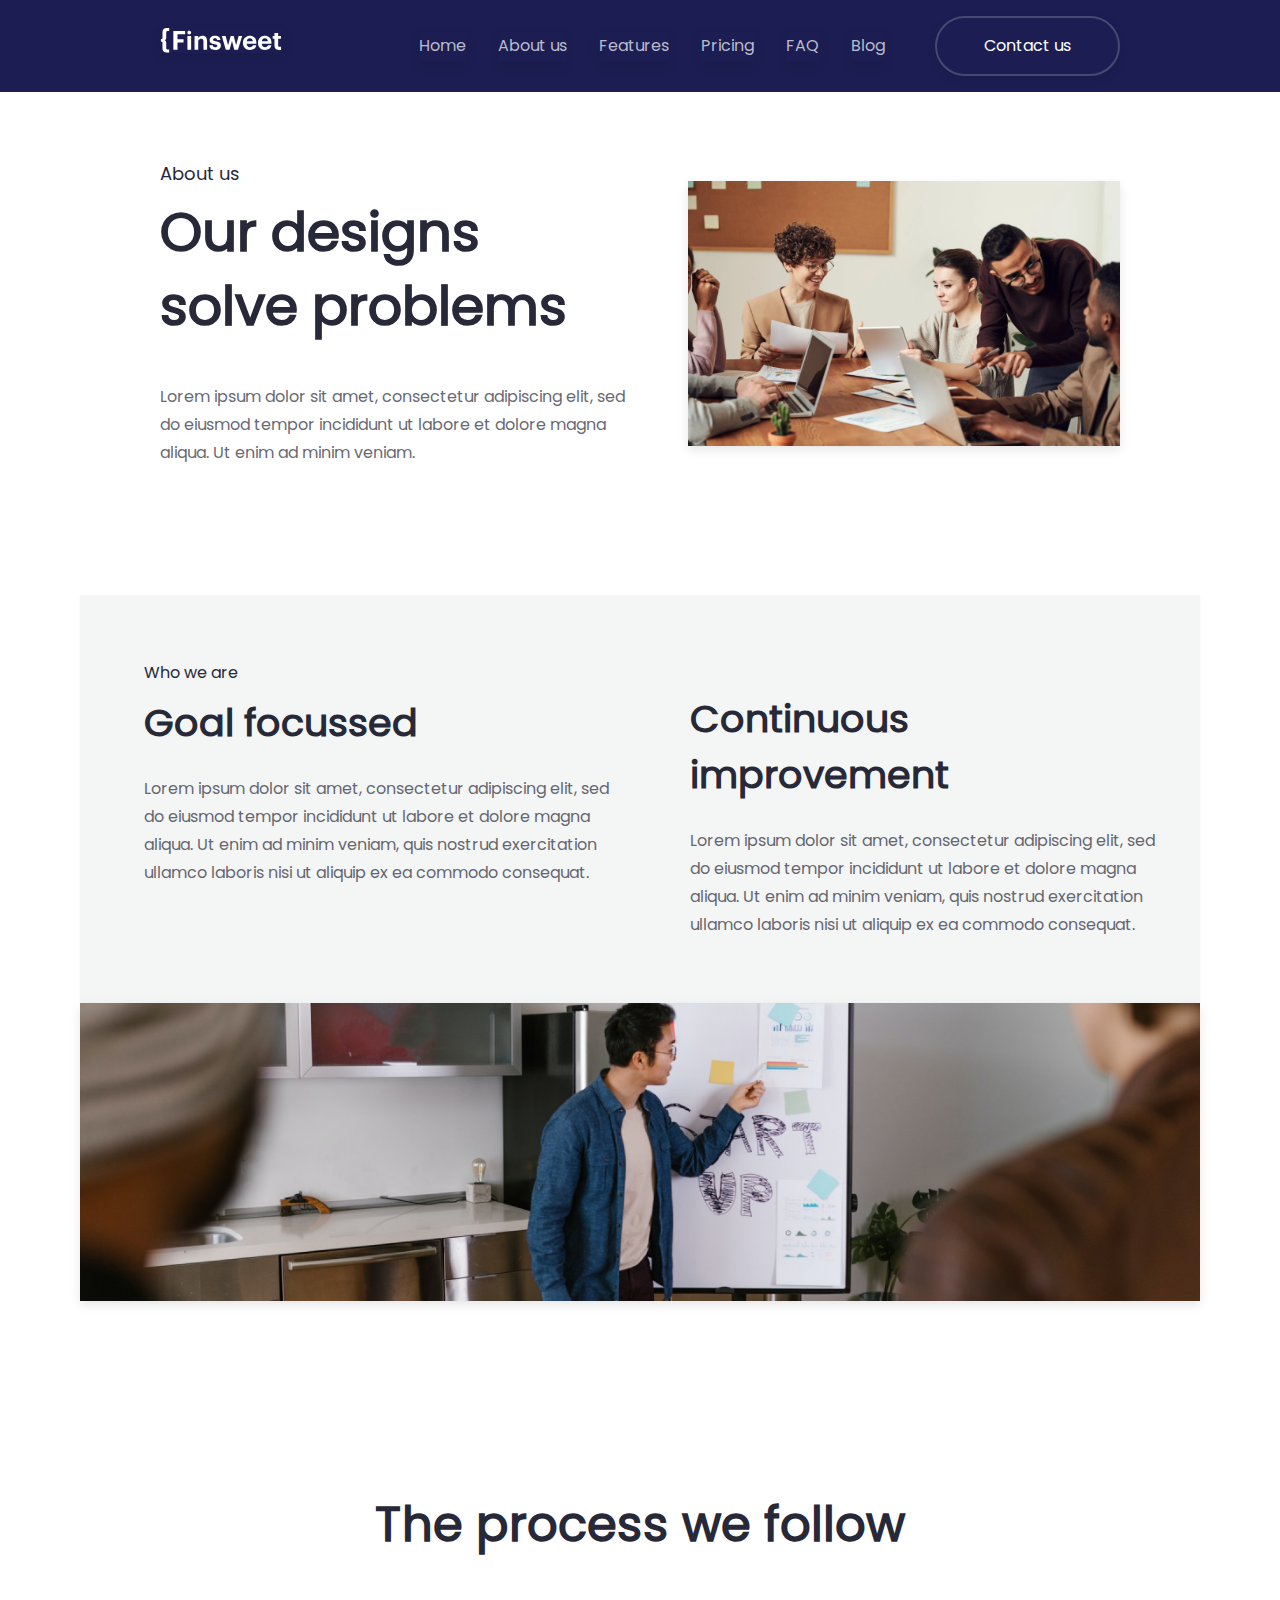
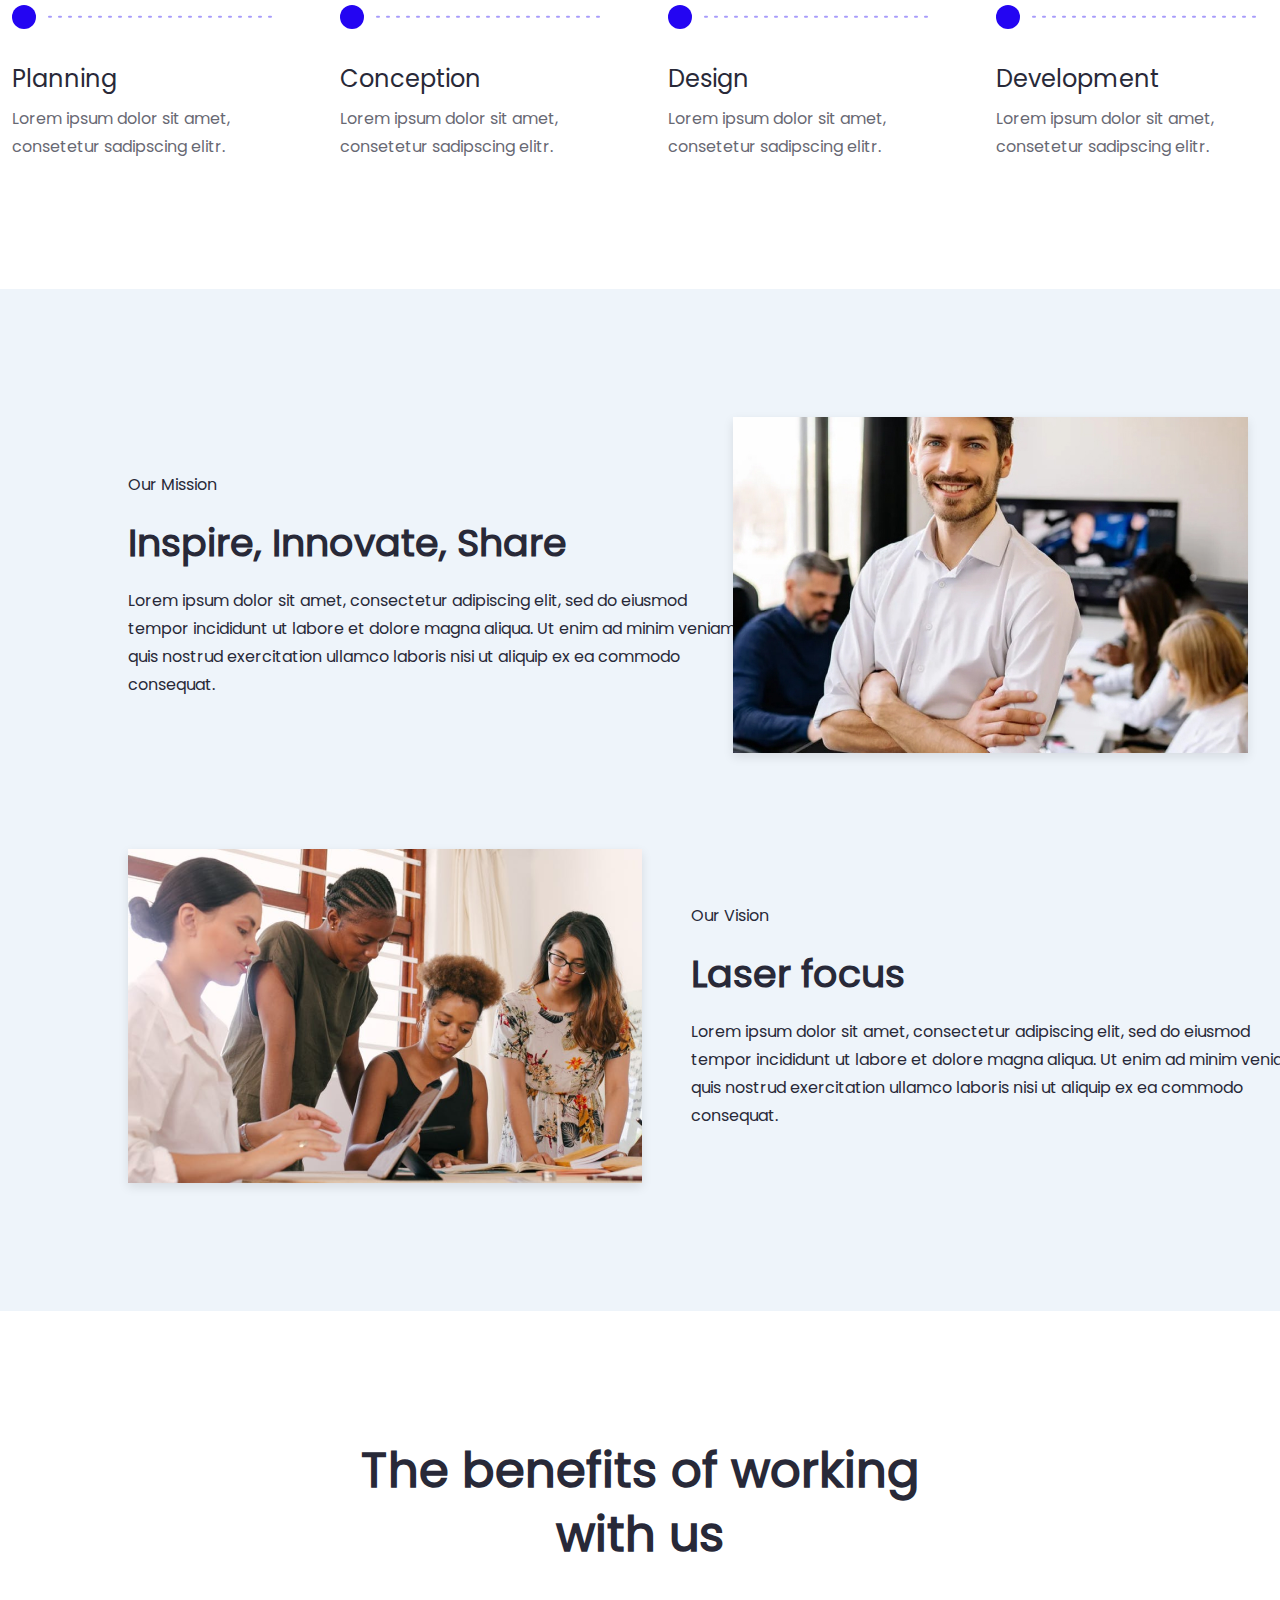
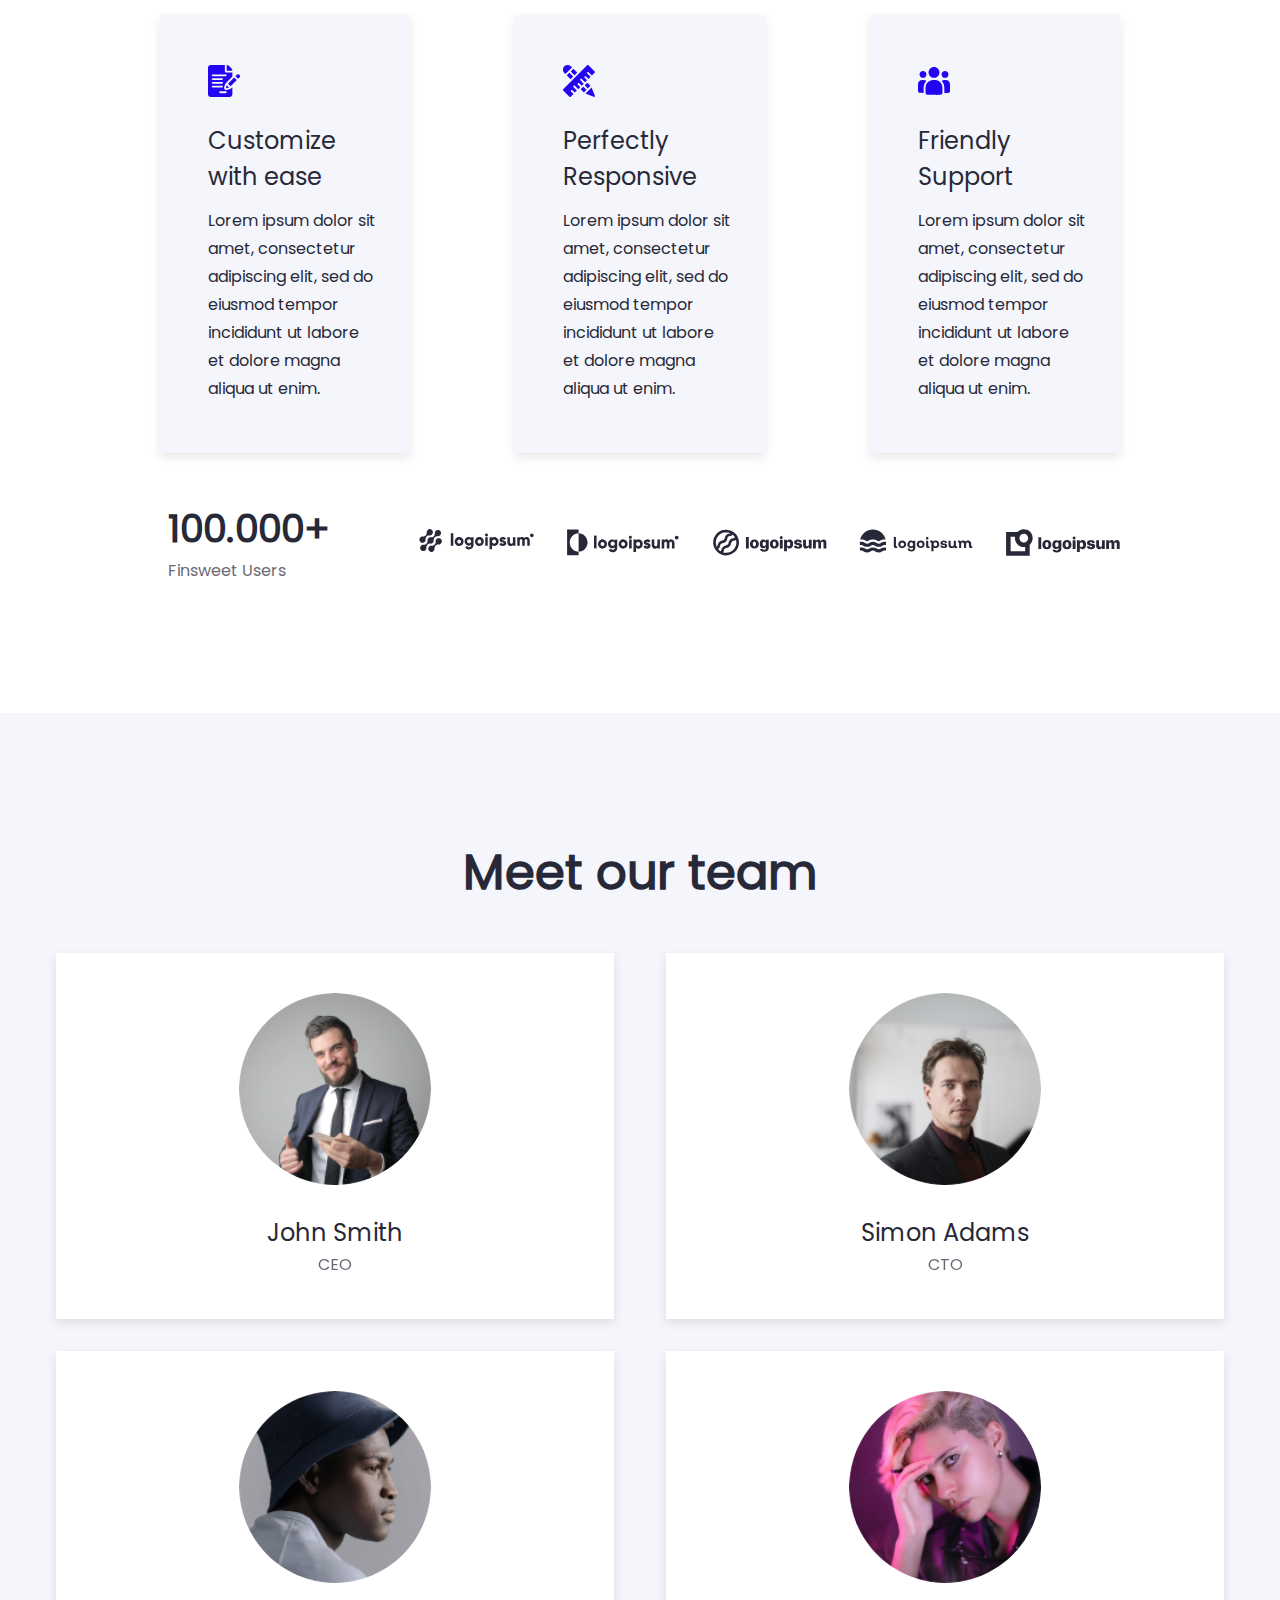
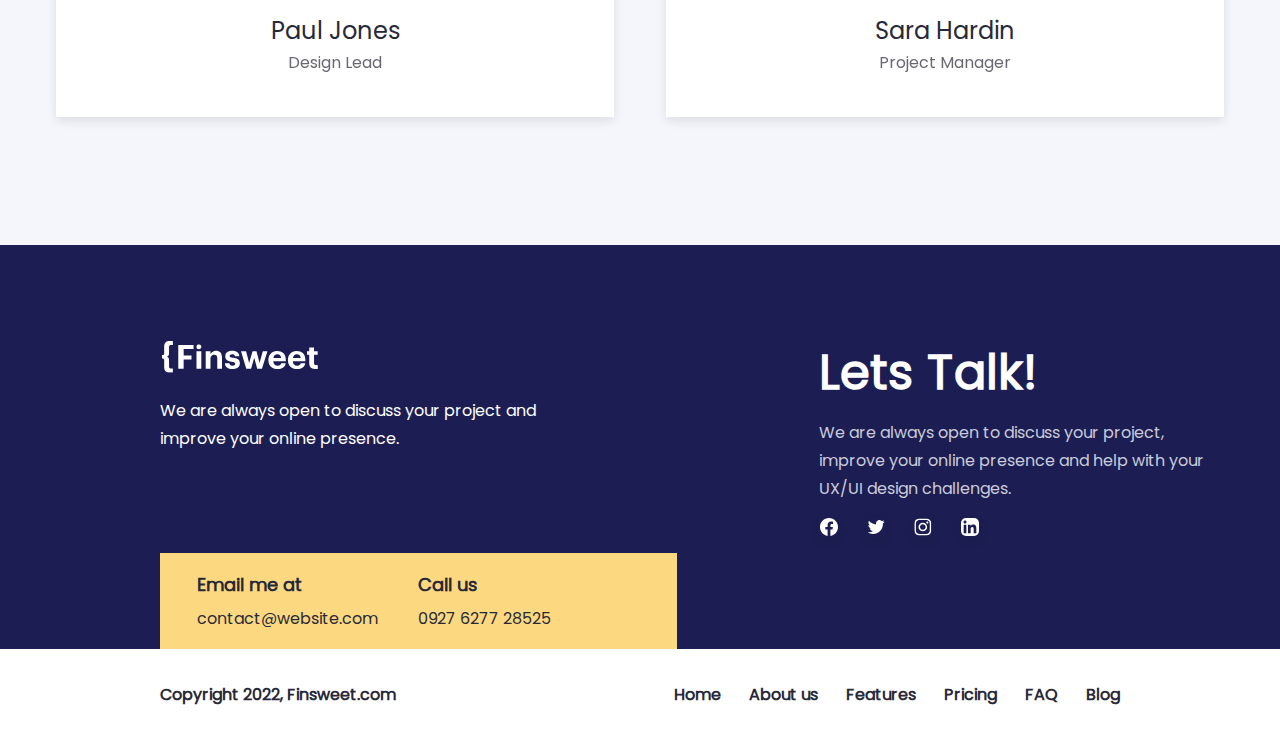
==== commit 738dd1f2: "version-1.0.5" ====
--- a/about_us.html
+++ b/about_us.html
@@ -12,7 +12,7 @@
     <div class="wrapper">
       <!-- Header -->
 
-      <header class="w-full h-fit bg-tintBlue">
+      <header class="w-full h-fit bg-tintBlue fixed top-0 left-0 right-0 z-50 mb-24">
         <div
           class="w-full spaceLeftRight h-[92px] flex flex-row justify-between"
         >
@@ -106,7 +106,7 @@
       </header>
       <nav
         id="mobile-menu"
-        class="hidden flex-col space-y-2 px-8 pb-4 bg-tintBlue md:hidden"
+        class="hidden flex-col space-y-2 px-8 pb-4 bg-tintBlue md:hidden fixed top-[92px] left-0 right-0 z-50 mb-24"
       >
         <a href="./index.html" class="headerMenuStyle text-white">
           <div>Home</div>
@@ -143,7 +143,7 @@
 
 
       <!-- About Us Hero -->
-       <div class="w-full px-6 sm:px-10 md:px-20 lg:px-32 xl:px-40 py-16 sm:py-24 md:py-32 h-fit flex flex-col lg:flex-row justify-between items-center space-y-8 lg:space-y-0 dark:text-white">
+       <div class="w-full px-6 sm:px-10 md:px-20 lg:px-32 xl:px-40 pb-16 sm:pb-24 md:pb-32 pt-40 h-fit flex flex-col lg:flex-row justify-between items-center space-y-8 lg:space-y-0 dark:text-white">
         <div class="w-full lg:w-[45%] h-fit flex flex-col space-y-2 text-center md:text-left">
           <p class="font-[Poppins] text-[18px] lightDark text-center lg:text-left">About us</p>
           <h1 class="heading-1 lightDark text-center lg:text-left">Our designs solve problems</h1>
--- a/public/css/main.css
+++ b/public/css/main.css
@@ -2052,6 +2052,11 @@
   }
 }
 
+main {
+  margin-top: 92px;
+  /* فاصله به اندازه ارتفاع هدر */
+}
+
 .menu_text-1 {
   transition: transform 0.1s ease;
   box-shadow: 0px 4px 10px rgba(0, 0, 0, 0.1);
@@ -3785,6 +3790,14 @@
   visibility: collapse;
 }
 
+.static {
+  position: static;
+}
+
+.fixed {
+  position: fixed;
+}
+
 .absolute {
   position: absolute;
 }
@@ -3793,6 +3806,10 @@
   position: relative;
 }
 
+.sticky {
+  position: sticky;
+}
+
 .inset-0 {
   inset: 0px;
 }
@@ -3801,6 +3818,42 @@
   bottom: 0.5rem;
 }
 
+.left-0 {
+  left: 0px;
+}
+
+.right-0 {
+  right: 0px;
+}
+
+.top-0 {
+  top: 0px;
+}
+
+.top-9 {
+  top: 2.25rem;
+}
+
+.top-\[\] {
+  top: ;
+}
+
+.top-\[92\] {
+  top: 92;
+}
+
+.top-\[92px\] {
+  top: 92px;
+}
+
+.top-\[0px\] {
+  top: 0px;
+}
+
+.z-50 {
+  z-index: 50;
+}
+
 .col-span-1 {
   grid-column: span 1 / span 1;
 }
@@ -3867,6 +3920,10 @@
 
 .mt-\[32\.04px\] {
   margin-top: 32.04px;
+}
+
+.mb-24 {
+  margin-bottom: 6rem;
 }
 
 .block {
@@ -4366,6 +4423,18 @@
   margin-bottom: calc(2.25rem * var(--tw-space-y-reverse));
 }
 
+.space-x-5 > :not([hidden]) ~ :not([hidden]) {
+  --tw-space-x-reverse: 0;
+  margin-right: calc(1.25rem * var(--tw-space-x-reverse));
+  margin-left: calc(1.25rem * calc(1 - var(--tw-space-x-reverse)));
+}
+
+.space-x-20 > :not([hidden]) ~ :not([hidden]) {
+  --tw-space-x-reverse: 0;
+  margin-right: calc(5rem * var(--tw-space-x-reverse));
+  margin-left: calc(5rem * calc(1 - var(--tw-space-x-reverse)));
+}
+
 .overflow-hidden {
   overflow: hidden;
 }
@@ -4476,8 +4545,8 @@
   background-color: rgb(255 255 255 / var(--tw-bg-opacity));
 }
 
-.bg-\[url\(\'\/public\/images\/Contact_Form\/woman-writing-on-paper-3228878\.png\'\)\] {
-  background-image: url('/public/images/Contact_Form/woman-writing-on-paper-3228878.png');
+.bg-\[url\(\'\.\.\/images\/Contact_Form\/01\.png\'\)\] {
+  background-image: url('../images/Contact_Form/01.png');
 }
 
 .bg-gradient-to-br {
@@ -4516,10 +4585,6 @@
   background-position: center;
 }
 
-.fill-current {
-  fill: currentColor;
-}
-
 .fill-white {
   fill: #fff;
 }
@@ -4699,6 +4764,18 @@
 
 .pt-\[44px\] {
   padding-top: 44px;
+}
+
+.pb-24 {
+  padding-bottom: 6rem;
+}
+
+.pt-40 {
+  padding-top: 10rem;
+}
+
+.pt-60 {
+  padding-top: 15rem;
 }
 
 .text-center {
@@ -5368,6 +5445,11 @@
     padding-bottom: 8rem;
   }
 
+  .md\:py-40 {
+    padding-top: 10rem;
+    padding-bottom: 10rem;
+  }
+
   .md\:pb-16 {
     padding-bottom: 4rem;
   }
@@ -5394,6 +5476,14 @@
 
   .md\:pt-4 {
     padding-top: 1rem;
+  }
+
+  .md\:pb-24 {
+    padding-bottom: 6rem;
+  }
+
+  .md\:pb-40 {
+    padding-bottom: 10rem;
   }
 
   .md\:text-left {
@@ -5620,6 +5710,12 @@
 
   .lg\:flex-row-reverse {
     flex-direction: row-reverse;
+  }
+
+  @media (min-width: 1024px) {
+    .lg\:lg\:flex-row-reverse {
+      flex-direction: row-reverse;
+    }
   }
 
   .lg\:items-start {
@@ -5788,6 +5884,14 @@
     padding-top: 30px;
   }
 
+  .lg\:pb-32 {
+    padding-bottom: 8rem;
+  }
+
+  .lg\:pb-24 {
+    padding-bottom: 6rem;
+  }
+
   .lg\:text-left {
     text-align: left;
   }
